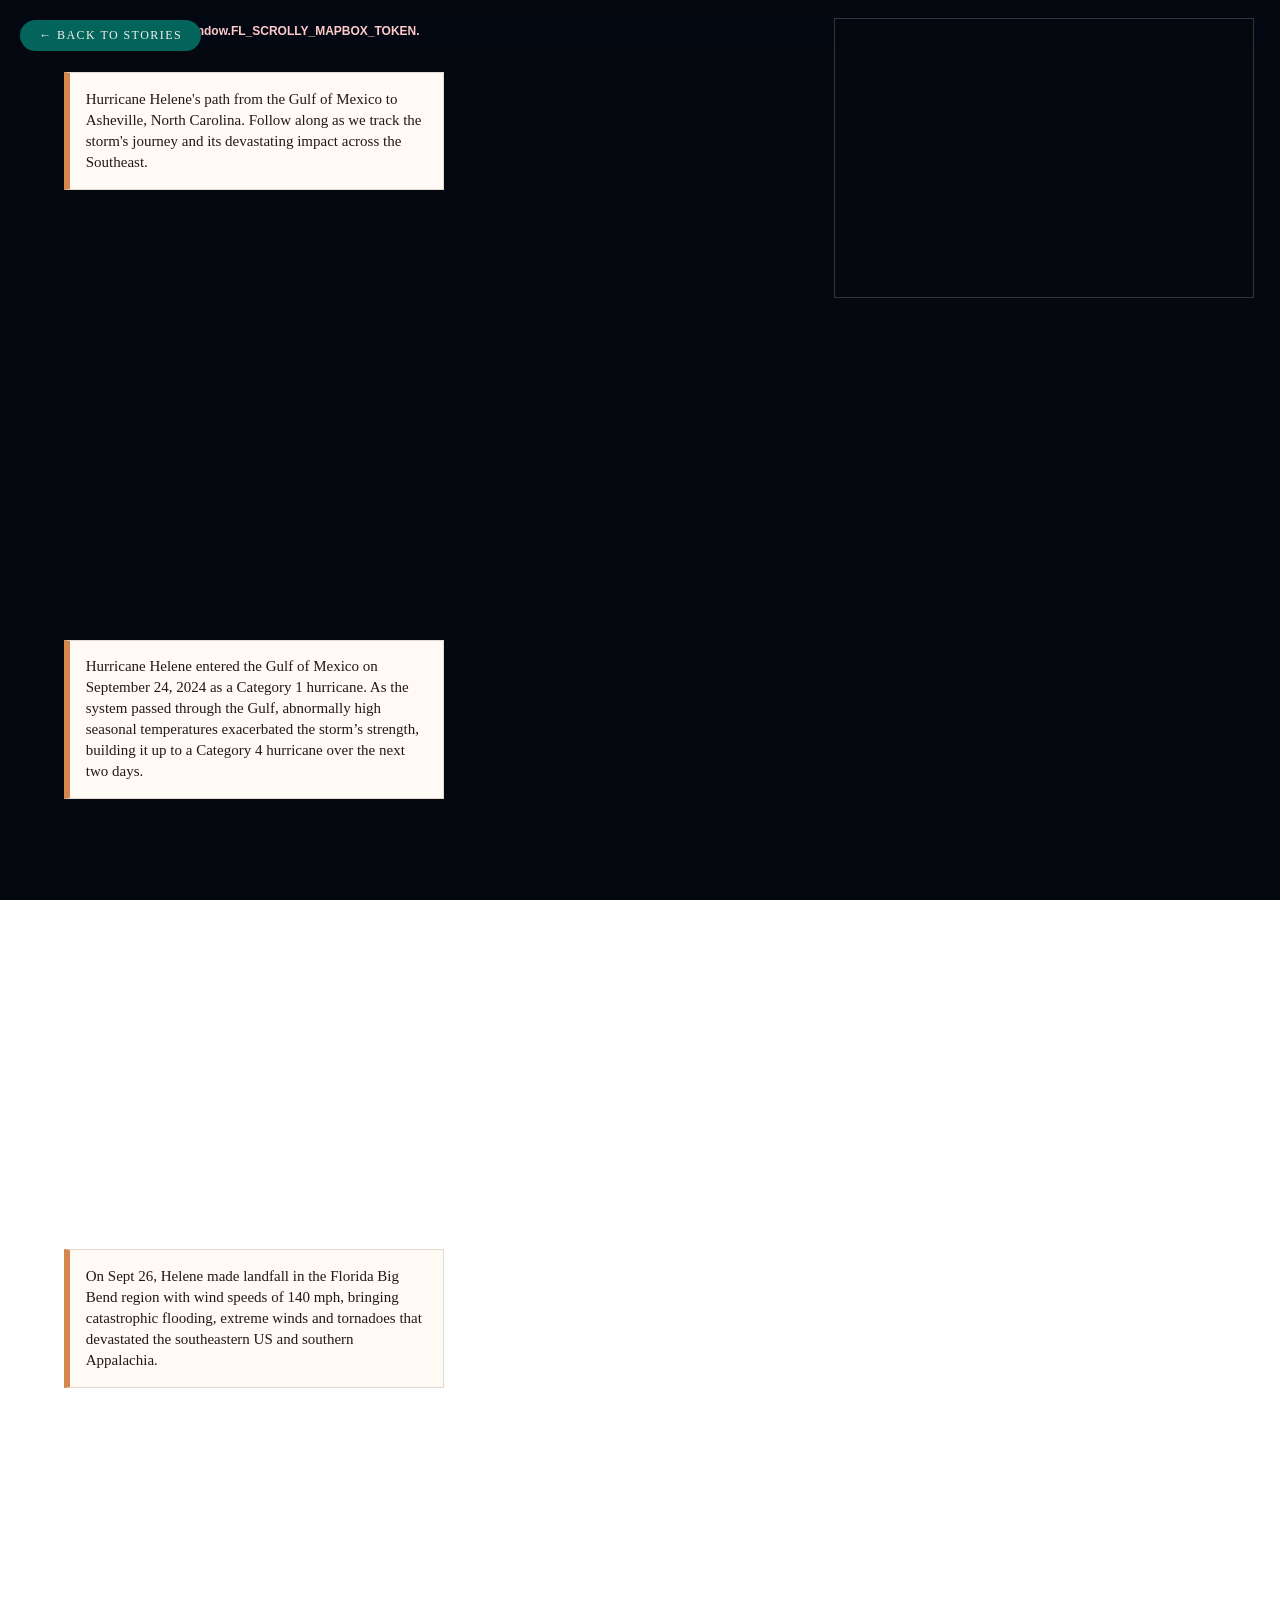
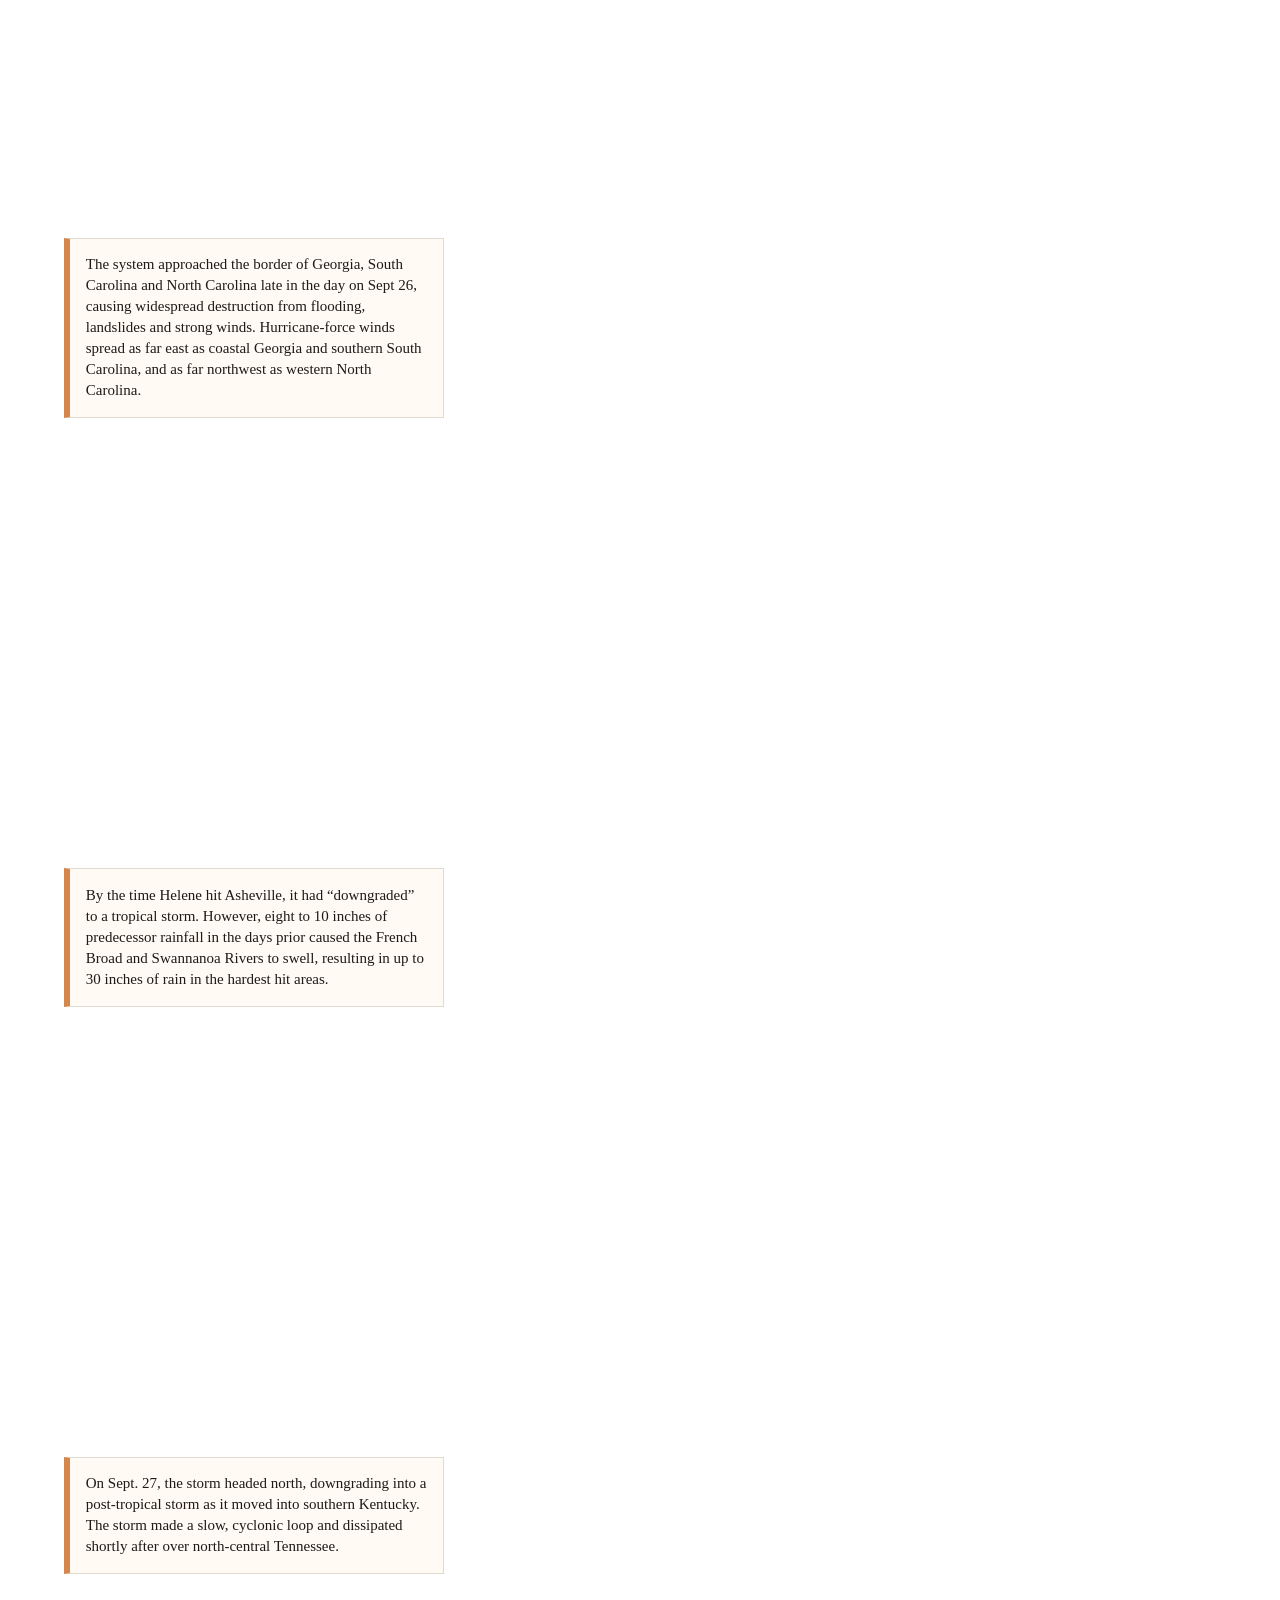
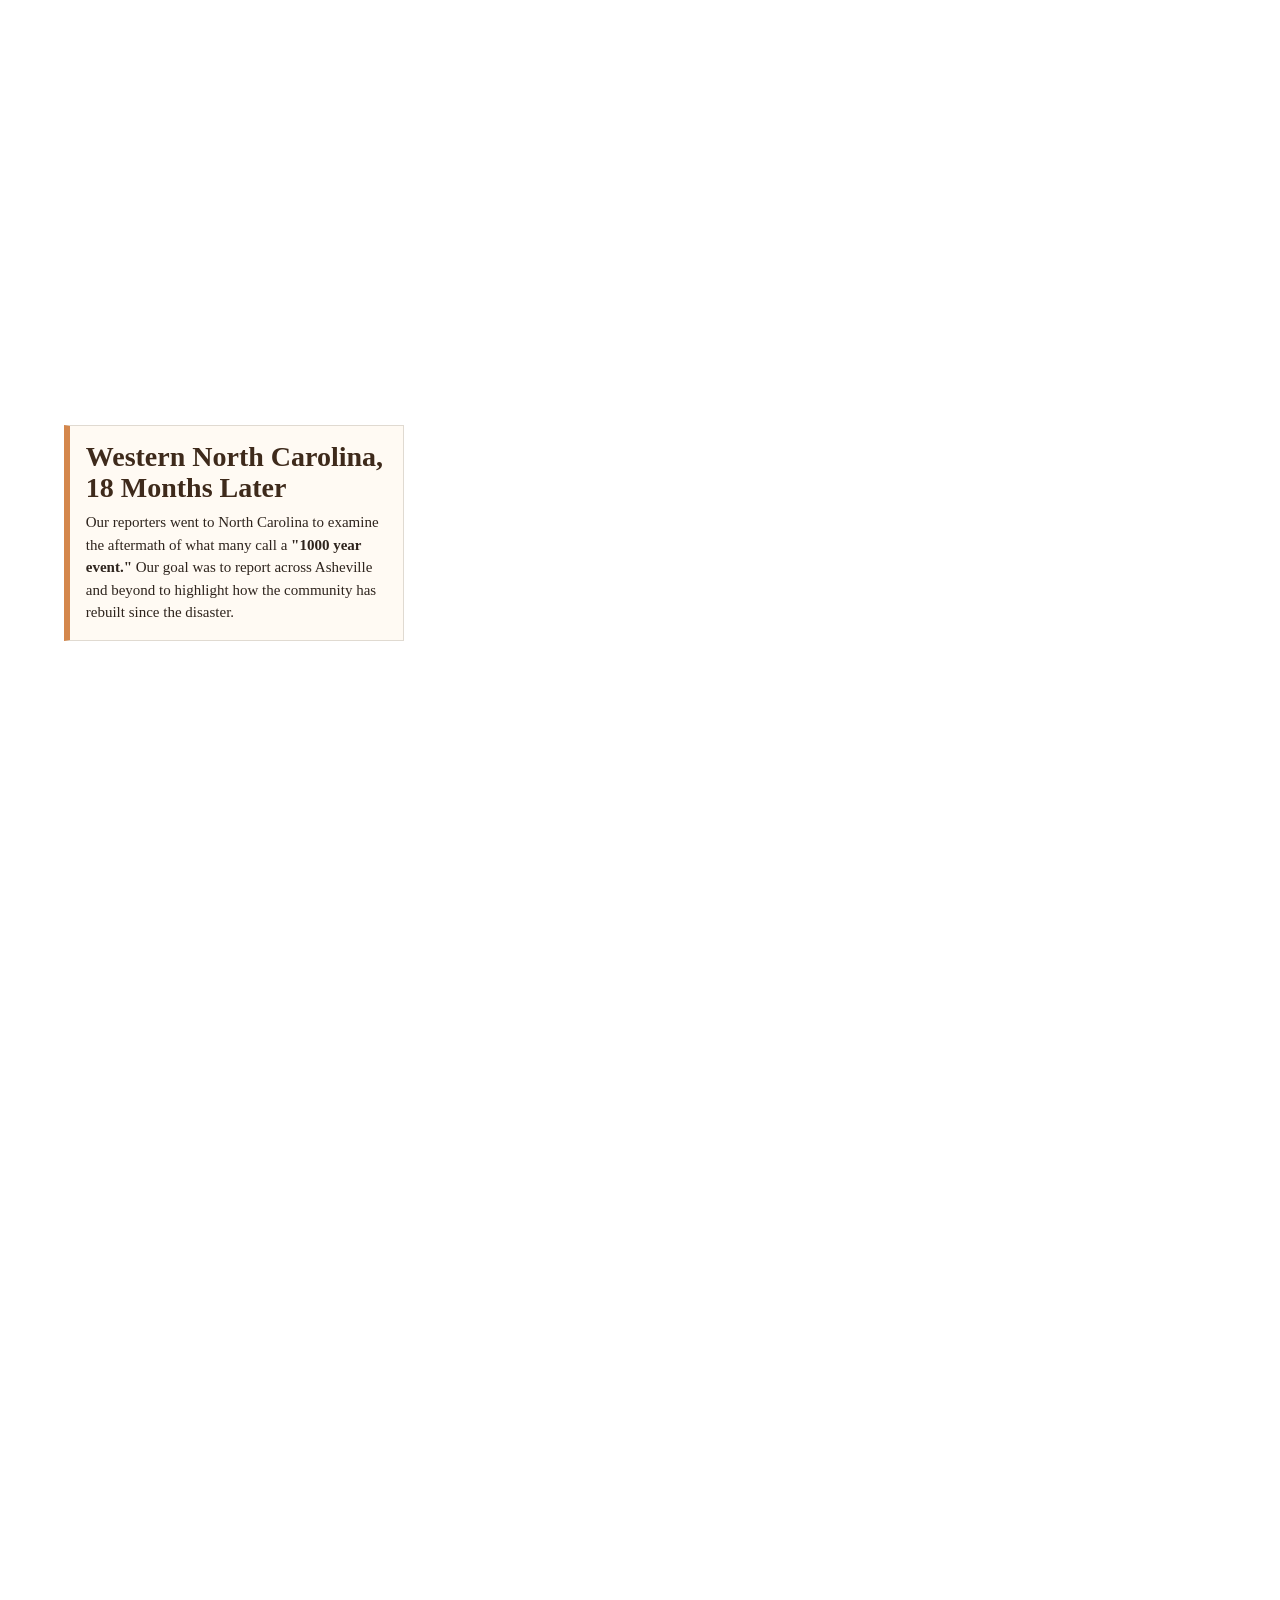
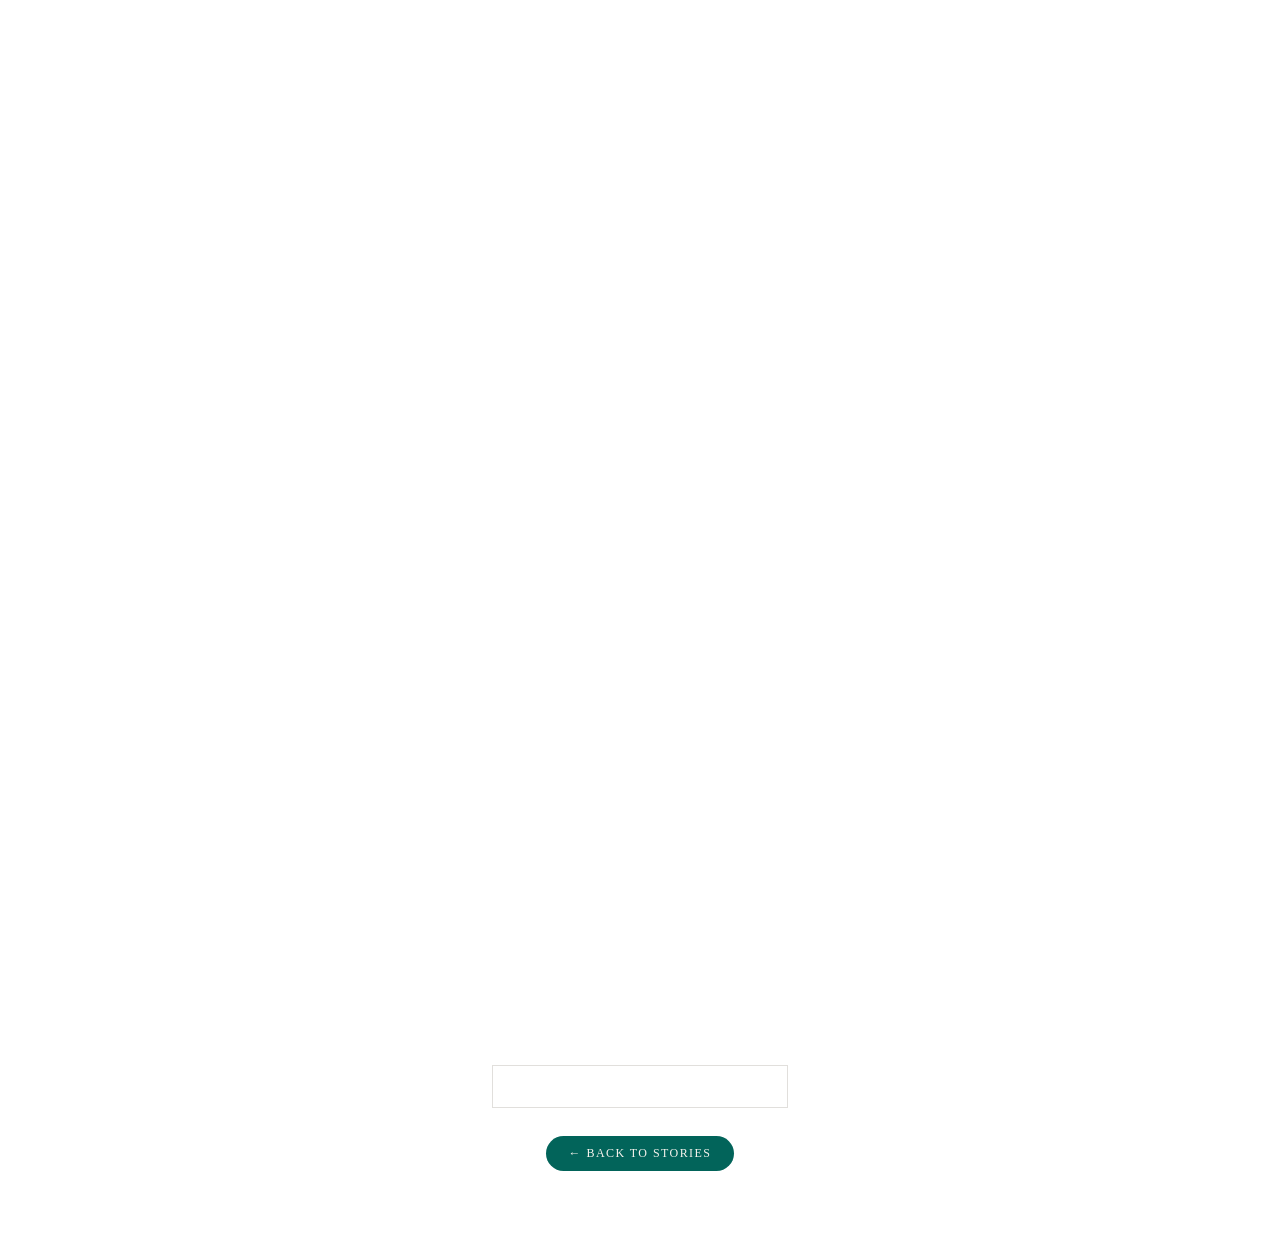
==== index.html @ 922c1aab "Update marker titles and styles in index.html" ====
<!doctype html>
<html>
	<head>
		<meta charset="utf-8">
		<meta name="viewport" content="width=device-width, initial-scale=1">
		<title>Helene Journey and Aftermath</title>
		<link rel="stylesheet" href="avlstyle.css?v=20260411-5">
		<link href="https://api.mapbox.com/mapbox-gl-js/v3.14.0/mapbox-gl.css" rel="stylesheet">
		<script src="https://api.mapbox.com/mapbox-gl-js/v3.14.0/mapbox-gl.js"></script>
	</head>
	<body class="fl-mapbox-loading" data-map-style="style.json" data-map-start-hidden="true">
		<a href="https://www.namiraharis.com/Caught-in-the-Current/#stories" target="_blank" style="position:fixed;top:20px;left:20px;background:#02645A;color:#F7F3ED;font-family:Georgia,serif;font-size:0.75rem;letter-spacing:0.12em;text-transform:uppercase;padding:0.5rem 1.2rem;border-radius:50px;text-decoration:none;z-index:9999;">← Back to Stories</a>
		<script>
			window.FL_SCROLLY_MAPBOX_TOKEN = "pk.eyJ1IjoiaGJvdG5pY2siLCJhIjoiY21teHFhemVmMzVrYTJwcTN6NXlvM25qdSJ9.-o-cnZPaq1qxtY_eYDbVAA";
			window.FL_SCROLLY_MARKER_LAT_OFFSET = -0.0025;
			window.FL_SCROLLY_STEP_CONFIG = {
				"3628495": {
					"0": {
						lat: 30.2,
						lng: -84.3,
						zoom: 4,
						pitch: 0,
						bearing: 0,
						hideIcons: true,
						label: "Helene Trajectory",
						duration: 1000
					},
					"1": {
						lat: 24.86784, 
						lng: -85.9577,
						zoom: 7.2,
						pitch: 58,
						bearing: -24,
						duration: 2300,
						hideIcons: true,
						rotateAnimation: false,
						rotateLoop: false,
						rotateSpeed: 5,
						rotateDirection: "cw",
						label: "Gulf of Mexico"
					},
					"2": {
						lat: 30.0013, 
						lng: -83.84018,
						zoom: 9,
						pitch: 80,
						bearing: 0,
						hideIcons: true,
						rotateAnimation: false,
						rotateLoop: true,
						rotateSpeed: 5,
						rotateDirection: "cw",
						label: "Florida Landfall"
					},
					"3": {	
						lat: 33.48496, 
						lng: -82.96234,
						zoom: 9,
						pitch: 80,
						bearing: 0,
						hideIcons: true,
						rotateAnimation: false,
						rotateLoop: true,
						rotateSpeed: 5,
						rotateDirection: "cw",
						label: "Into Georgia and the Carolinas"
					},

					"4": {	
						lat: 35.45874,
						lng: -82.89912,
						zoom: 9,
						pitch: 80,
						bearing: 0,
						hideIcons: true,
						rotateAnimation: false,
						rotateLoop: true,
						rotateSpeed: 5,
						rotateDirection: "cw",
						label: "Asheville Region"
					},
					"5": {	
						lat: 38,
						lng: -87,
						zoom: 9,
						pitch: 80,
						bearing: 0,
						hideIcons: true,
						rotateAnimation: false,
						rotateLoop: true,
						rotateSpeed: 5,
						rotateDirection: "cw",
						label: "Post-Tropical Dissipation"
					},
					"6": {
						lat: 38.85408,
						lng: -100.56146,
						zoom: 5,
						pitch: 20,
						bearing: 0,
						hideIcons: true,
						label: "transition",
						rotateAnimation: false,
						rotateLoop: true,
						rotateSpeed: 5,
						rotateDirection: "cw"
					},
					
				},
				"3630197": {
					"0": {
						lat: 35.60335,
						lng: -82.54496,
						zoom: 9.5,
						pitch: 0,
						bearing: 0,
						hideMap: true,
						hideIcons: true,
						showMarker: false
					},
					"1": {
						lat: 35.60335,
						lng: -82.55,
						zoom: 12.5,
						pitch: 0,
						bearing: 0,
						hideIcons: true,
						showMarker: true,
						markers: [
							{
								lat: 35.59435,
								lng: -82.54936,
								title: "Building resilience locally",
								text: "Residents and officials still ask what went wrong and whether Asheville is ready for the next major storm.",
								imageSrc: "images/Satellite.png",
								imageAlt: "Asheville city recovery reporting",
								linkHref: "https://www.namiraharis.com/Caught-in-the-Current/#stories"
							},
							{
								
								lat: 35.57183,
								lng: -82.6,
								title: "Music and recovery",
								text: "Asheville artists and venues helped unify a fractured community through live music and shared spaces.",
								imageSrc: "images/Center of Asheville - Credit Sydney DSCF1382.jpg",
								imageAlt: "City of Asheville",
								linkHref: "https://www.namiraharis.com/Caught-in-the-Current/val.html"
							},
							{
								lat: 35.57183,
								lng: -82.50677,
								title: "Radio to the rescue",
								text: "When all other forms of communication failed, the ham radio operators remained calm and carried on. Our reporter captured why their off-the-grid methods proved to be the only way some could connect during the storm.",
								imageSrc: "images/Asheville Radio Museum.png",
								imageAlt: "Damaged church and FEMA recovery reporting",
								linkHref: "https://www.namiraharis.com/Caught-in-the-Current/"
							},
						],
					},
					"2": {
						lat: 35.464963,
						lng: -82.287148,
						zoom: 12,
						pitch: 0,
						bearing: 0,
						hideIcons: true,
						showMarker: true,
						markers: [
							{
								lat: 35.454963,
								lng: -82.287148,
								title: "Faith following the flood",
								text: "Churches proved vital to recovery efforts in the days immediately following the storm. Our reporter traveled across the region, from Bat Cave to Asheville, to visit, sketch and paint five parishes that were central to people’s survival.",
								imageSrc: "images/church.jpg",
								imageAlt: "Church recovery support locations",
								linkHref: "https://www.namiraharis.com/Caught-in-the-Current/#stories"
							},
							{
								lat: 35.43178,
								lng: -82.22028,
								title: "Tourism and business losses",
								text: "From Chimney Rock to the River Arts District, businesses faced a long, uneven economic comeback.",
								imageSrc: "images/Chimney Rock.jpg",
								imageAlt: "Business recovery in mountain communities",
								linkHref: "https://www.namiraharis.com/Caught-in-the-Current/baker.html"
							},
							{
								lat: 35.43178,
								lng: -82.35355,
								title: "Post offices still offline",
								text: "Reporters found multiple communities still missing local post office service long after the storm.",
								imageSrc: "images/Green Mountain IMG_5593-2.jpg",
								imageAlt: "Green Mountain",
								linkHref: "https://www.namiraharis.com/Caught-in-the-Current/#stories"
							},
						],
					},
					"3": {
						lat: 35.65007,
						lng: -82.39539,
						zoom: 12,
						pitch: 0,
						bearing: -10,
						hideIcons: true,
						showMarker: true,
						markers: [
							{
								lat: 35.60431,
								lng: -82.38905,
								title: "A housing crisis",
								text: "At the meeting point of two flooded rivers, Swannanoa saw homes swept away and neighborhoods transformed.",
								imageSrc: "images/swannanoa.png",
								imageAlt: "Swannanoa flood damage reporting",
								linkHref: "https://www.namiraharis.com/Caught-in-the-Current/ogden.html"
							},
							{
								lat: 35.58908,
								lng: -82.46069,
								title: "Wildlife and disaster",
								text: "Experts across mountain waterways tracked how smaller and often overlooked species were affected by Helene.",
								imageSrc: "images/French Broad - Credit Sydney IMG_4231.jpg",
								imageAlt: "French Broad River wildlife reporting",
								linkHref: "https://www.namiraharis.com/Caught-in-the-Current/#stories"
							},
							{
								lat: 35.633511,
								lng: -82.324325,
								title: "Water resources",
								text: "Water is a central character in the story of Helene. Our reporter walked the banks of the French and Swannanoa rivers as part of a report on why Asheville’s water supply went down and took so long to come back online.",
								imageSrc: "images/IMG_5514.JPG",
								imageAlt: "River",
								linkHref: "https://www.namiraharis.com/Caught-in-the-Current/#stories"
							},
						],
					},
					"4": {
						lat: 35.802039,
						lng: -82.01426,
						zoom: 8.5,
						pitch: 0,
						bearing: 0,
						hideIcons: true,
						showMarker: true,
						markers: [
							{
								lat: 35.434941,
								lng: -82.700625,
								title: "Children carrying trauma",
								text: "Children in places like Fletcher described persistent fear and nightmares long after the storm.",
								imageSrc: "images/Fletcher.jpg",
								imageAlt: "Child-focused recovery reporting",
								linkHref: "https://www.namiraharis.com/Caught-in-the-Current/haris.html"
							},
							{
								lat: 35.702039,
								lng: -81.178337,
								title: "Non-profits form to help",
								text: "In Taylorsville, volunteer helicopter pilots described delivering supplies during Helene and preparing for future storms.",
								imageSrc: "images/Taylorsville IMG_0592.jpg",
								imageAlt: "Volunteer aid and supply drop story",
								linkHref: "https://www.namiraharis.com/Caught-in-the-Current/#stories"
							},
							{
								
								lat: 35.72445,
								lng: -82.01120,
								title: "FEMA delays",
								text: "Pastors and residents in Micaville and nearby towns described long waits and funding gaps in FEMA recovery support.",
								imageSrc: "images/storageshedafter.JPG",
								imageAlt: "Damaged church and FEMA recovery reporting",
								linkHref: "https://www.namiraharis.com/Caught-in-the-Current/ali.html"
							}
						],
					},
					"5": {
						lat: 35.6584,
						lng: -82.60518,
						zoom: 10,
						pitch: 0,
						bearing: 0,
						hideIcons: true,
						showMarker: true,
						markers: [
							{
								lat: 35.62050,
								lng: -82.32079,
								title: "Stories of lost and found",
								text: "From Asheville to Marshall and Black Mountain, displaced possessions told stories of loss and recovery.",
								imageSrc: "images/Weaverville - Photo credit Sydney DSCF2137.jpg",
								imageAlt: "Marshall",
								linkHref: "https://www.namiraharis.com/Caught-in-the-Current/#stories"
							},
							{
								lat: 35.61332,
								lng: -82.60518,
								title: "Reclaimed wood",
								text: "Debris litters the landscape after any major storm. But one woman, a luthier, decided to reuse some of the fallen tree wood in Asheville to make a guitar. Our reporter visited the saw mill and her studio to tell this story of hope and renewal. ",
								imageSrc: "images/guitars.jpeg",
								imageAlt: "Damaged church and FEMA recovery reporting",
								linkHref: "https://www.namiraharis.com/Caught-in-the-Current/filler.html"
							},
							{
								lat: 35.53634,
								lng: -82.88721,
								title: "Marginalized communities",
								text: "Many official alerts were delivered in English, leaving non-native speakers unprepared for what was coming. Our reporter talked to a central figure in the Hispanic community to discuss the risk that communication failure poses to marginalized communities.",
								imageSrc: "images/Blue Ridge Radio Station - Asheville.png",
								imageAlt: "Volunteer aid and supply drop story",
								linkHref: "https://www.namiraharis.com/Caught-in-the-Current/#stories"
							}
						],
					},
				}
			};
		</script>
		<section class="intro-video-chapter" aria-label="Intro video chapter" data-intro-chapter="true">
			<video class="intro-video" autoplay muted loop playsinline preload="auto">
				<source src="1.mp4" type="video/mp4">
			</video>
			<div class="intro-video-overlay">
				<p>Scroll to start the map story</p>
			</div>
		</section>

		<div class="wrapper">
			<div class="figure-container">
				<!-- This is an example of where a CMS might wrap the embed in a div -->
				<figure>
					<div class="flourish-embed flourish-chart" data-src="story/3628495"><script src="https://public.flourish.studio/resources/embed.js"></script><noscript><img src="https://public.flourish.studio/story/3628495/thumbnail" width="100%" alt="visualization" /></noscript></div>
				</figure>
			</div>
				<p class="first-trajectory-panel" data-story-id="3628495" data-slide="0">
					Hurricane Helene's path from the Gulf of Mexico to Asheville, North Carolina. Follow along as we track the storm's journey and its devastating impact across the Southeast.
				</p>
				<p data-story-id="3628495" data-slide="1">
					Hurricane Helene entered the Gulf of Mexico on September 24, 2024 as a Category 1 hurricane. As the system passed through the Gulf, abnormally high seasonal temperatures exacerbated the storm’s strength, building it up to a Category 4 hurricane over the next two days.
				</p>

				<p data-story-id="3628495" data-slide="2">				
					On Sept 26, Helene made landfall in the Florida Big Bend region with wind speeds of 140 mph, bringing catastrophic flooding, extreme winds and tornadoes that devastated the southeastern US and southern Appalachia.
				</p>

				<p data-story-id="3628495" data-slide="3">
					The system approached the border of Georgia, South Carolina and North Carolina late in the day on Sept 26, causing widespread destruction from flooding, landslides and strong winds. Hurricane-force winds spread as far east as coastal Georgia and southern South Carolina, and as far northwest as western North Carolina.

				</p>

				<p data-story-id="3628495" data-slide="4">
					By the time Helene hit Asheville, it had “downgraded” to a tropical storm. However, eight to 10 inches of predecessor rainfall in the days prior caused the French Broad and Swannanoa Rivers to swell, resulting in up to 30 inches of rain in the hardest hit areas.

				</p>

				<p data-story-id="3628495" data-slide="5"> 
					On Sept. 27, the storm headed north, downgrading into a post-tropical storm as it moved into southern Kentucky. The storm made a slow, cyclonic loop and dissipated shortly after over north-central Tennessee.
				</p>
		</div>

		<div class="wrapper fl-scrolly-section fl-scrolly-section-no-flourish" data-story-id="3630197" data-hide-trajectory="true">
			<div class="marker-step marker-step-transition" data-story-id="3630197" data-slide="0" id="chapter-transition" aria-label="North Carolina transition">
				<div class="transition-media-bg" aria-hidden="true">
					<video class="transition-bg-video" autoplay muted loop playsinline preload="auto">
						<source src="images/IMG_5514.mp4">
					</video>
				</div>
				<div class="transition-text-block" role="note" aria-label="Transition note">
					<h3>Western North Carolina, 18 Months Later</h3>
					<p>Our reporters went to North Carolina to examine the aftermath of what many call a <b>"1000 year event."</b> Our goal was to report across Asheville and beyond to highlight how the community has rebuilt since the disaster.</p>
				</div>
			</div>
			<div class="marker-step" data-story-id="3630197" data-slide="1" id="chapter-1" aria-label="Chapter 1"></div>
			<div class="marker-step" data-story-id="3630197" data-slide="2" id="chapter-2" aria-label="Chapter 2"></div>
			<div class="marker-step" data-story-id="3630197" data-slide="3" id="chapter-3" aria-label="Chapter 3"></div>
			<div class="marker-step" data-story-id="3630197" data-slide="4" id="chapter-4" aria-label="Chapter 4"></div>
			<div class="marker-step" data-story-id="3630197" data-slide="5" id="chapter-5" aria-label="Chapter 5"></div>
		</div>
		<div style="display:flex;justify-content:center;padding:0 20px 28px;position:relative;z-index:30;">
			<p style="margin:0;color:white;font-family:'Lora',serif;font-size:18px;font-weight:300;letter-spacing:0.01em;padding:0.45rem 0.75rem;border:1px solid rgba(54,40,24,0.15);">Data visualization by Hayes Botnick</p>
		</div>

		<div style="display:flex;justify-content:center;padding:0 20px 64px;position:relative;z-index:30;">
			<a href="https://www.namiraharis.com/Caught-in-the-Current/#stories" target="_blank" style="background:#02645A;color:#F7F3ED;font-family:Georgia,serif;font-size:0.75rem;letter-spacing:0.12em;text-transform:uppercase;padding:0.6rem 1.4rem;border-radius:50px;text-decoration:none;">← Back to Stories</a>
		</div>

		<script src="flourish-scrolly.js?v=20260411-2"></script>
	</body>
</html>
---- avlstyle.css ----
* {
	box-sizing: border-box;
}

body {
	margin: 0;
	background: #ffffff;
	color: #1f1a17;
}

p {
	font-family: "Lora", serif;
	font-size: 15px;
	line-height: 1.5;
}

h1, h2, h3, h4, h5, h6 {
	font-family: "Averia Libre", serif;
}

.wrapper {
	width: 100%;
	max-width: 100%;
	padding-left: 5%;
	margin: 0;
	font-family: "Lora", serif;
	line-height: 1.5;
	font-size: 14px;
}

.flourish-embed.flourish-chart {
	width: 100%;
	max-width: 900px;
	margin: 0 auto;
	border-radius: 12px;
	overflow: hidden;
}

.intro-video-chapter {
	position: relative;
	width: 100%;
	height: 100vh;
	height: 100dvh;
	overflow: hidden;
	background: #000;
}

.intro-video {
	width: 100%;
	height: 100%;
	object-fit: cover;
	display: block;
}

.intro-video-overlay {
	position: absolute;
	inset: auto 0 0 0;
	padding: 20px;
	text-align: center;
}

.intro-video-overlay p {
	margin: 0;
	font-family: "Lora", serif;
	font-size: 14px;
	letter-spacing: 0.04em;
	text-transform: uppercase;
	color: rgba(255, 255, 255, 0.9);
}

.fl-scrolly-section .fl-scrolly-step {
	margin: 0 0 62vh;
	padding: 1.05em;
	background: #fffaf3;
	color: #1f1a17;
	border: 1px solid rgba(54, 40, 24, 0.15);
	border-left: 6px solid #d4874c;
	font-family: "Lora", serif;
	font-size: 15px;
	line-height: 1.4;
	font-weight: 400;
}

.fl-scrolly-section .fl-scrolly-step p {
	margin: 0;
}

.fl-scrolly-section .fl-scrolly-step.first-trajectory-panel {
	margin-top: -92vh;
}

.fl-scrolly-section-no-flourish {
	display: block;
}

.fl-scrolly-section-no-flourish .marker-step {
	width: 100%;
	min-height: 110vh;
	margin: 0 0 28vh;
	padding: 0;
	background: transparent;
	border: 0;
	box-shadow: none;
}

.fl-scrolly-section-no-flourish .marker-step-transition {
	position: relative;
	min-height: 110vh;
	margin-bottom: 18vh;
	padding: 0;
	overflow: visible;
}

.transition-media-bg {
	opacity: 0;
	visibility: hidden;
	transition: opacity 700ms ease, visibility 0s linear 700ms;
	position: fixed;
	inset: 0;
	width: 100vw;
	z-index: 2;
	pointer-events: none;
}

body.fl-video-transition-active .transition-media-bg {
	opacity: 1;
	visibility: visible;
	transition: opacity 700ms ease;
}

.transition-media-bg::after {
	content: "";
	position: absolute;
	inset: 0;
	background: linear-gradient(to bottom, rgba(7, 12, 22, 0.58) 0%, rgba(7, 12, 22, 0.18) 45%, rgba(7, 12, 22, 0.42) 100%);
}

.transition-bg-video {
	width: 100%;
	height: 100%;
	object-fit: cover;
	display: block;
}

.transition-text-block {
	position: relative;
	z-index: 25;
	width: min(38vw, 340px);
	margin: 0 0 50vh;
	padding: 1.05em;
	background: #fffaf3;
	border: 1px solid rgba(54, 40, 24, 0.15);
	border-left: 6px solid #d4874c;
	box-shadow: none;
	backdrop-filter: none;
	opacity: 0;
	transform: translateY(18px);
	transition: opacity 520ms ease 120ms, transform 520ms ease 120ms;
}

body.fl-video-transition-active .transition-text-block {
	opacity: 1;
	transform: translateY(0);
}

.transition-text-block h3 {
	margin: 0 0 8px;
	font-family: "Averia Libre", serif;
	font-size: clamp(20px, 2.4vw, 28px);
	line-height: 1.1;
	color: #3e2a1b;
}

.transition-text-block p {
	margin: 0;
	font-size: 15px;
	line-height: 1.5;
	color: #2e241d;
}

.map-marker-slide-host {
	position: relative;
	transform: translateY(-18px);
	max-width: min(78vw, 320px);
	pointer-events: auto;
	transition: transform 180ms ease, filter 180ms ease;
}

.map-marker-slide-host:hover,
.map-marker-slide-host:focus-within {
	transform: translateY(-23px);
	filter: drop-shadow(0 9px 16px rgba(0, 0, 0, 0.24));
}

.map-marker-slide-host::after {
	content: "";
	display: block;
	width: 0;
	height: 0;
	margin: -1px auto 0;
	border-left: 10px solid transparent;
	border-right: 10px solid transparent;
	border-top: 12px solid #ffffff;
	filter: drop-shadow(0 3px 5px rgba(0, 0, 0, 0.28));
}

.map-marker-slide-host .map-marker-slide.map-marker-card {
	margin: 0;
	background: rgba(255, 250, 243, 0.9);
	border: 2px solid rgba(134, 103, 77, 0.32);
	box-shadow: 0 12px 28px rgba(109, 109, 109, 0.45);
	padding: 7px;
	max-width: 320px;
	pointer-events: auto;
	transition: transform 180ms ease, box-shadow 180ms ease, border-color 180ms ease, background-color 180ms ease;
}

.map-marker-slide-host:hover .map-marker-slide.map-marker-card,
.map-marker-slide-host:focus-within .map-marker-slide.map-marker-card {
	transform: translateY(-4px);
	background: rgba(255, 250, 243, 1);
	box-shadow: 0 20px 40px rgba(72, 72, 72, 0.54), 0 0 0 3px rgba(201, 119, 58, 0.68);
}

.map-marker-card-media {
	position: relative;
	overflow: hidden;
}

.map-marker-slide-host .map-marker-slide.map-marker-card img {
	width: 100%;
	height: auto;
	max-height: 210px;
	object-fit: cover;
	display: block;
}

.map-marker-image-link {
	position: absolute;
	right: 12px;
	bottom: 12px;
	display: inline-flex;
	align-items: center;
	justify-content: center;
	padding: 8px 12px;
	border-radius: 999px;
	background: rgba(17, 24, 39, 0.84);
	backdrop-filter: blur(6px);
	border: 1px solid rgba(255, 255, 255, 0.28);
	color: #ffffff;
	font-family: "Averia Libre", serif;
	font-size: 14px;
	line-height: 1;
	text-decoration: none;
	box-shadow: 0 10px 24px rgba(0, 0, 0, 0.25);
	transition: background-color 140ms ease, transform 140ms ease, box-shadow 140ms ease;
}

.map-marker-image-link:hover,
.map-marker-image-link:focus-visible {
	background: rgba(201, 119, 58, 0.94);
	box-shadow: 0 14px 28px rgba(0, 0, 0, 0.3);
	transform: translateY(-1px);
	outline: none;
}

.map-marker-image-link:active,
.map-marker-image-link.is-pressed {
	background: rgba(131, 72, 34, 0.98);
	box-shadow: inset 0 2px 8px rgba(0, 0, 0, 0.35);
	transform: translateY(1px) scale(0.98);
}

.map-marker-slide-host .map-marker-slide.map-marker-card figcaption {
	position: static;
	margin: 0;
	color: #1f1a17;
	padding: 8px 10px;
	pointer-events: auto;
}

.map-marker-card-title {
	margin: 0 0 6px;
	font-size: clamp(14px, 1.8vw, 18px);
	line-height: 1.2;
	font-weight: 700;
	color: #224050;
}

.map-step-dot {
	width: 16px;
	height: 16px;
	border-radius: 999px;
	background: var(--map-step-marker-color, #ef4444);
	border: 2px solid #ffffff;
	box-shadow: 0 4px 14px rgba(0, 0, 0, 0.35);
}

@media (max-width: 900px) {
	.wrapper {
		padding-left: 4%;
		padding-right: 4%;
	}

	.fl-scrolly-section .fl-scrolly-step {
		margin-bottom: 52vh;
	}

	.fl-scrolly-section .fl-scrolly-step.first-trajectory-panel {
		margin-top: -80vh;
	}

	.fl-scrolly-section-no-flourish .marker-step {
		min-height: 95vh;
		margin-bottom: 22vh;
	}

	.fl-scrolly-section-no-flourish .marker-step-transition {
		min-height: 95vh;
		margin-bottom: 14vh;
	}

	.transition-text-block {
		width: calc(100% - 20px);
		margin-bottom: 42vh;
	}

	.transition-text-block p {
		font-size: 14px;
	}
}
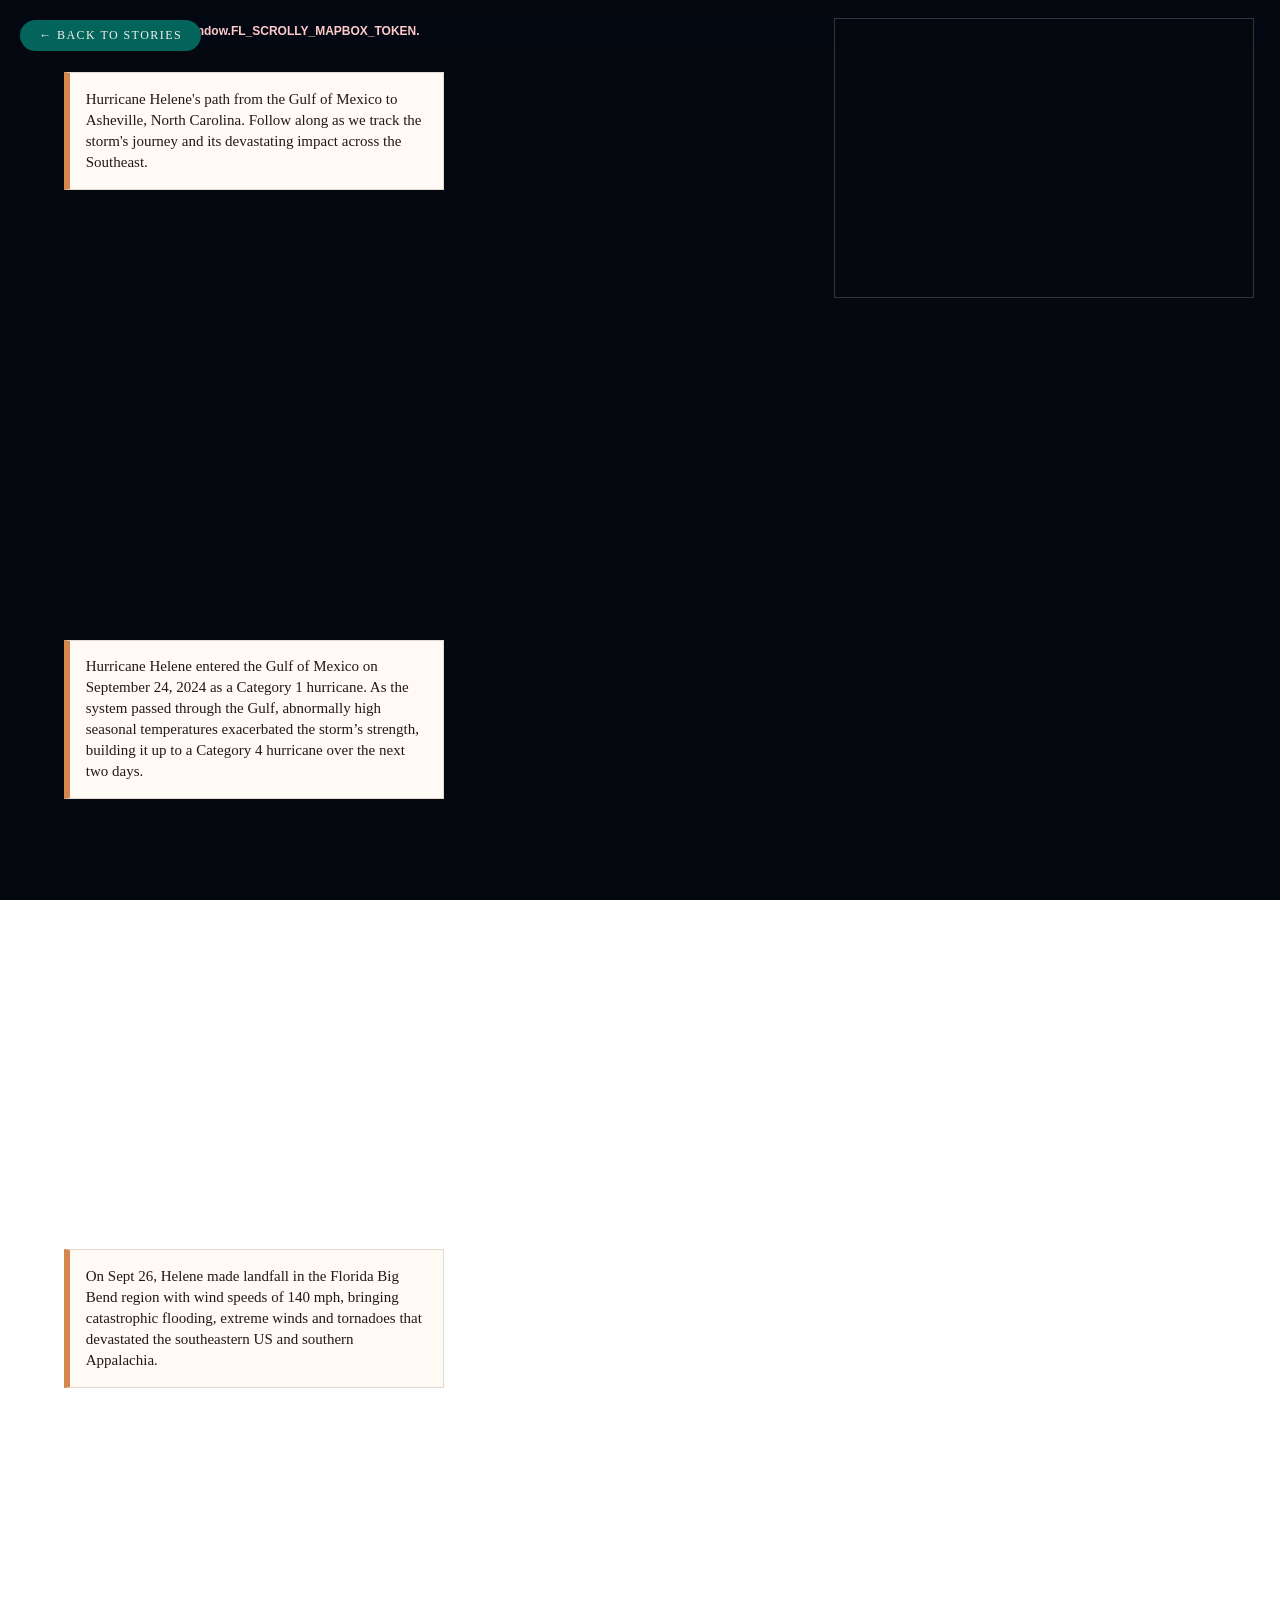
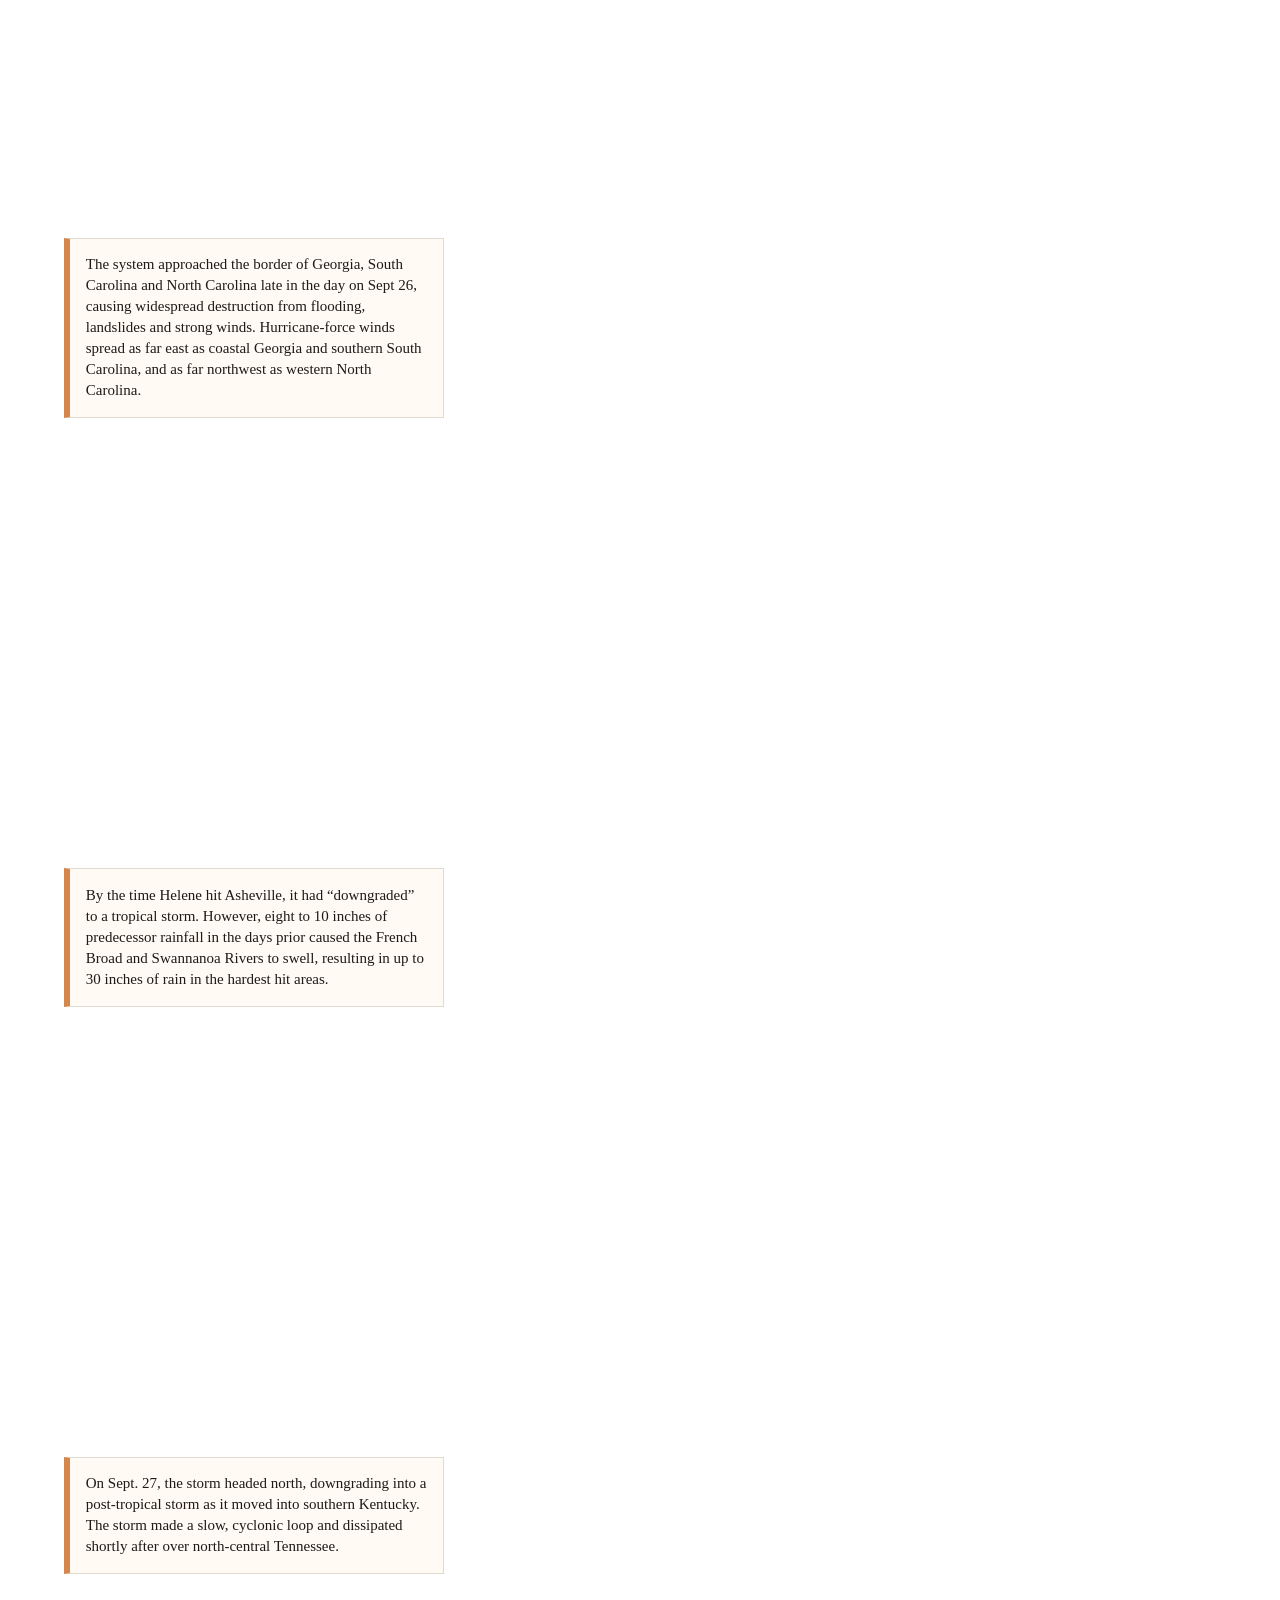
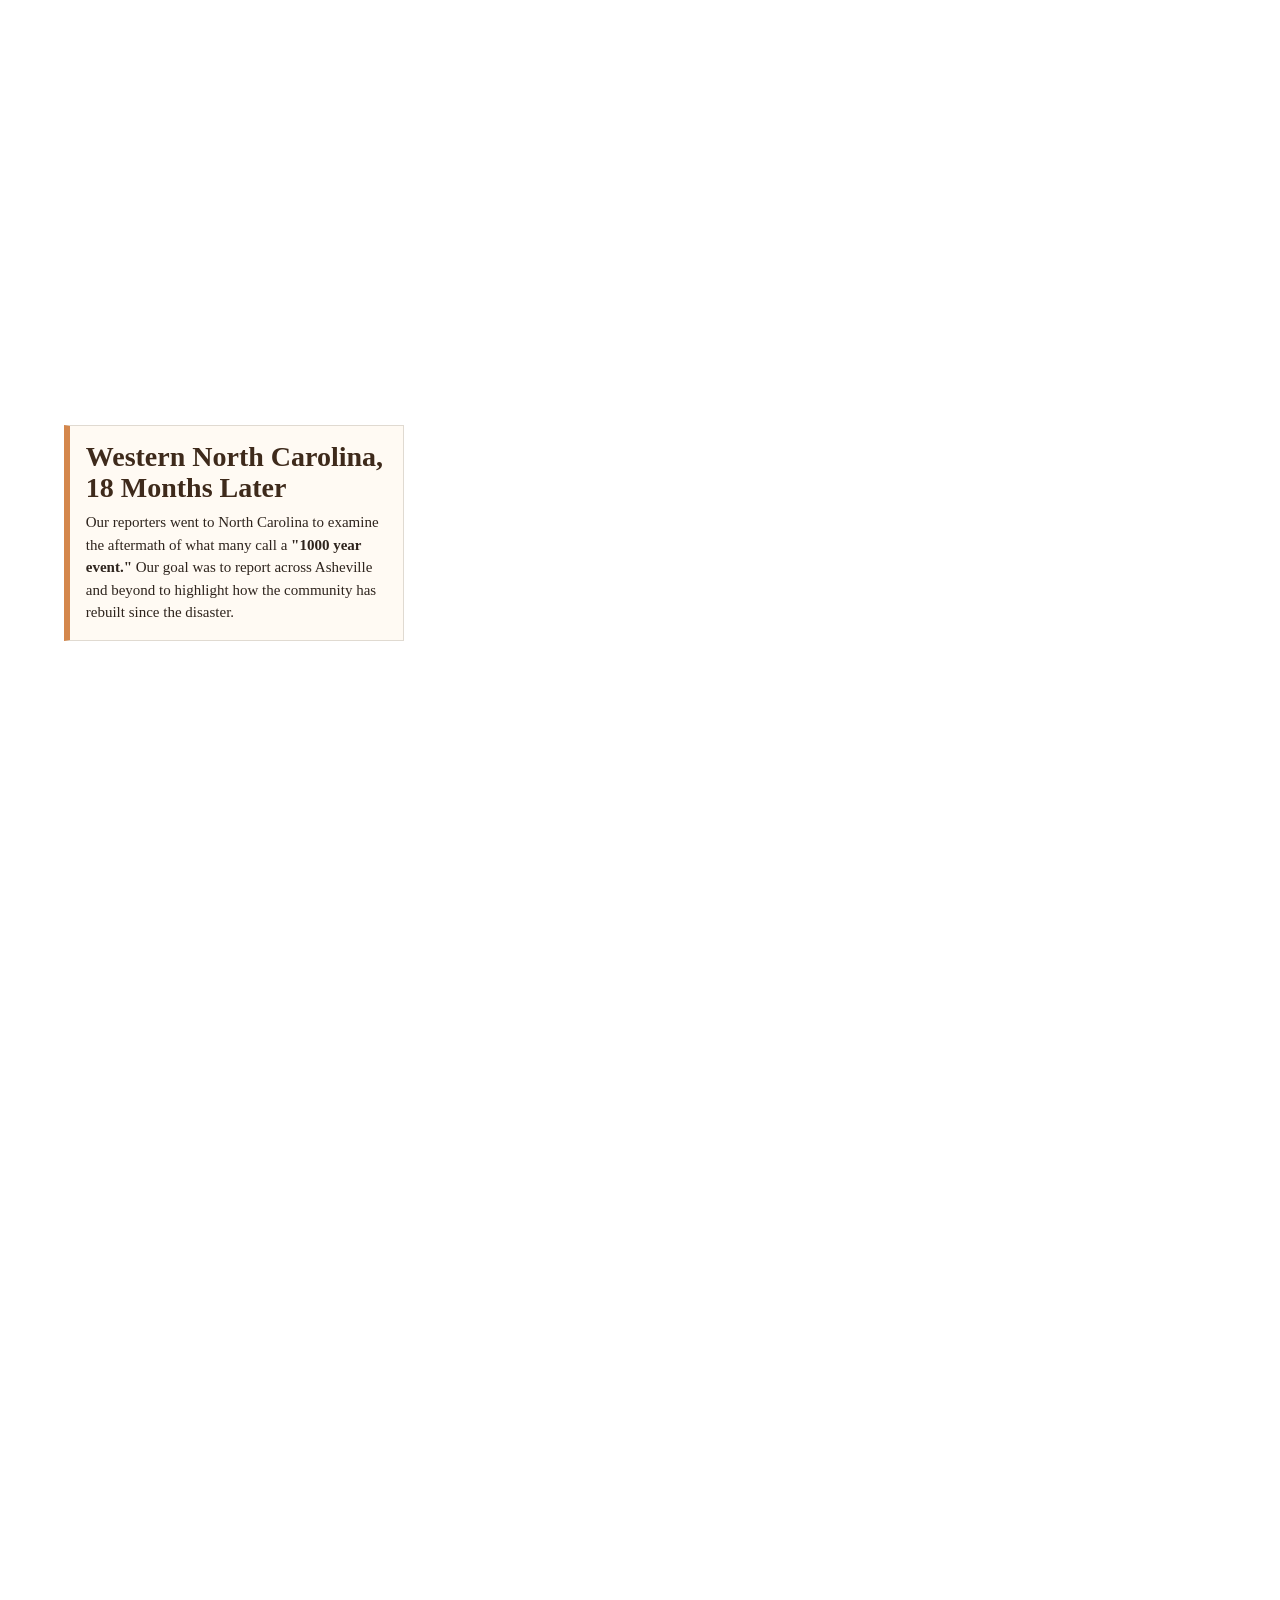
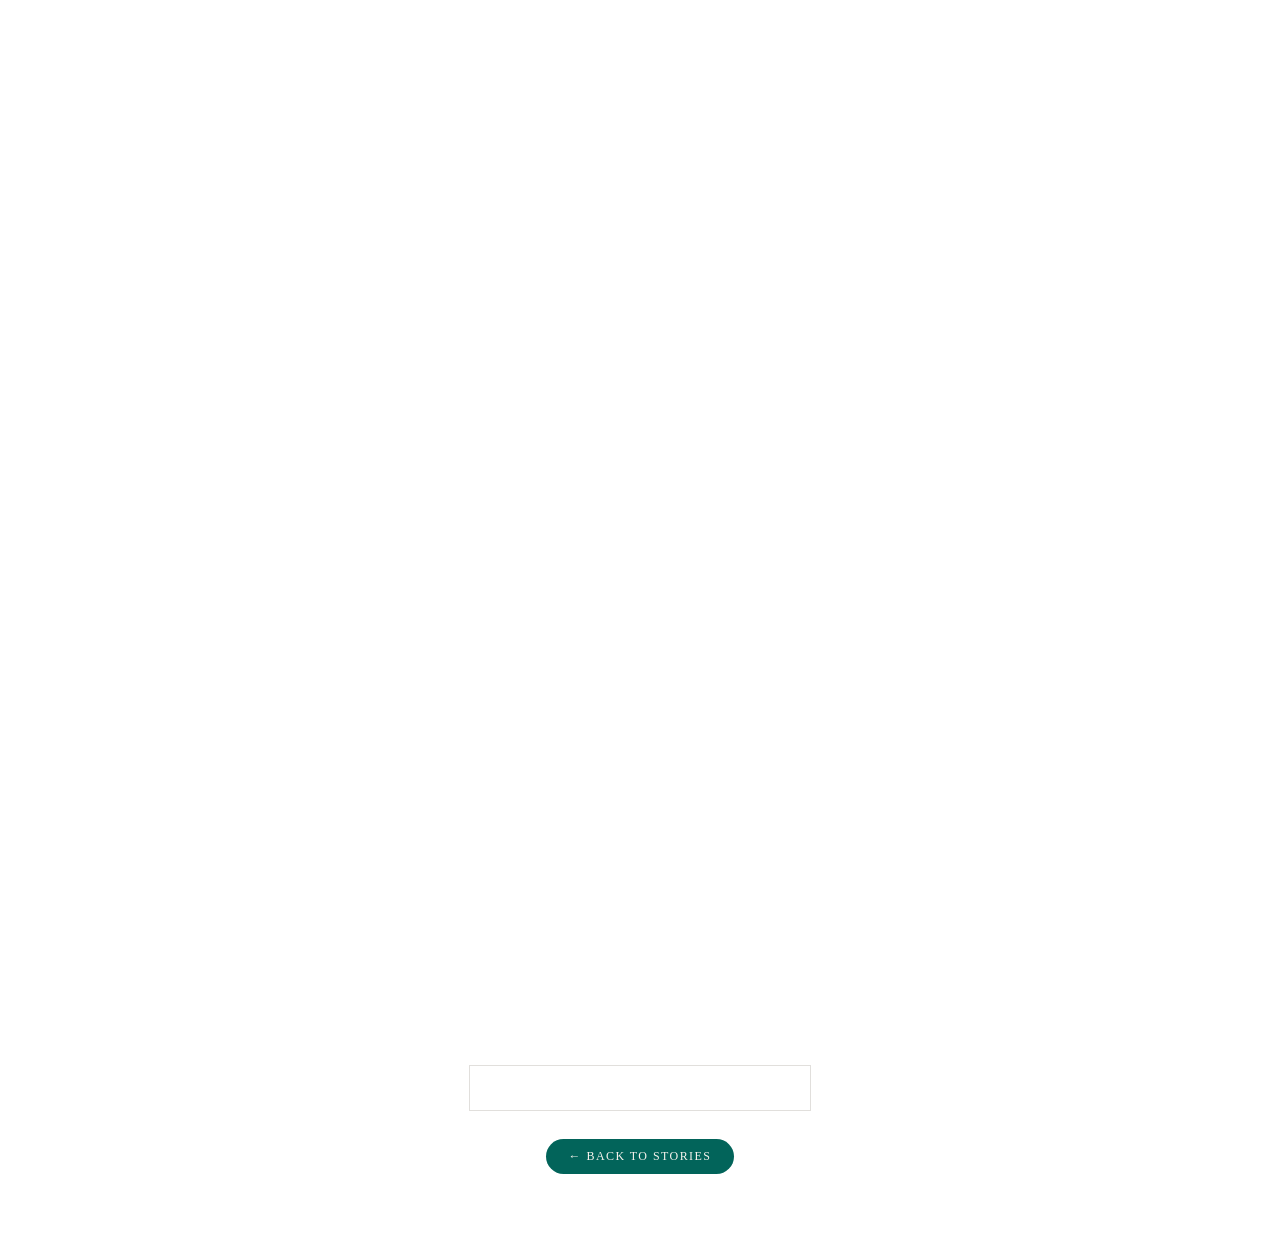
==== commit 43038f46: "Update text style for data visualization credit" ====
--- a/index.html
+++ b/index.html
@@ -374,7 +374,7 @@
 			<div class="marker-step" data-story-id="3630197" data-slide="5" id="chapter-5" aria-label="Chapter 5"></div>
 		</div>
 		<div style="display:flex;justify-content:center;padding:0 20px 28px;position:relative;z-index:30;">
-			<p style="margin:0;color:white;font-family:'Lora',serif;font-size:18px;font-weight:300;letter-spacing:0.01em;padding:0.45rem 0.75rem;border:1px solid rgba(54,40,24,0.15);">Data visualization by Hayes Botnick</p>
+			<p style="margin:0;color:white;font-family:'Lora',serif;font-size:20px;font-weight:700;letter-spacing:0.01em;padding:0.45rem 0.75rem;border:1px solid rgba(54,40,24,0.15);">Data visualization by Hayes Botnick</p>
 		</div>
 
 		<div style="display:flex;justify-content:center;padding:0 20px 64px;position:relative;z-index:30;">
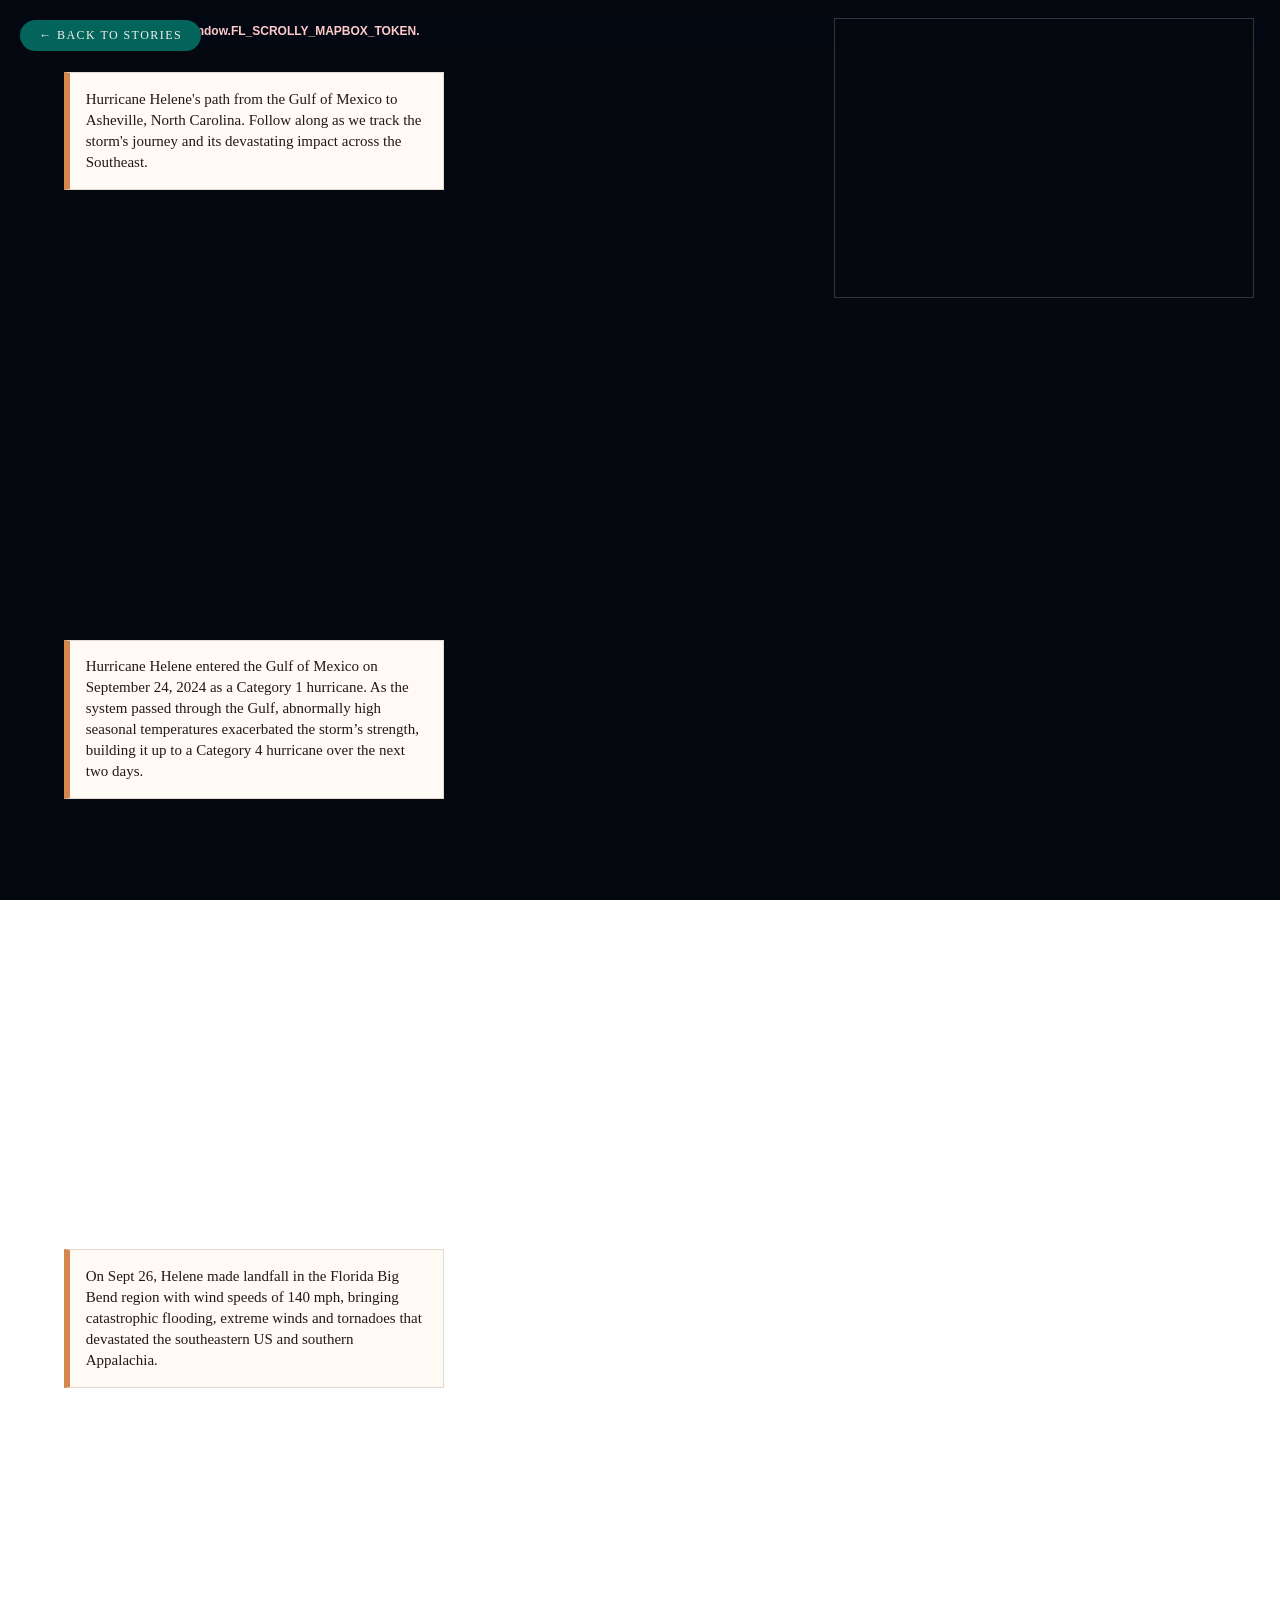
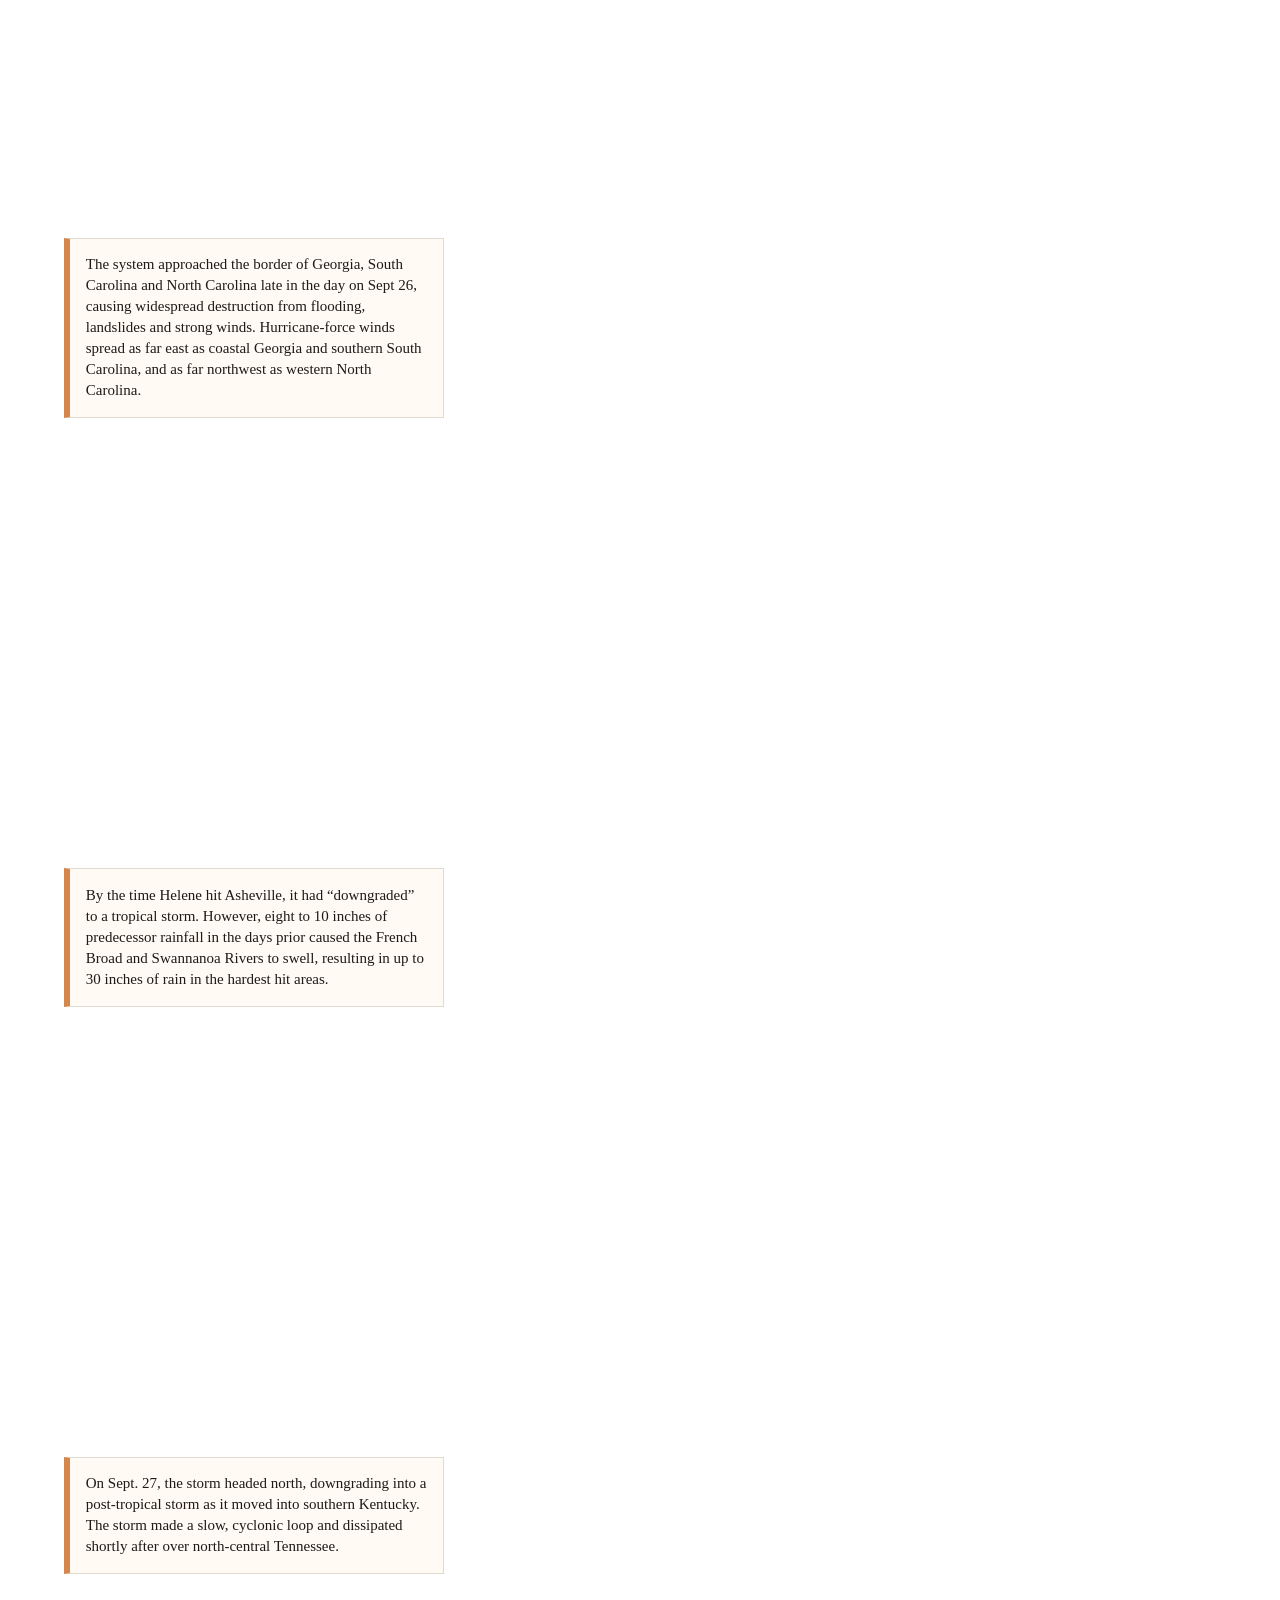
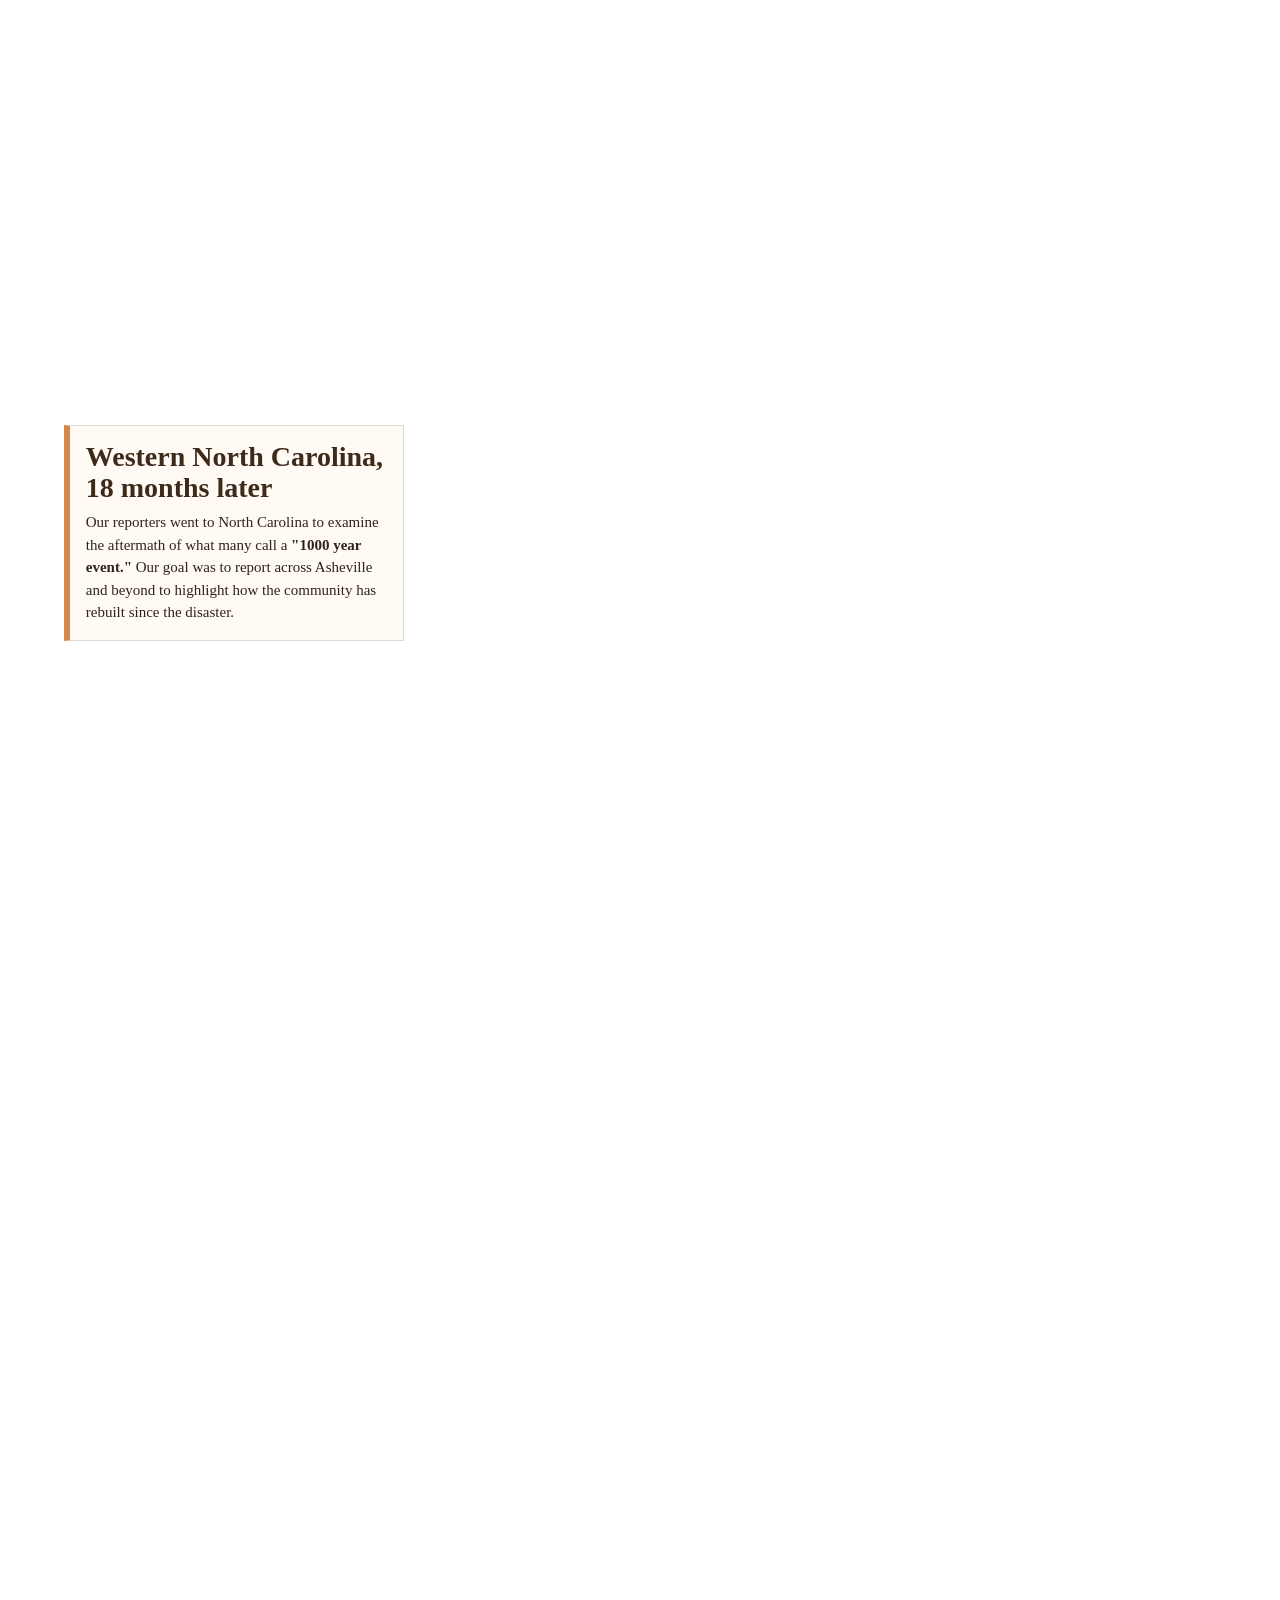
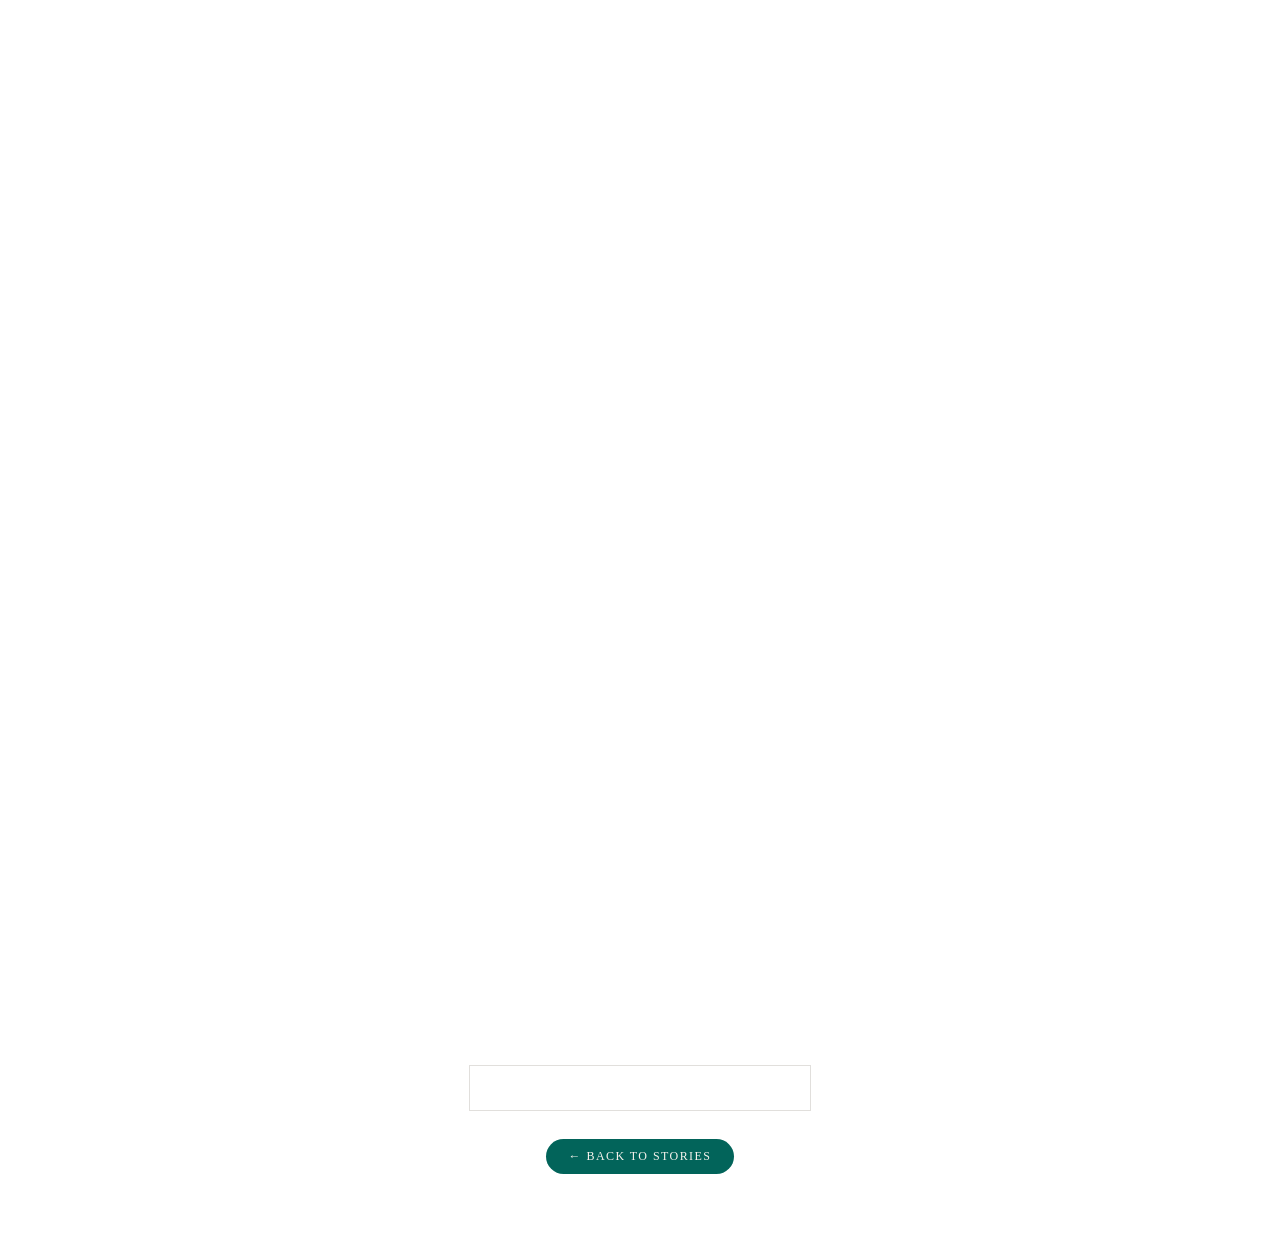
==== commit 1438f930: "Correct capitalization in section heading" ====
--- a/index.html
+++ b/index.html
@@ -363,7 +363,7 @@
 					</video>
 				</div>
 				<div class="transition-text-block" role="note" aria-label="Transition note">
-					<h3>Western North Carolina, 18 Months Later</h3>
+					<h3>Western North Carolina, 18 months later</h3>
 					<p>Our reporters went to North Carolina to examine the aftermath of what many call a <b>"1000 year event."</b> Our goal was to report across Asheville and beyond to highlight how the community has rebuilt since the disaster.</p>
 				</div>
 			</div>
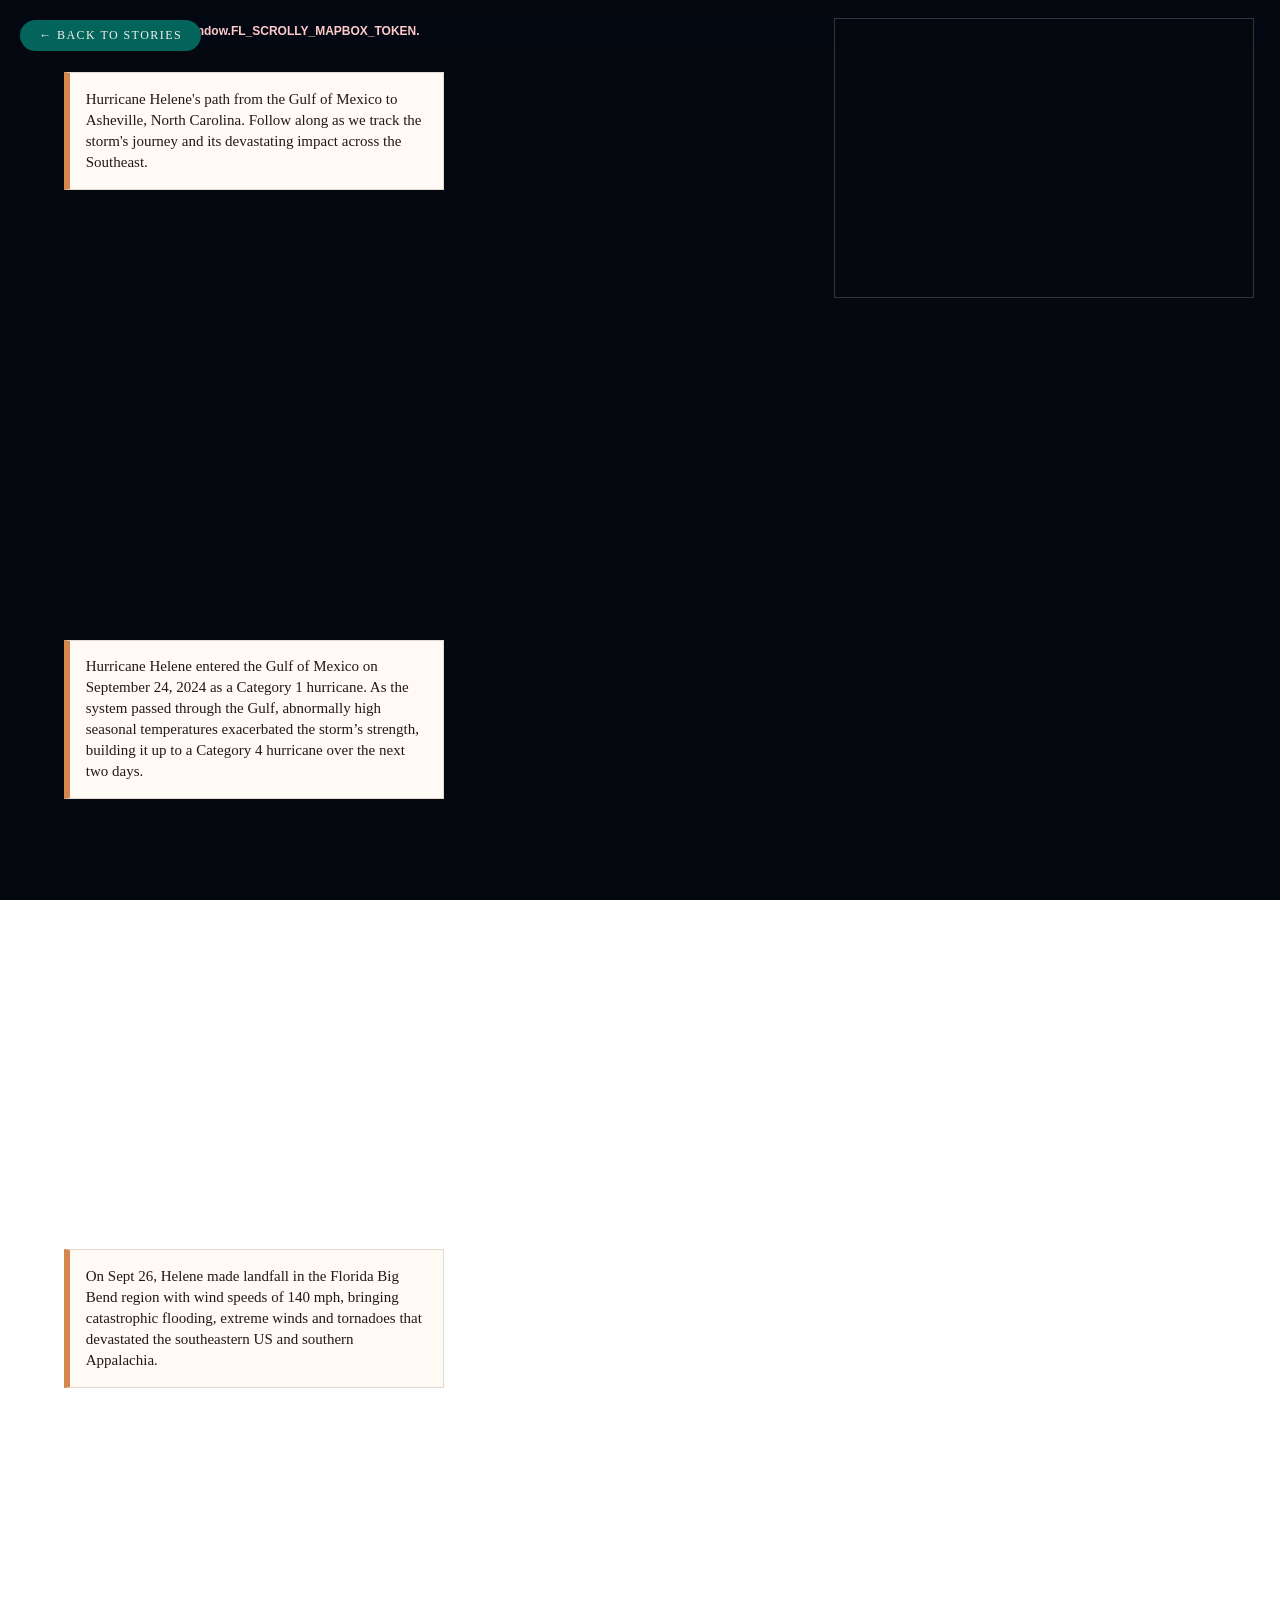
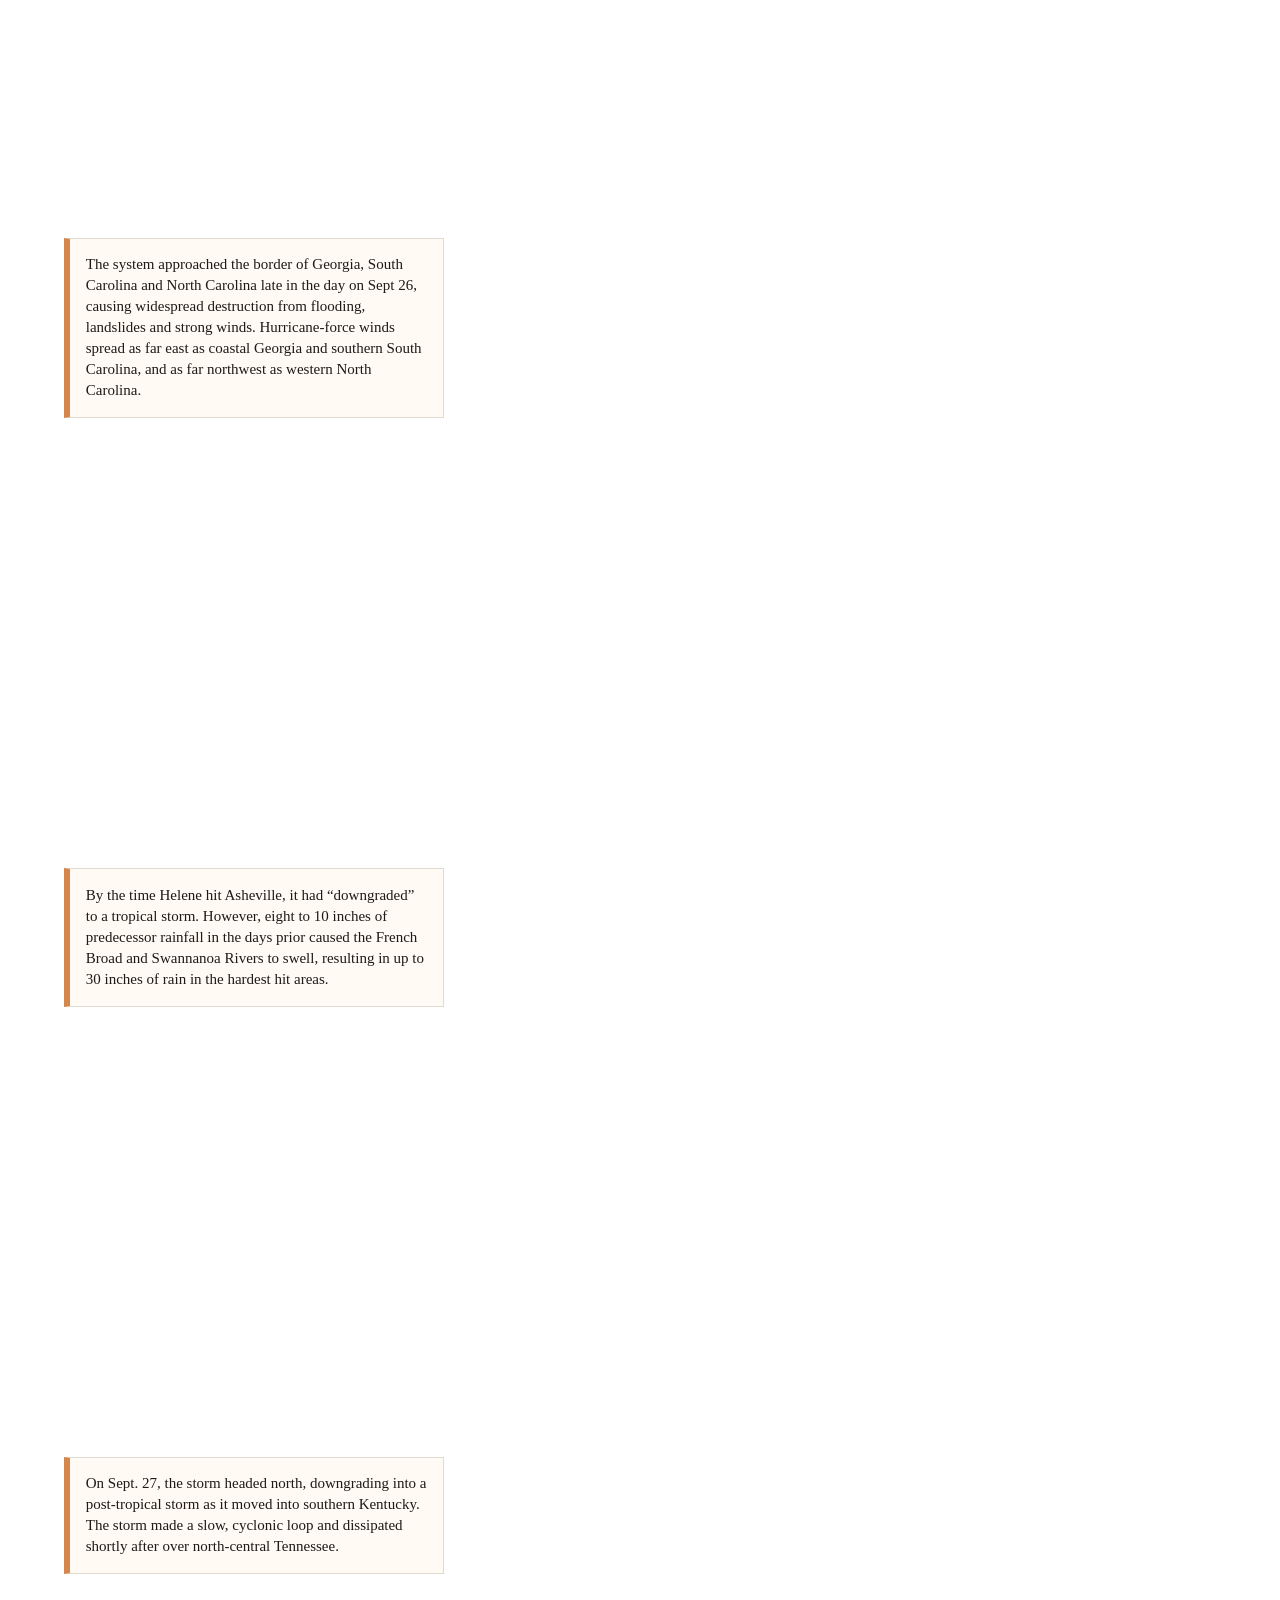
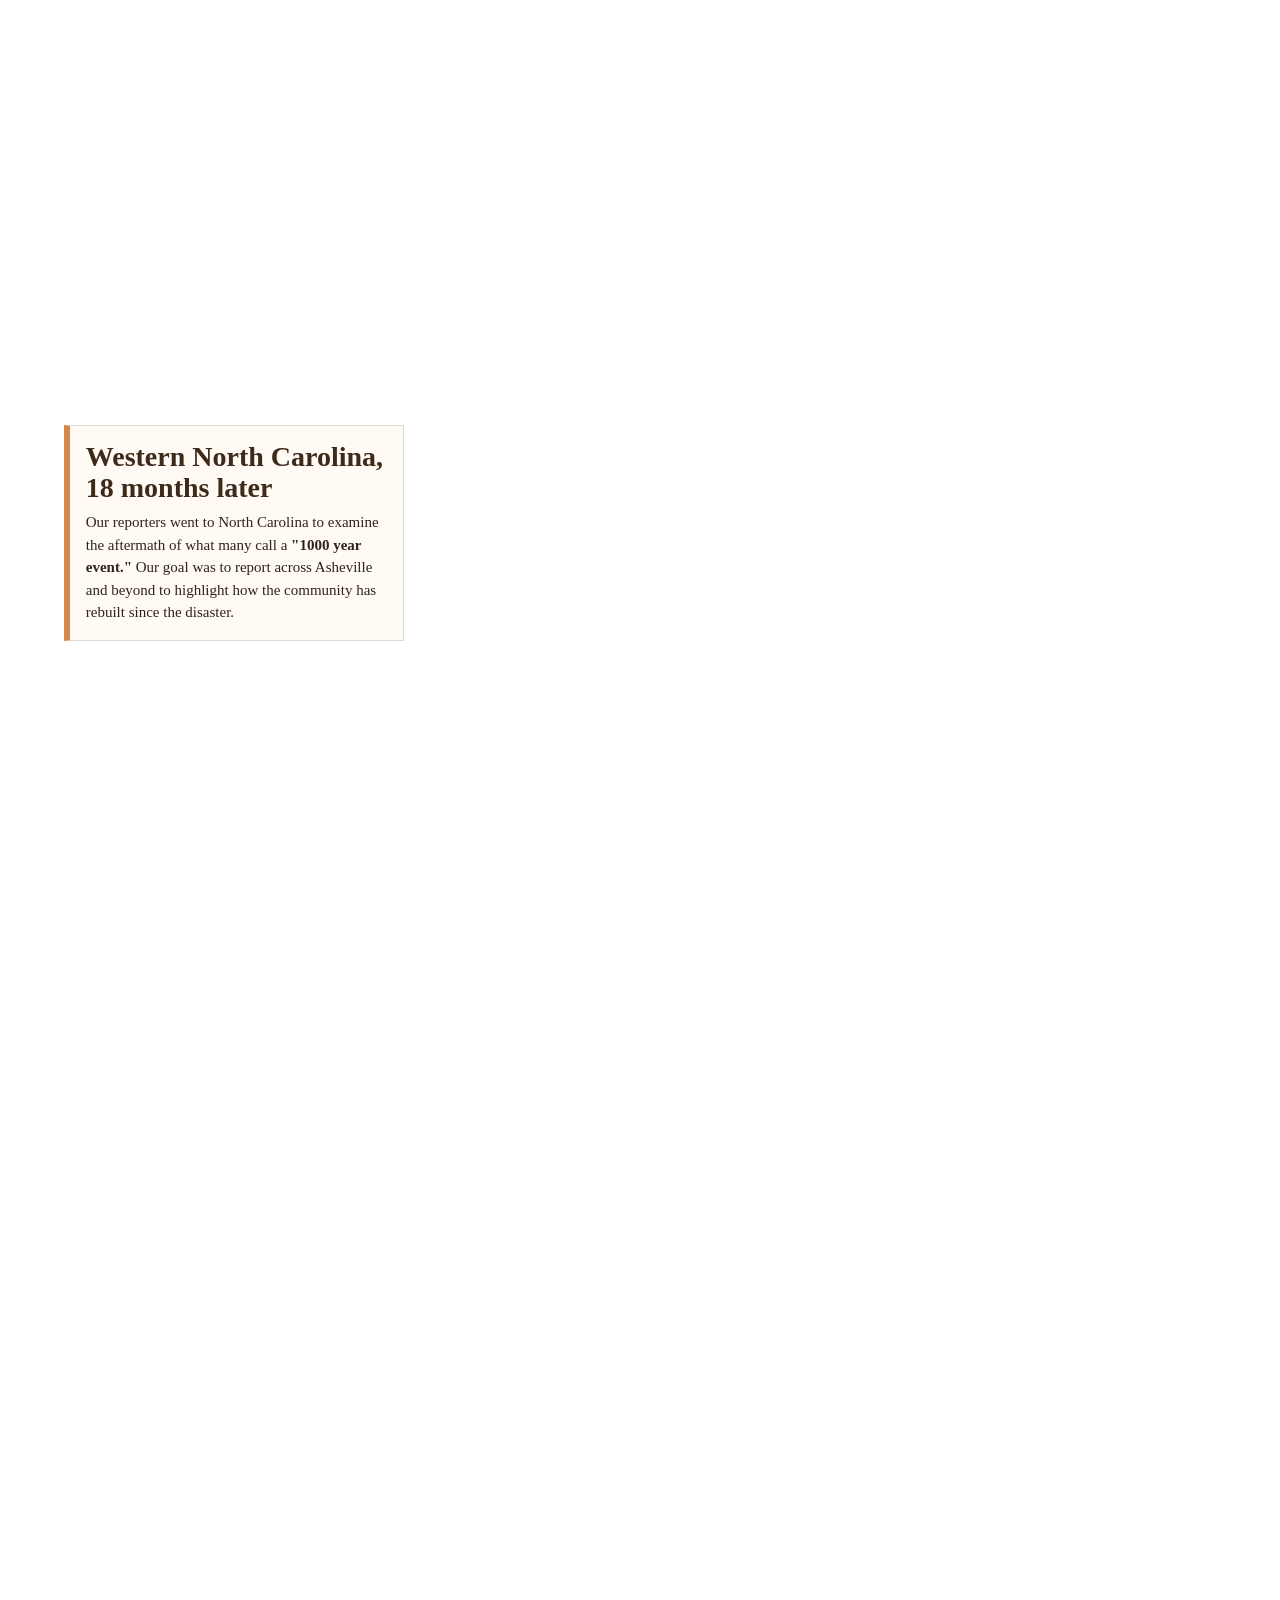
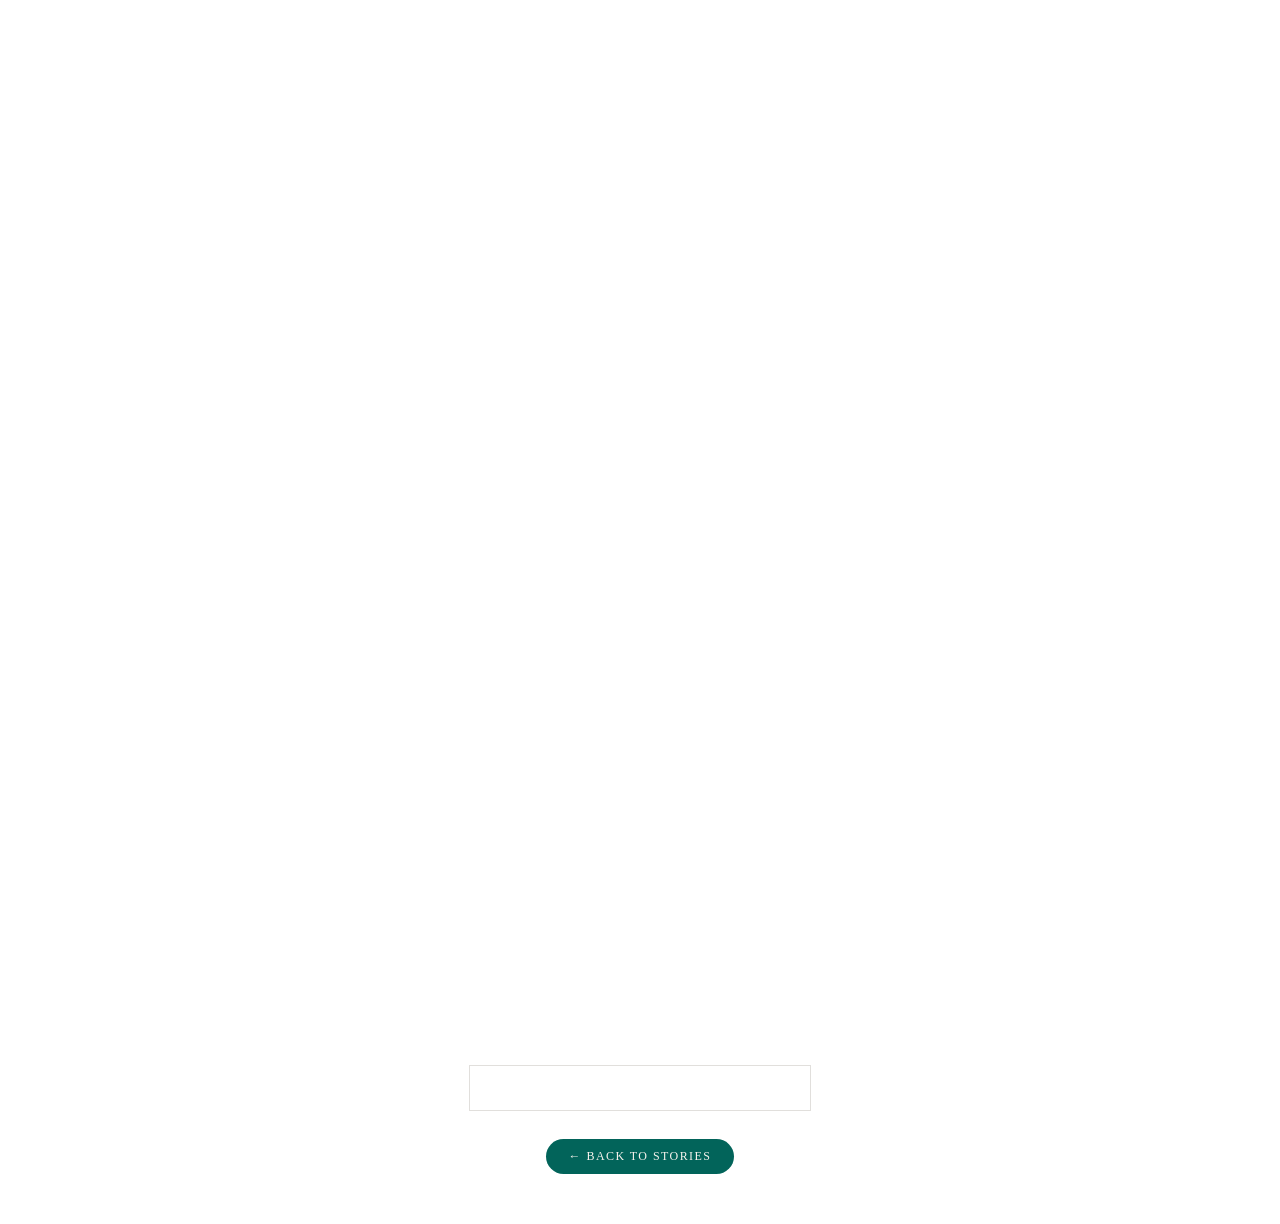
==== commit fbeb9216: "Adjust padding in HTML layout for better spacing" ====
--- a/index.html
+++ b/index.html
@@ -377,7 +377,7 @@
 			<p style="margin:0;color:white;font-family:'Lora',serif;font-size:20px;font-weight:700;letter-spacing:0.01em;padding:0.45rem 0.75rem;border:1px solid rgba(54,40,24,0.15);">Data visualization by Hayes Botnick</p>
 		</div>
 
-		<div style="display:flex;justify-content:center;padding:0 20px 64px;position:relative;z-index:30;">
+		<div style="display:flex;justify-content:center;padding:0 20px 50px;position:relative;z-index:30;">
 			<a href="https://www.namiraharis.com/Caught-in-the-Current/#stories" target="_blank" style="background:#02645A;color:#F7F3ED;font-family:Georgia,serif;font-size:0.75rem;letter-spacing:0.12em;text-transform:uppercase;padding:0.6rem 1.4rem;border-radius:50px;text-decoration:none;">← Back to Stories</a>
 		</div>
 
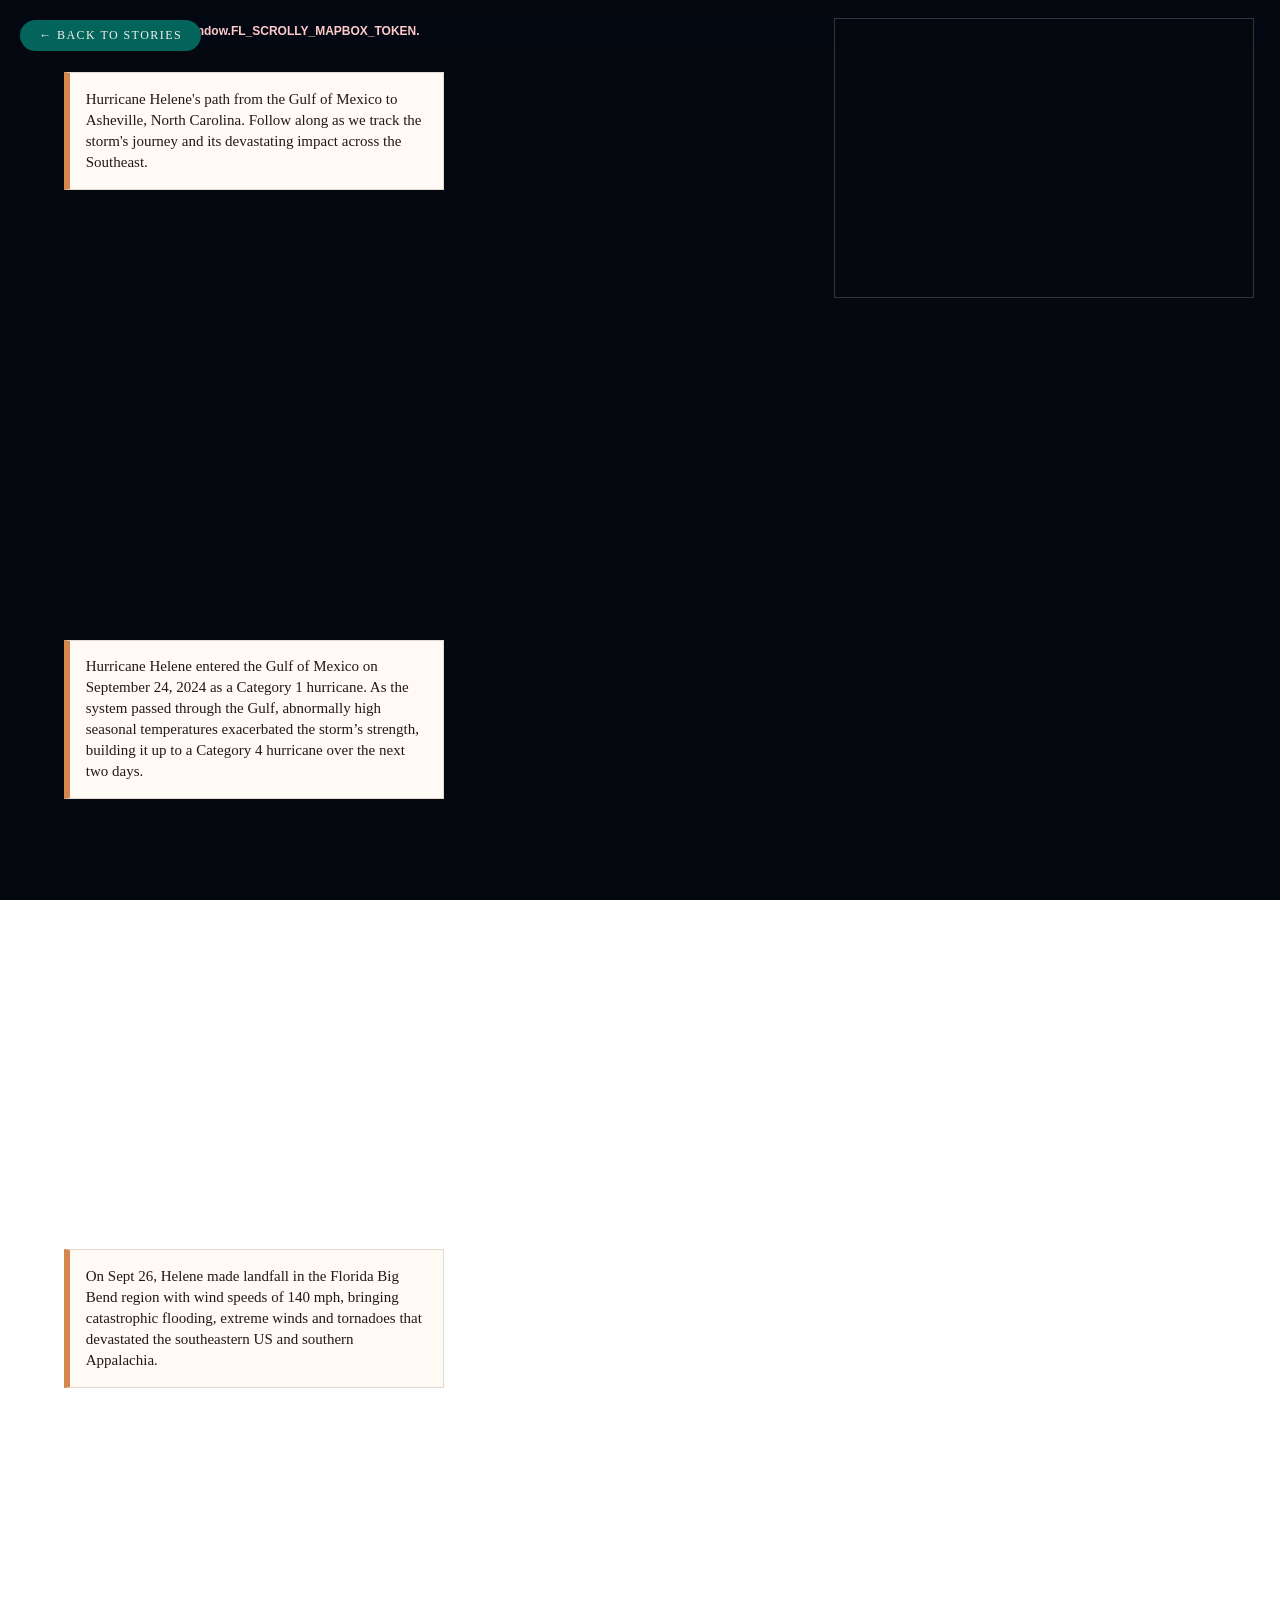
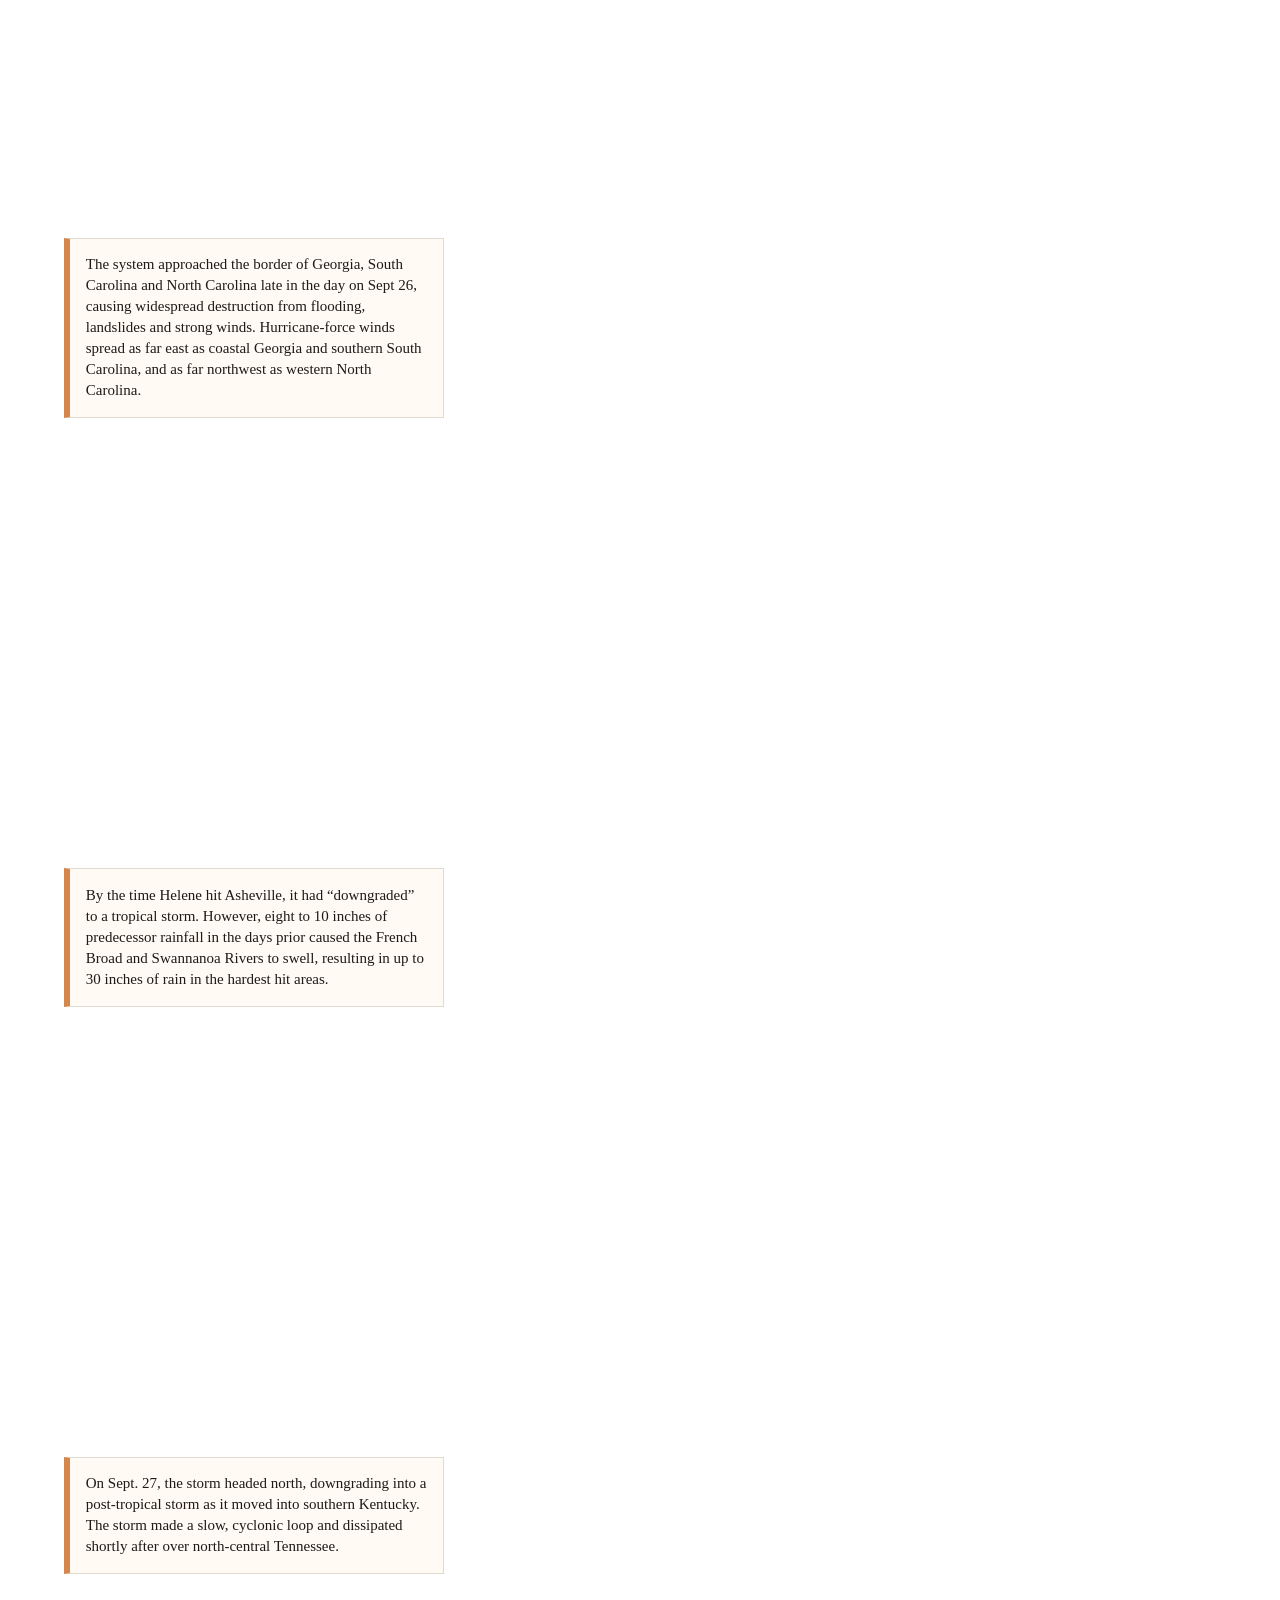
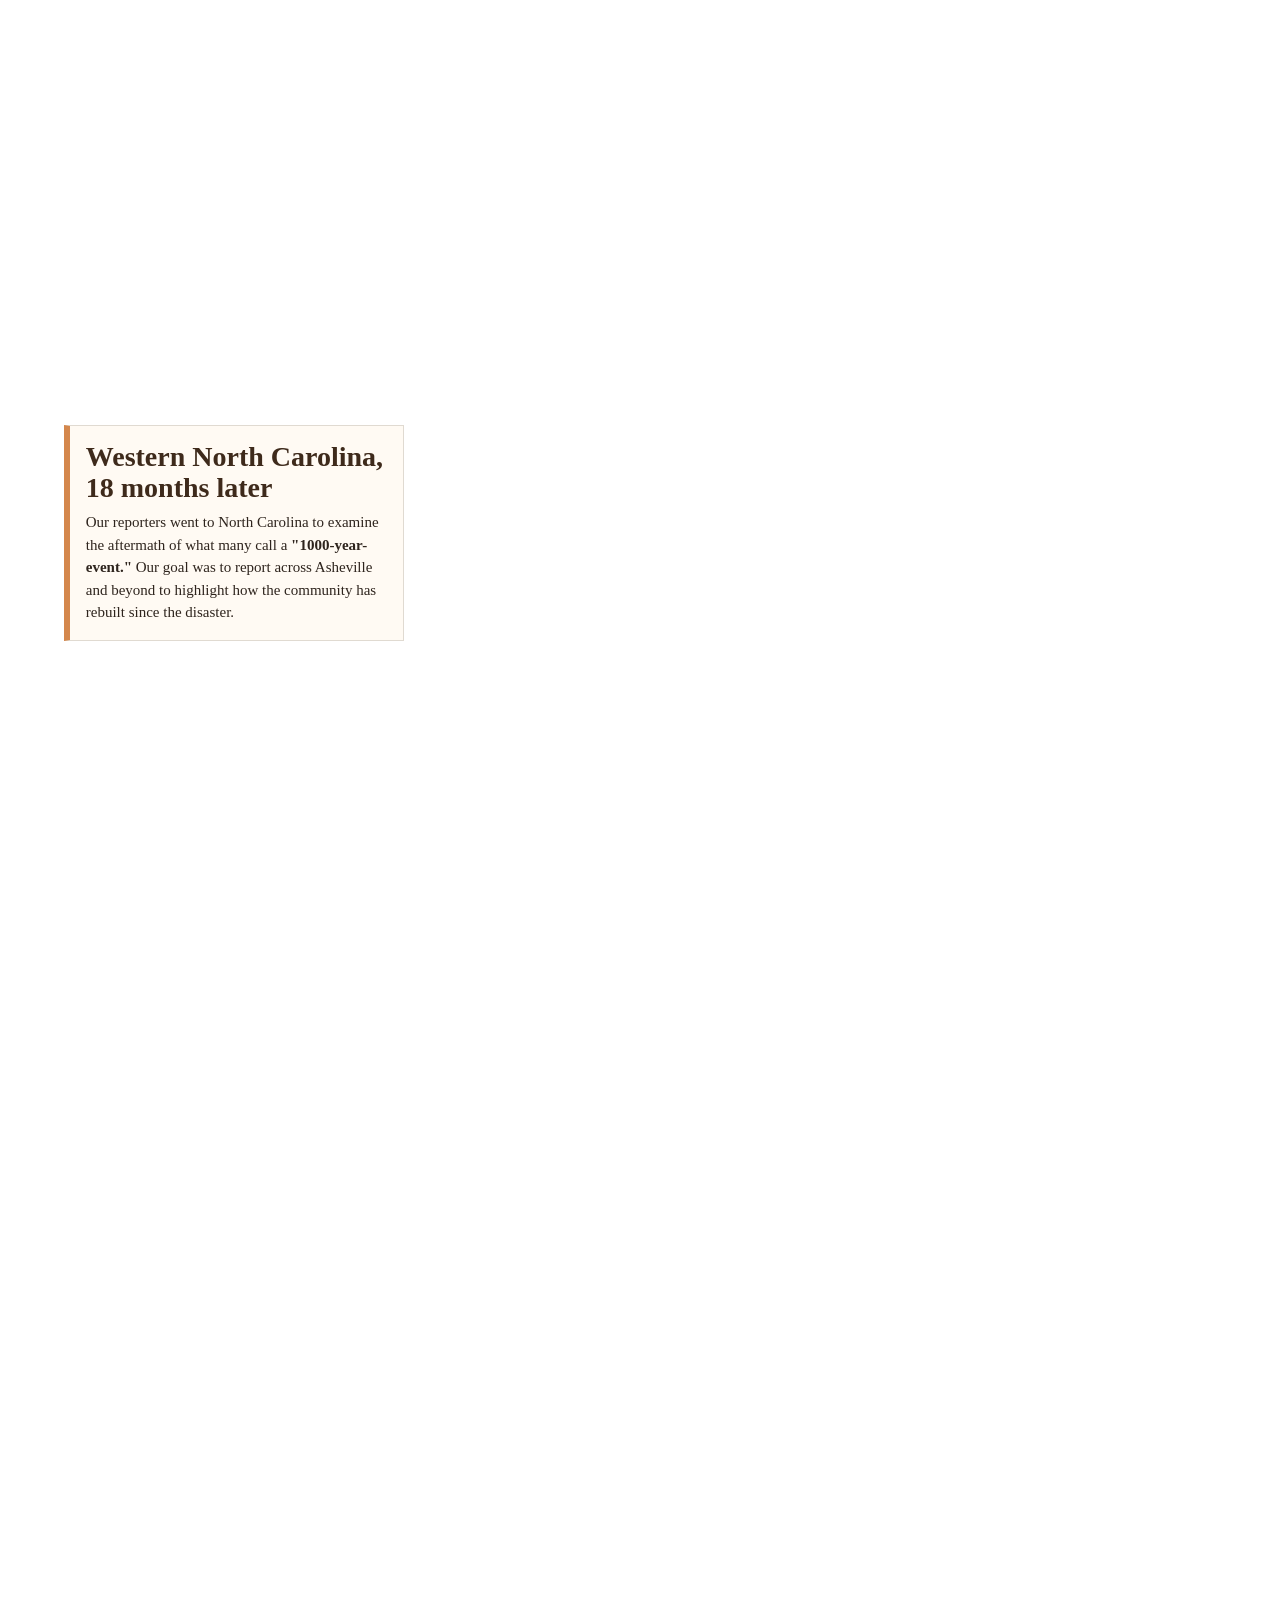
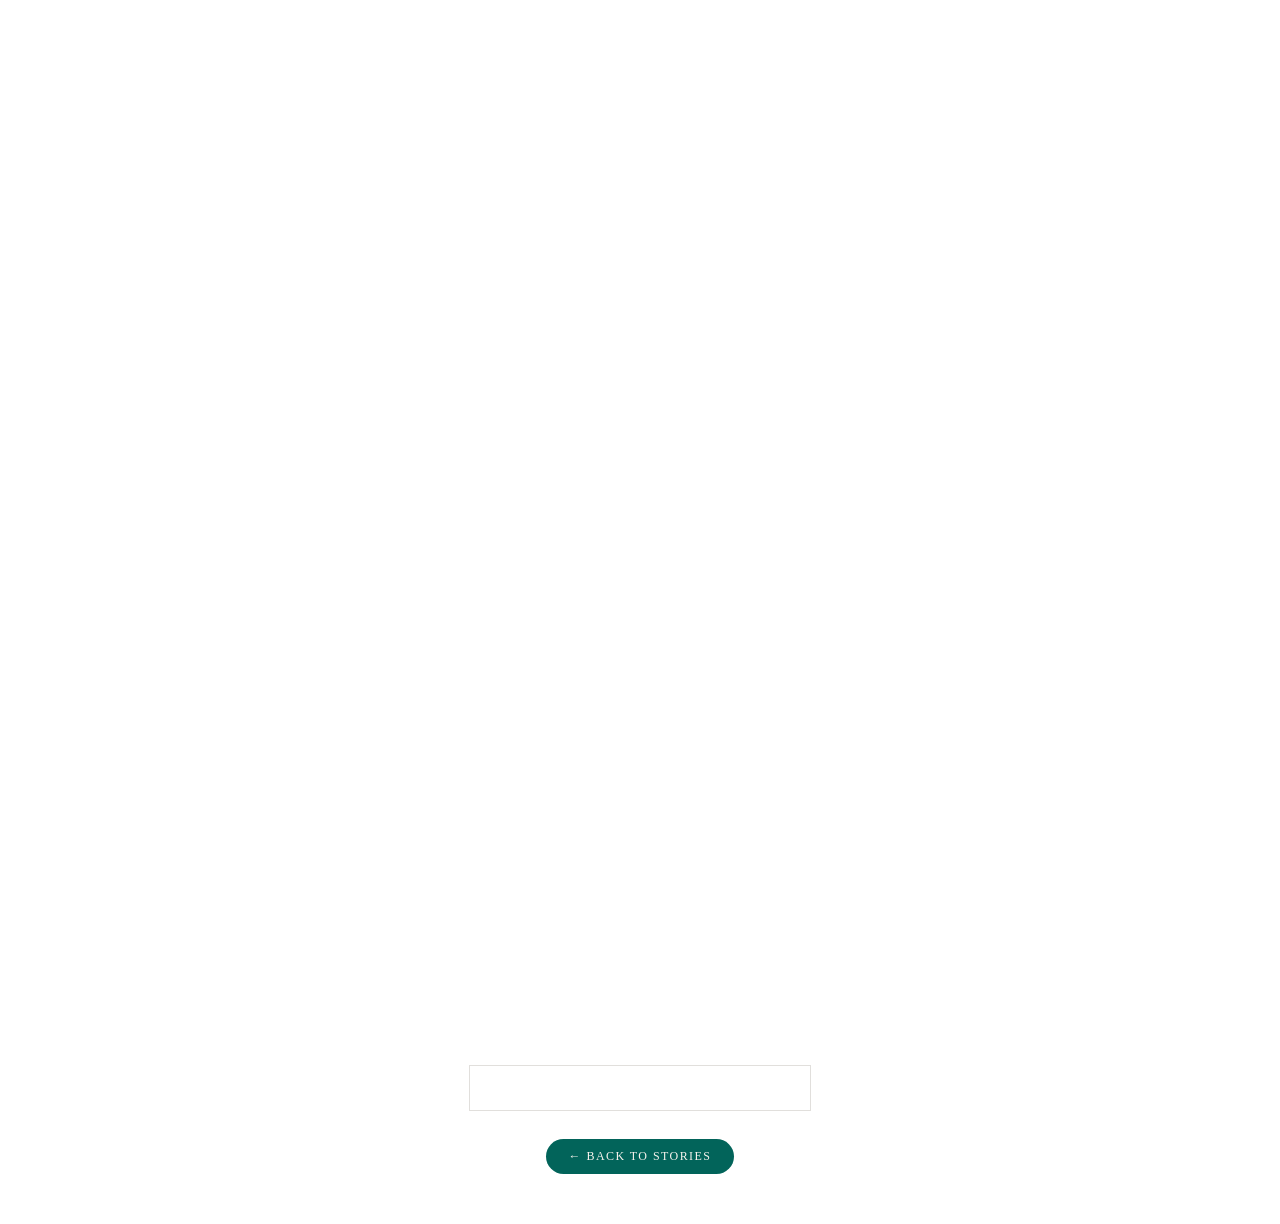
==== commit c715e46f: "Fix hyphenation in event description" ====
--- a/index.html
+++ b/index.html
@@ -364,7 +364,7 @@
 				</div>
 				<div class="transition-text-block" role="note" aria-label="Transition note">
 					<h3>Western North Carolina, 18 months later</h3>
-					<p>Our reporters went to North Carolina to examine the aftermath of what many call a <b>"1000 year event."</b> Our goal was to report across Asheville and beyond to highlight how the community has rebuilt since the disaster.</p>
+					<p>Our reporters went to North Carolina to examine the aftermath of what many call a <b>"1000-year-event."</b> Our goal was to report across Asheville and beyond to highlight how the community has rebuilt since the disaster.</p>
 				</div>
 			</div>
 			<div class="marker-step" data-story-id="3630197" data-slide="1" id="chapter-1" aria-label="Chapter 1"></div>
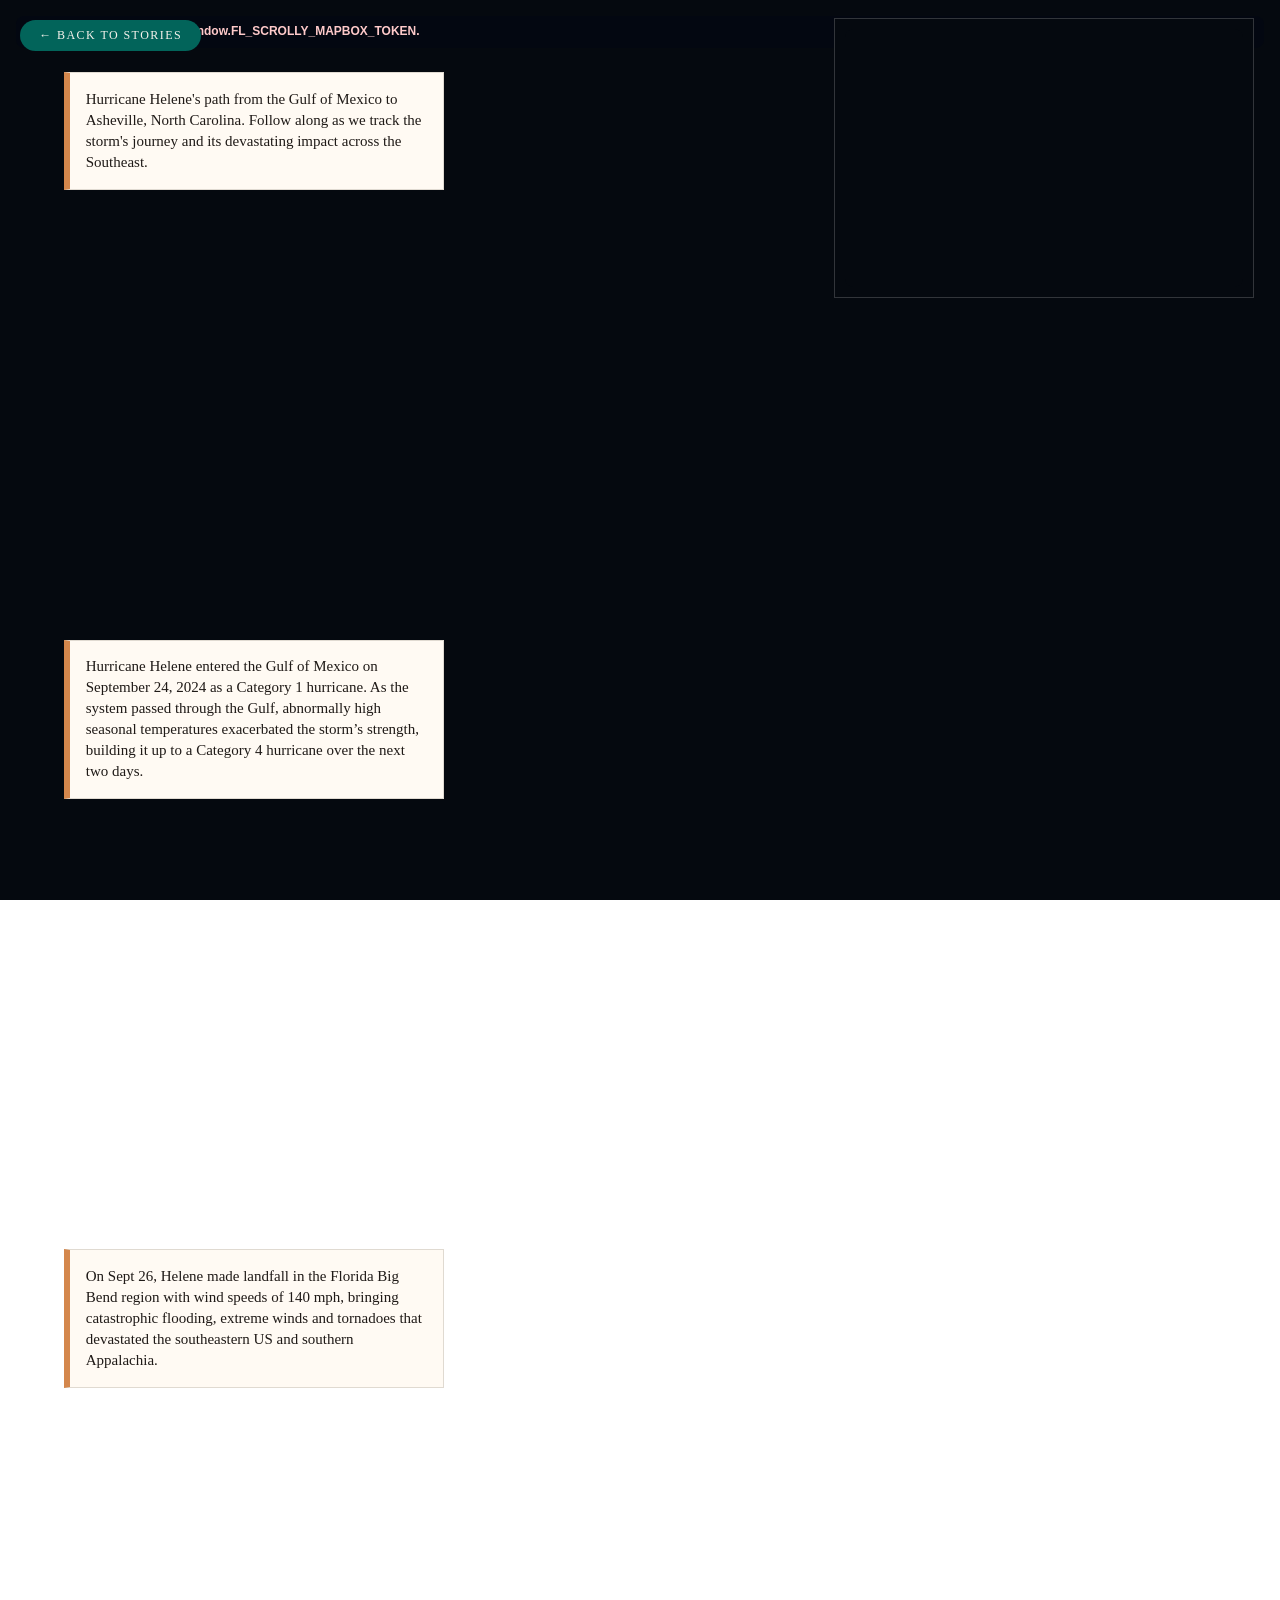
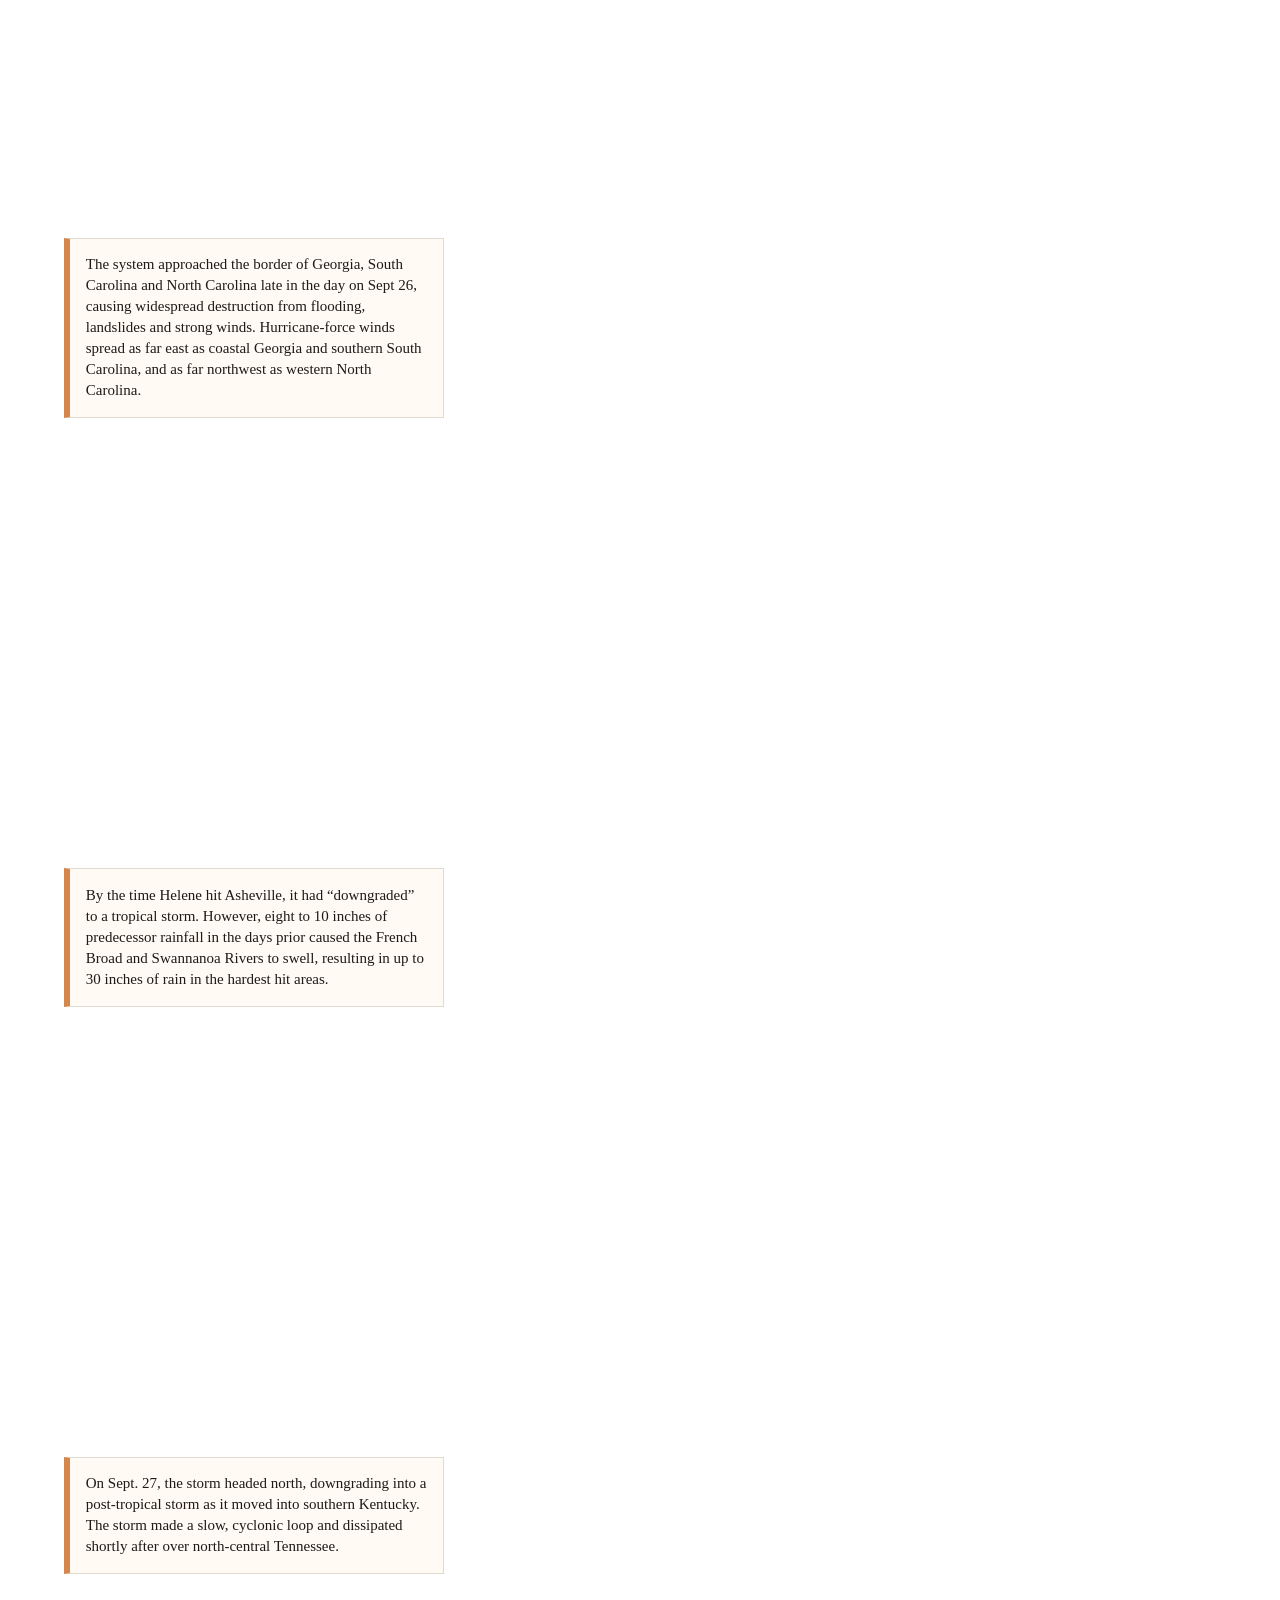
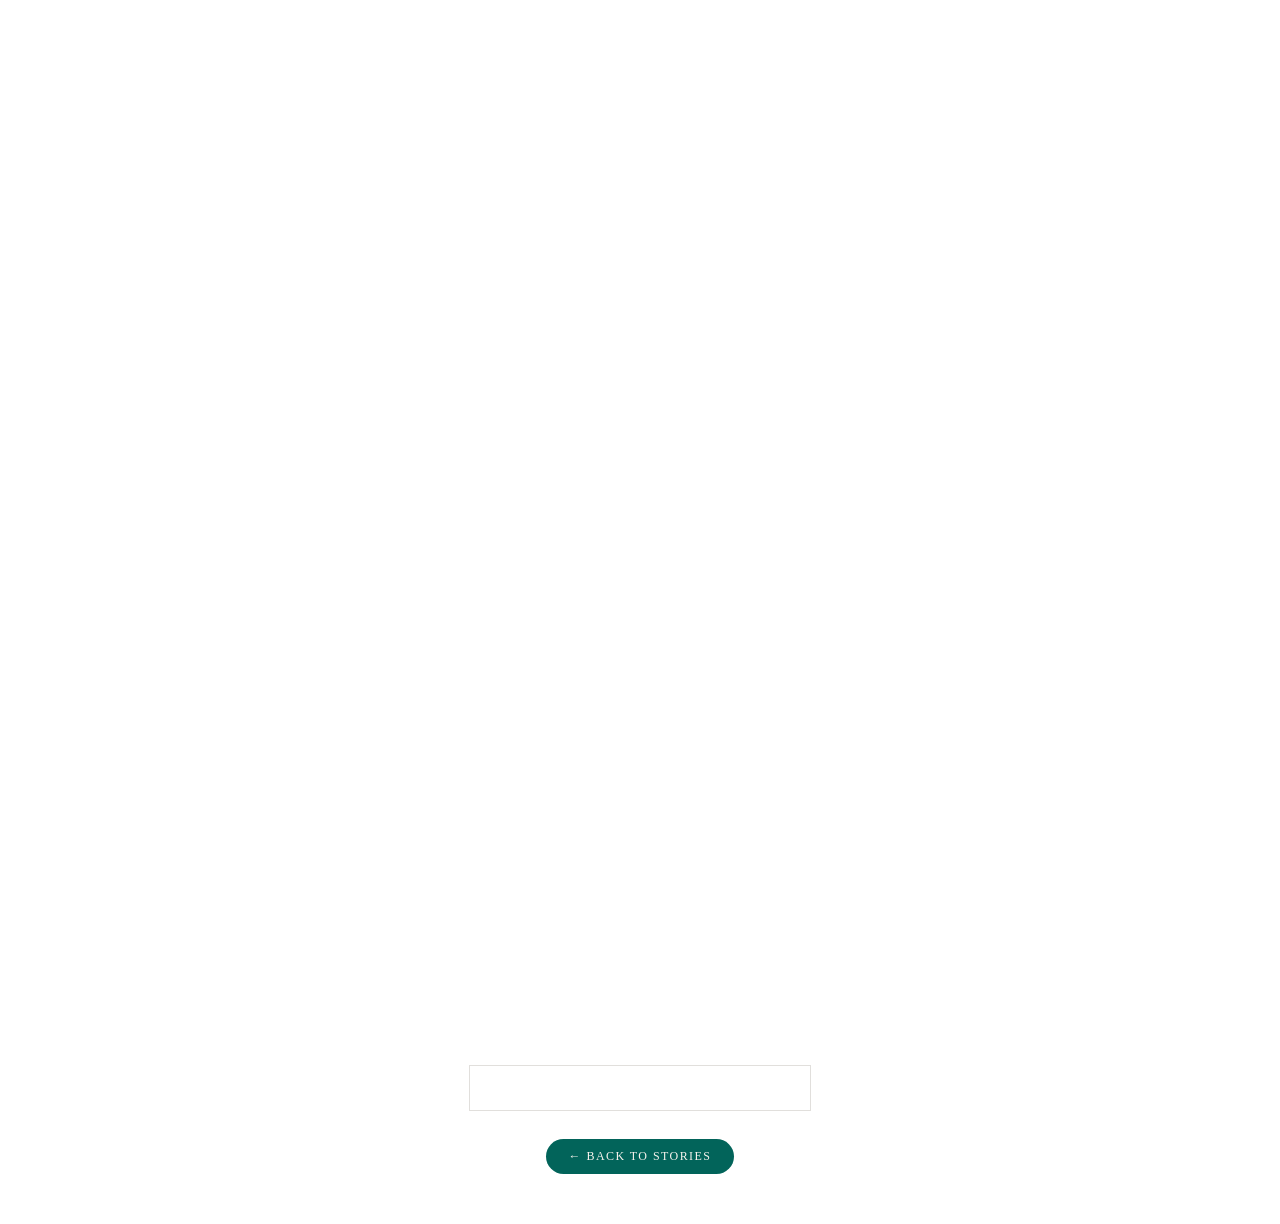
==== commit 934512e2: "Update links in index.html for story references" ====
--- a/index.html
+++ b/index.html
@@ -134,7 +134,7 @@
 								text: "Residents and officials still ask what went wrong and whether Asheville is ready for the next major storm.",
 								imageSrc: "images/Satellite.png",
 								imageAlt: "Asheville city recovery reporting",
-								linkHref: "https://www.namiraharis.com/Caught-in-the-Current/#stories"
+								linkHref: "https://www.namiraharis.com/Caught-in-the-Current/grace.html"
 							},
 							{
 								
@@ -153,7 +153,7 @@
 								text: "When all other forms of communication failed, the ham radio operators remained calm and carried on. Our reporter captured why their off-the-grid methods proved to be the only way some could connect during the storm.",
 								imageSrc: "images/Asheville Radio Museum.png",
 								imageAlt: "Damaged church and FEMA recovery reporting",
-								linkHref: "https://www.namiraharis.com/Caught-in-the-Current/"
+								linkHref: "https://www.namiraharis.com/Caught-in-the-Current/HAM.html"
 							},
 						],
 					},
@@ -173,7 +173,7 @@
 								text: "Churches proved vital to recovery efforts in the days immediately following the storm. Our reporter traveled across the region, from Bat Cave to Asheville, to visit, sketch and paint five parishes that were central to people’s survival.",
 								imageSrc: "images/church.jpg",
 								imageAlt: "Church recovery support locations",
-								linkHref: "https://www.namiraharis.com/Caught-in-the-Current/#stories"
+								linkHref: "https://www.namiraharis.com/Caught-in-the-Current/beck.html"
 							},
 							{
 								lat: 35.43178,
@@ -191,7 +191,7 @@
 								text: "Reporters found multiple communities still missing local post office service long after the storm.",
 								imageSrc: "images/Green Mountain IMG_5593-2.jpg",
 								imageAlt: "Green Mountain",
-								linkHref: "https://www.namiraharis.com/Caught-in-the-Current/#stories"
+								linkHref: "https://www.namiraharis.com/Caught-in-the-Current/PO.html"
 							},
 						],
 					},
@@ -220,17 +220,7 @@
 								text: "Experts across mountain waterways tracked how smaller and often overlooked species were affected by Helene.",
 								imageSrc: "images/French Broad - Credit Sydney IMG_4231.jpg",
 								imageAlt: "French Broad River wildlife reporting",
-								linkHref: "https://www.namiraharis.com/Caught-in-the-Current/#stories"
-							},
-							{
-								lat: 35.633511,
-								lng: -82.324325,
-								title: "Water resources",
-								text: "Water is a central character in the story of Helene. Our reporter walked the banks of the French and Swannanoa rivers as part of a report on why Asheville’s water supply went down and took so long to come back online.",
-								imageSrc: "images/IMG_5514.JPG",
-								imageAlt: "River",
-								linkHref: "https://www.namiraharis.com/Caught-in-the-Current/#stories"
-							},
+								linkHref: "https://www.namiraharis.com/Caught-in-the-Current/eva.html"
 						],
 					},
 					"4": {
@@ -258,7 +248,7 @@
 								text: "In Taylorsville, volunteer helicopter pilots described delivering supplies during Helene and preparing for future storms.",
 								imageSrc: "images/Taylorsville IMG_0592.jpg",
 								imageAlt: "Volunteer aid and supply drop story",
-								linkHref: "https://www.namiraharis.com/Caught-in-the-Current/#stories"
+								linkHref: "https://www.namiraharis.com/Caught-in-the-Current/helo.html"
 							},
 							{
 								
@@ -288,7 +278,7 @@
 								text: "From Asheville to Marshall and Black Mountain, displaced possessions told stories of loss and recovery.",
 								imageSrc: "images/Weaverville - Photo credit Sydney DSCF2137.jpg",
 								imageAlt: "Marshall",
-								linkHref: "https://www.namiraharis.com/Caught-in-the-Current/#stories"
+								linkHref: "https://www.namiraharis.com/Caught-in-the-Current/sydney.html"
 							},
 							{
 								lat: 35.61332,
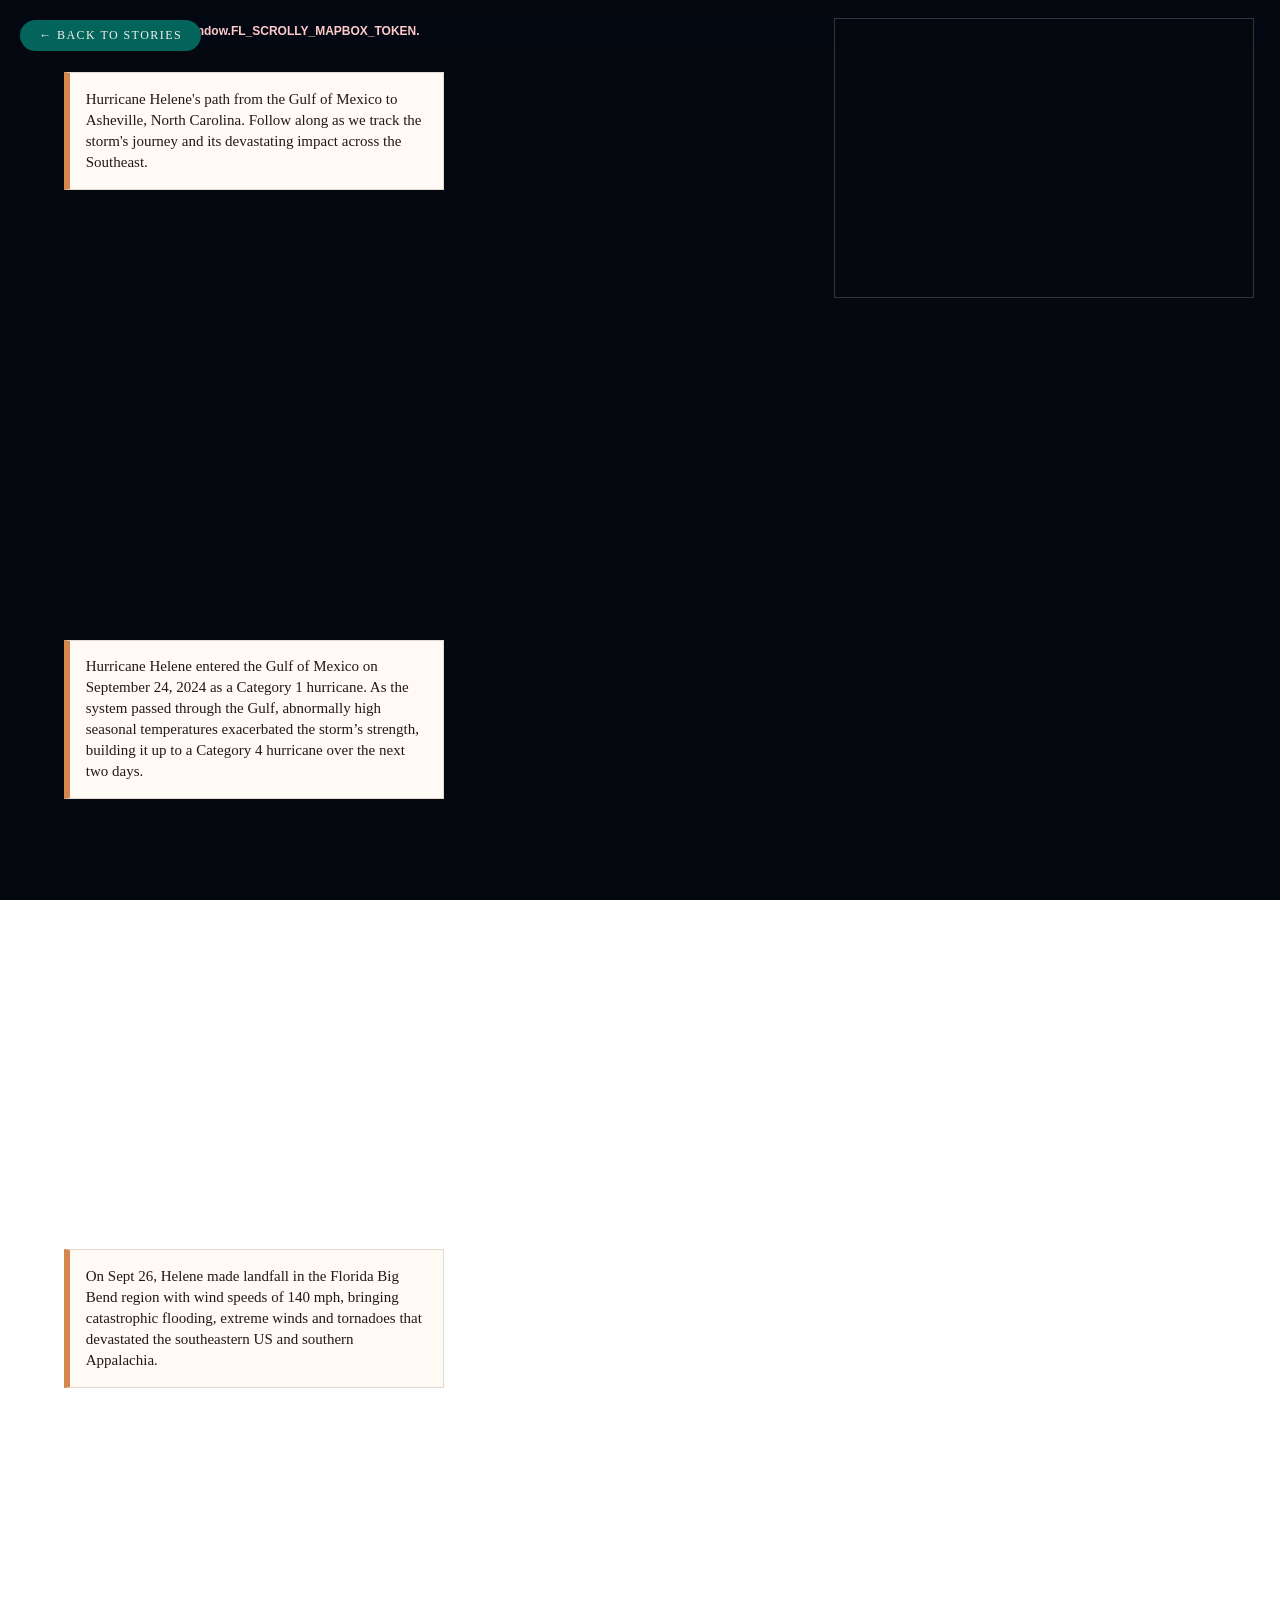
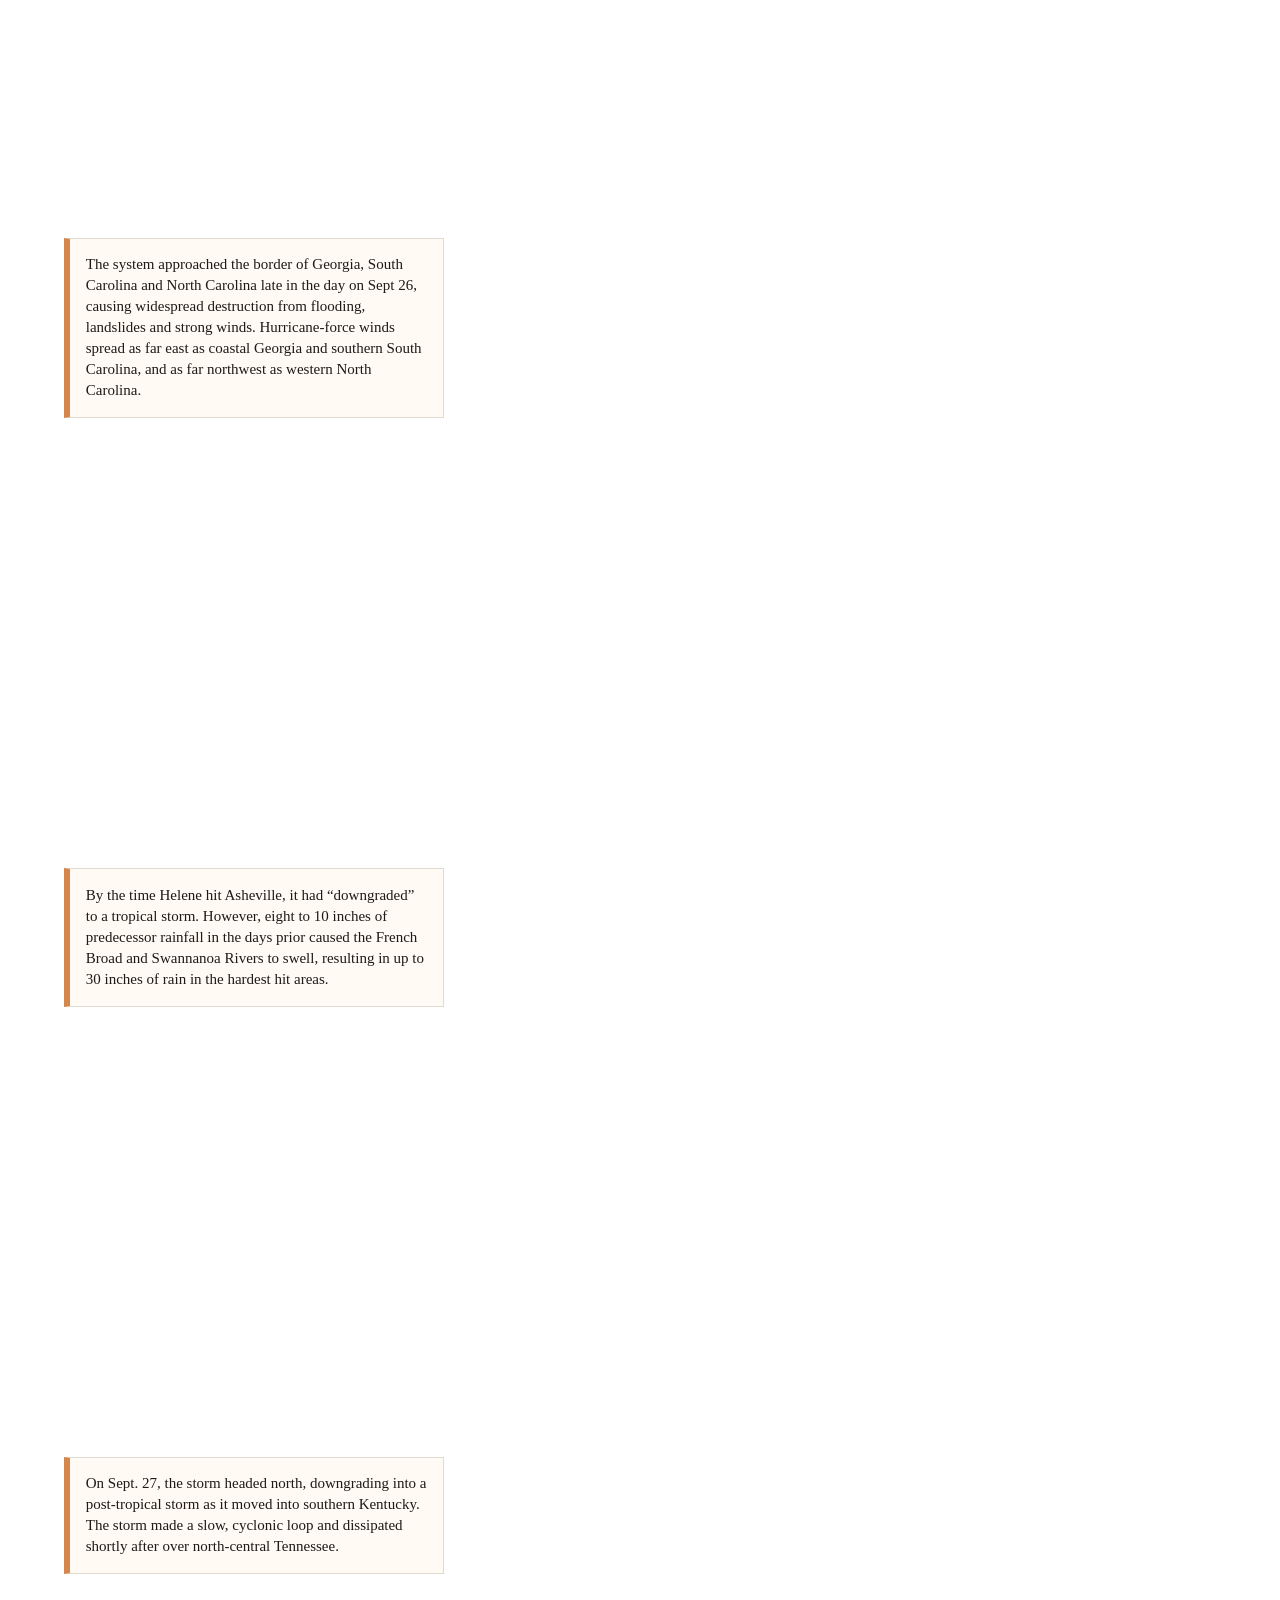
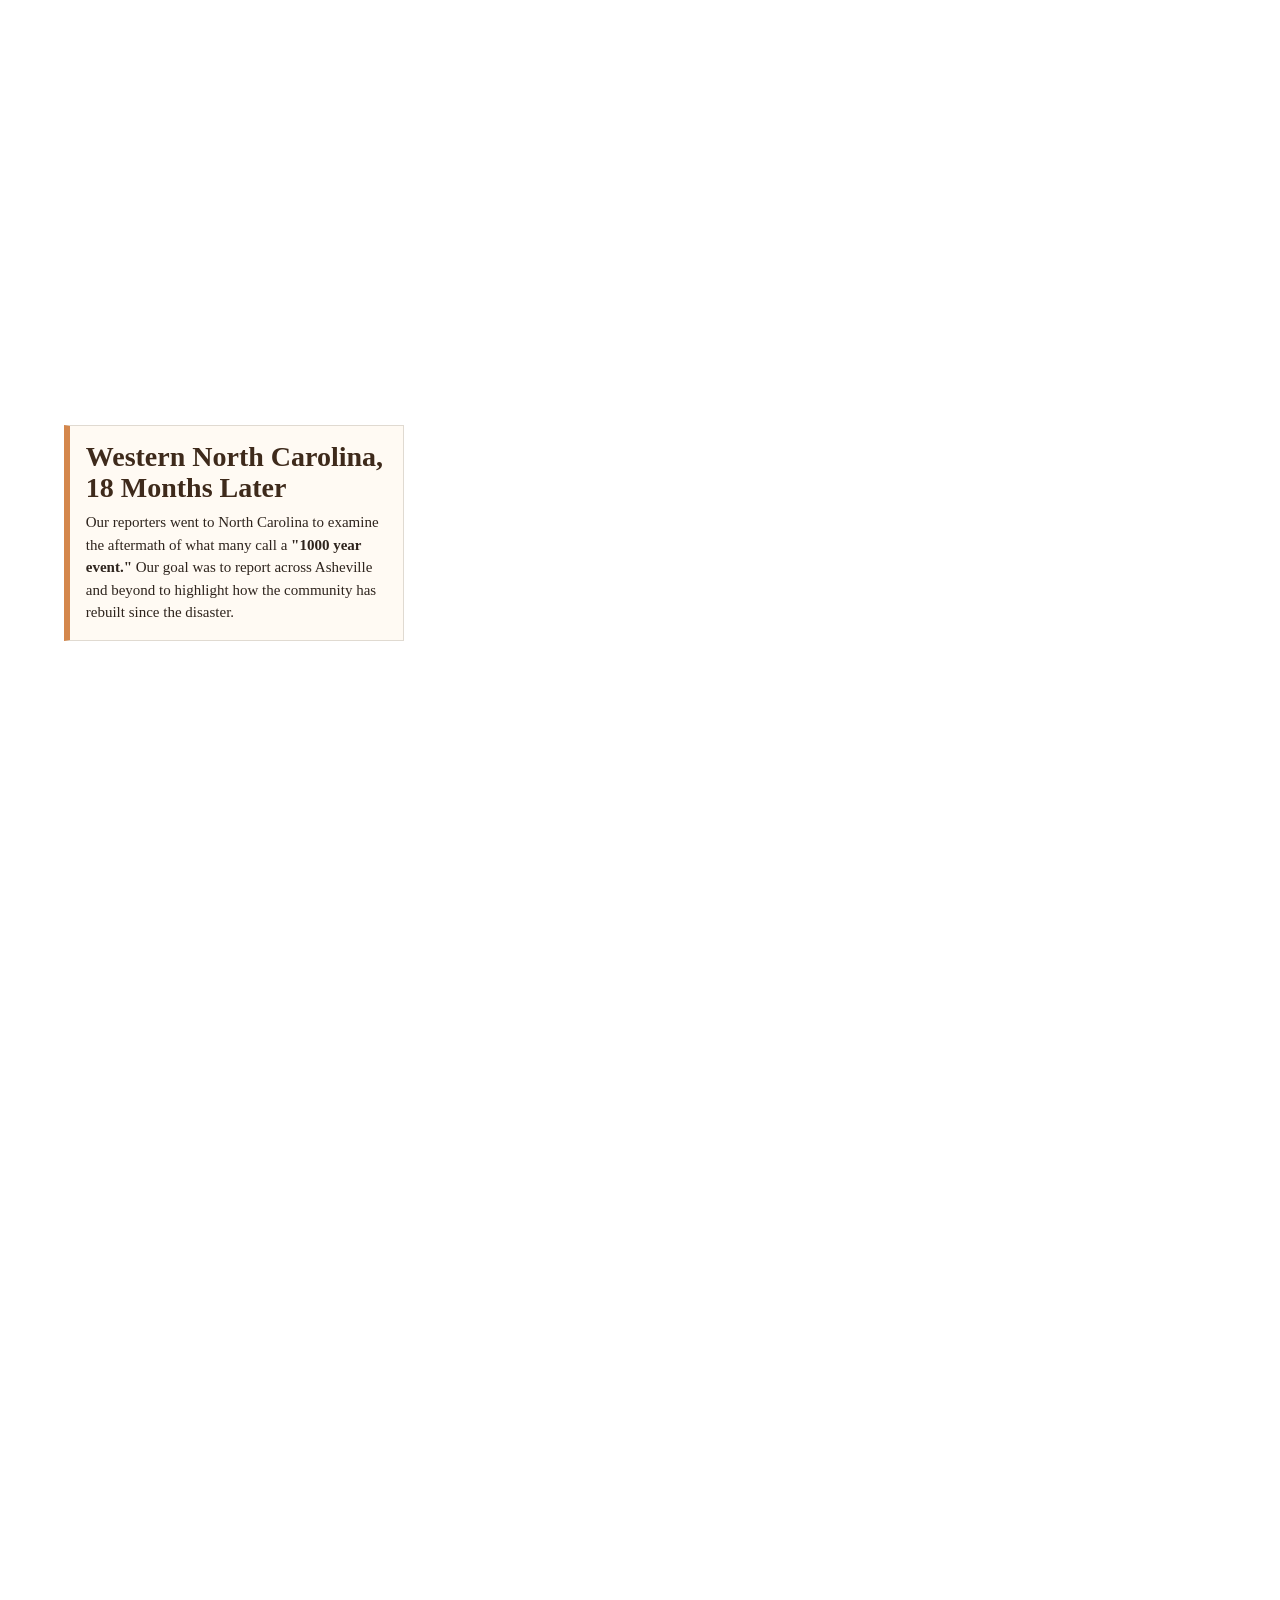
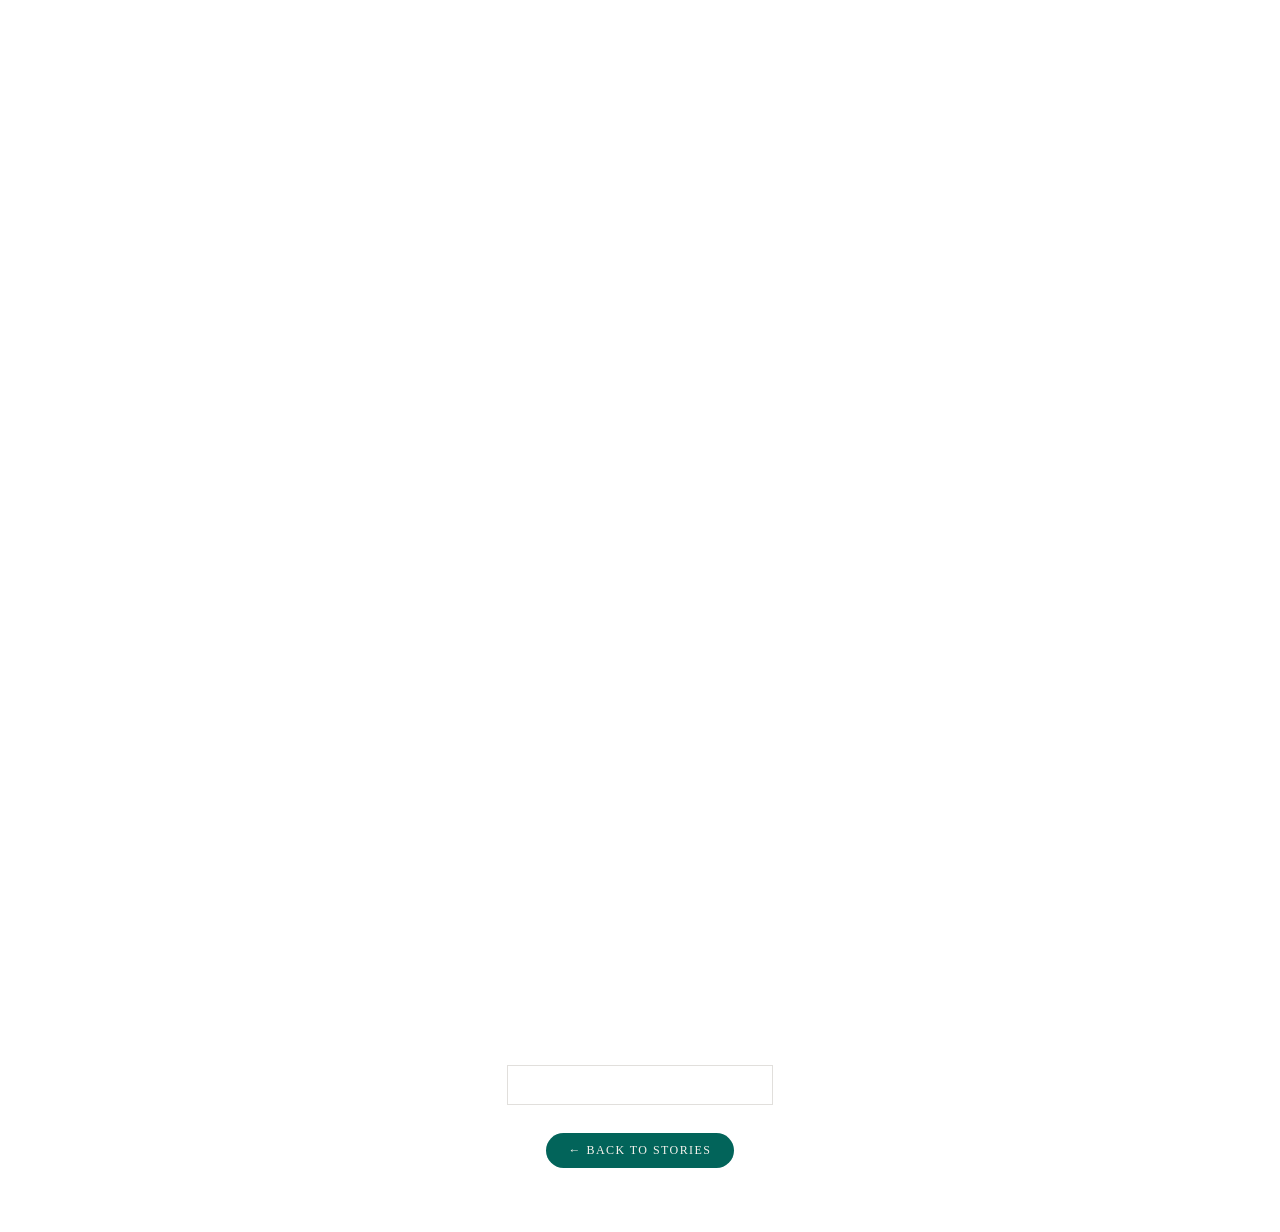
==== commit fb7ff6c8: "Update title and marker information in index.html" ====
--- a/index.html
+++ b/index.html
@@ -3,7 +3,7 @@
 	<head>
 		<meta charset="utf-8">
 		<meta name="viewport" content="width=device-width, initial-scale=1">
-		<title>Helene Journey and Aftermath</title>
+		<title>Storm Trajectory and Aftermath</title>
 		<link rel="stylesheet" href="avlstyle.css?v=20260411-5">
 		<link href="https://api.mapbox.com/mapbox-gl-js/v3.14.0/mapbox-gl.css" rel="stylesheet">
 		<script src="https://api.mapbox.com/mapbox-gl-js/v3.14.0/mapbox-gl.js"></script>
@@ -120,41 +120,32 @@
 					},
 					"1": {
 						lat: 35.60335,
-						lng: -82.55,
-						zoom: 12.5,
-						pitch: 0,
-						bearing: 0,
-						hideIcons: true,
-						showMarker: true,
-						markers: [
-							{
-								lat: 35.59435,
-								lng: -82.54936,
-								title: "Building resilience locally",
+						lng: -82.54496,
+						zoom: 13,
+						pitch: 0,
+						bearing: 0,
+						hideIcons: true,
+						showMarker: true,
+						markers: [
+							{
+								lat: 35.58435,
+								lng: -82.57336,
+								title: "City Hall accountability",
 								text: "Residents and officials still ask what went wrong and whether Asheville is ready for the next major storm.",
 								imageSrc: "images/Satellite.png",
 								imageAlt: "Asheville city recovery reporting",
-								linkHref: "https://www.namiraharis.com/Caught-in-the-Current/grace.html"
+								linkHref: "https://www.namiraharis.com/Caught-in-the-Current/#stories"
 							},
 							{
 								
-								lat: 35.57183,
-								lng: -82.6,
+								lat: 35.58435,
+								lng: -82.51590,
 								title: "Music and recovery",
 								text: "Asheville artists and venues helped unify a fractured community through live music and shared spaces.",
 								imageSrc: "images/Center of Asheville - Credit Sydney DSCF1382.jpg",
 								imageAlt: "City of Asheville",
 								linkHref: "https://www.namiraharis.com/Caught-in-the-Current/val.html"
-							},
-							{
-								lat: 35.57183,
-								lng: -82.50677,
-								title: "Radio to the rescue",
-								text: "When all other forms of communication failed, the ham radio operators remained calm and carried on. Our reporter captured why their off-the-grid methods proved to be the only way some could connect during the storm.",
-								imageSrc: "images/Asheville Radio Museum.png",
-								imageAlt: "Damaged church and FEMA recovery reporting",
-								linkHref: "https://www.namiraharis.com/Caught-in-the-Current/HAM.html"
-							},
+							}
 						],
 					},
 					"2": {
@@ -169,11 +160,11 @@
 							{
 								lat: 35.454963,
 								lng: -82.287148,
-								title: "Faith following the flood",
+								title: "Churches on the front line",
 								text: "Churches proved vital to recovery efforts in the days immediately following the storm. Our reporter traveled across the region, from Bat Cave to Asheville, to visit, sketch and paint five parishes that were central to people’s survival.",
-								imageSrc: "images/church.jpg",
+								imageSrc: "images/IMG_2512.jpeg",
 								imageAlt: "Church recovery support locations",
-								linkHref: "https://www.namiraharis.com/Caught-in-the-Current/beck.html"
+								linkHref: "https://www.namiraharis.com/Caught-in-the-Current/#stories"
 							},
 							{
 								lat: 35.43178,
@@ -191,7 +182,7 @@
 								text: "Reporters found multiple communities still missing local post office service long after the storm.",
 								imageSrc: "images/Green Mountain IMG_5593-2.jpg",
 								imageAlt: "Green Mountain",
-								linkHref: "https://www.namiraharis.com/Caught-in-the-Current/PO.html"
+								linkHref: "https://www.namiraharis.com/Caught-in-the-Current/#stories"
 							},
 						],
 					},
@@ -220,11 +211,21 @@
 								text: "Experts across mountain waterways tracked how smaller and often overlooked species were affected by Helene.",
 								imageSrc: "images/French Broad - Credit Sydney IMG_4231.jpg",
 								imageAlt: "French Broad River wildlife reporting",
-								linkHref: "https://www.namiraharis.com/Caught-in-the-Current/eva.html"
+								linkHref: "https://www.namiraharis.com/Caught-in-the-Current/#stories"
+							},
+							{
+								lat: 35.633511,
+								lng: -82.324325,
+								title: "Water resources",
+								text: "Water is a central character in the story of Helene. Our reporter walked the banks of the French and Swannanoa rivers as part of a report on why Asheville’s water supply went down and took so long to come back online.",
+								imageSrc: "images/IMG_5514.JPG",
+								imageAlt: "River",
+								linkHref: "https://www.namiraharis.com/Caught-in-the-Current/#stories"
+							},
 						],
 					},
 					"4": {
-						lat: 35.802039,
+						lat: 35.752039,
 						lng: -82.01426,
 						zoom: 8.5,
 						pitch: 0,
@@ -242,23 +243,22 @@
 								linkHref: "https://www.namiraharis.com/Caught-in-the-Current/haris.html"
 							},
 							{
+								lat: 35.332039,
+								lng: -82.011283,
+								title: "FEMA delays",
+								text: "Pastors and residents in Micaville and nearby towns described long waits and funding gaps in FEMA recovery support.",
+								imageSrc: "images/storageshedafter.JPG",
+								imageAlt: "Damaged church and FEMA recovery reporting",
+								linkHref: "https://www.namiraharis.com/Caught-in-the-Current/ali.html"
+							},
+							{
 								lat: 35.702039,
 								lng: -81.178337,
 								title: "Non-profits form to help",
 								text: "In Taylorsville, volunteer helicopter pilots described delivering supplies during Helene and preparing for future storms.",
 								imageSrc: "images/Taylorsville IMG_0592.jpg",
 								imageAlt: "Volunteer aid and supply drop story",
-								linkHref: "https://www.namiraharis.com/Caught-in-the-Current/helo.html"
-							},
-							{
-								
-								lat: 35.72445,
-								lng: -82.01120,
-								title: "FEMA delays",
-								text: "Pastors and residents in Micaville and nearby towns described long waits and funding gaps in FEMA recovery support.",
-								imageSrc: "images/storageshedafter.JPG",
-								imageAlt: "Damaged church and FEMA recovery reporting",
-								linkHref: "https://www.namiraharis.com/Caught-in-the-Current/ali.html"
+								linkHref: "https://www.namiraharis.com/Caught-in-the-Current/#stories"
 							}
 						],
 					},
@@ -278,7 +278,7 @@
 								text: "From Asheville to Marshall and Black Mountain, displaced possessions told stories of loss and recovery.",
 								imageSrc: "images/Weaverville - Photo credit Sydney DSCF2137.jpg",
 								imageAlt: "Marshall",
-								linkHref: "https://www.namiraharis.com/Caught-in-the-Current/sydney.html"
+								linkHref: "https://www.namiraharis.com/Caught-in-the-Current/#stories"
 							},
 							{
 								lat: 35.61332,
@@ -353,8 +353,8 @@
 					</video>
 				</div>
 				<div class="transition-text-block" role="note" aria-label="Transition note">
-					<h3>Western North Carolina, 18 months later</h3>
-					<p>Our reporters went to North Carolina to examine the aftermath of what many call a <b>"1000-year-event."</b> Our goal was to report across Asheville and beyond to highlight how the community has rebuilt since the disaster.</p>
+					<h3>Western North Carolina, 18 Months Later</h3>
+					<p>Our reporters went to North Carolina to examine the aftermath of what many call a <b>"1000 year event."</b> Our goal was to report across Asheville and beyond to highlight how the community has rebuilt since the disaster.</p>
 				</div>
 			</div>
 			<div class="marker-step" data-story-id="3630197" data-slide="1" id="chapter-1" aria-label="Chapter 1"></div>
@@ -363,16 +363,15 @@
 			<div class="marker-step" data-story-id="3630197" data-slide="4" id="chapter-4" aria-label="Chapter 4"></div>
 			<div class="marker-step" data-story-id="3630197" data-slide="5" id="chapter-5" aria-label="Chapter 5"></div>
 		</div>
+
 		<div style="display:flex;justify-content:center;padding:0 20px 28px;position:relative;z-index:30;">
-			<p style="margin:0;color:white;font-family:'Lora',serif;font-size:20px;font-weight:700;letter-spacing:0.01em;padding:0.45rem 0.75rem;border:1px solid rgba(54,40,24,0.15);">Data visualization by Hayes Botnick</p>
+			<p style="margin:0;color:white;font-family:'Lora',serif;font-size:16px;letter-spacing:0.01em;padding:0.45rem 0.75rem;border:1px solid rgba(54,40,24,0.15);">Data visualization by Hayes Botnick</p>
 		</div>
 
-		<div style="display:flex;justify-content:center;padding:0 20px 50px;position:relative;z-index:30;">
+		<div style="display:flex;justify-content:center;padding:0 20px 64px;position:relative;z-index:30;">
 			<a href="https://www.namiraharis.com/Caught-in-the-Current/#stories" target="_blank" style="background:#02645A;color:#F7F3ED;font-family:Georgia,serif;font-size:0.75rem;letter-spacing:0.12em;text-transform:uppercase;padding:0.6rem 1.4rem;border-radius:50px;text-decoration:none;">← Back to Stories</a>
 		</div>
 
-		<script src="flourish-scrolly.js?v=20260411-2"></script>
+		<script src="flourish-scrolly.js?v=20260413-5"></script>
 	</body>
 </html>
-
-
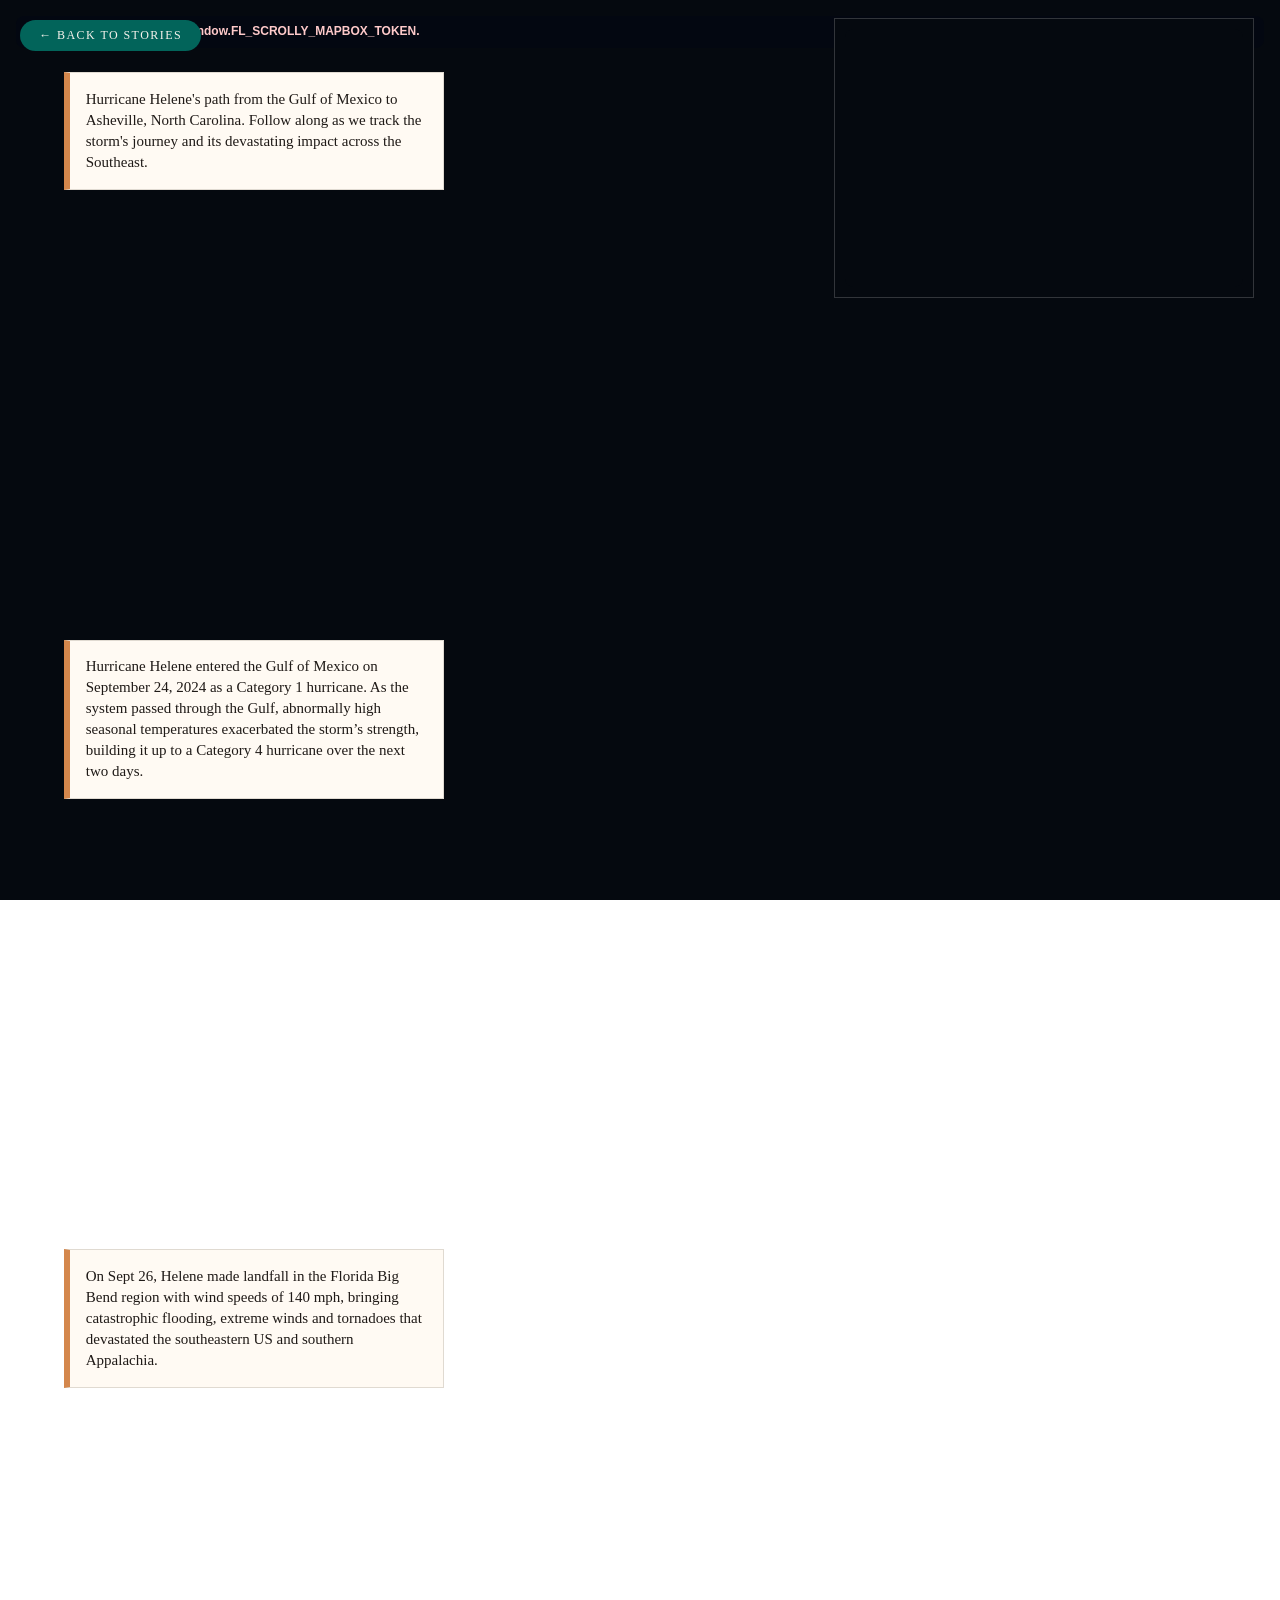
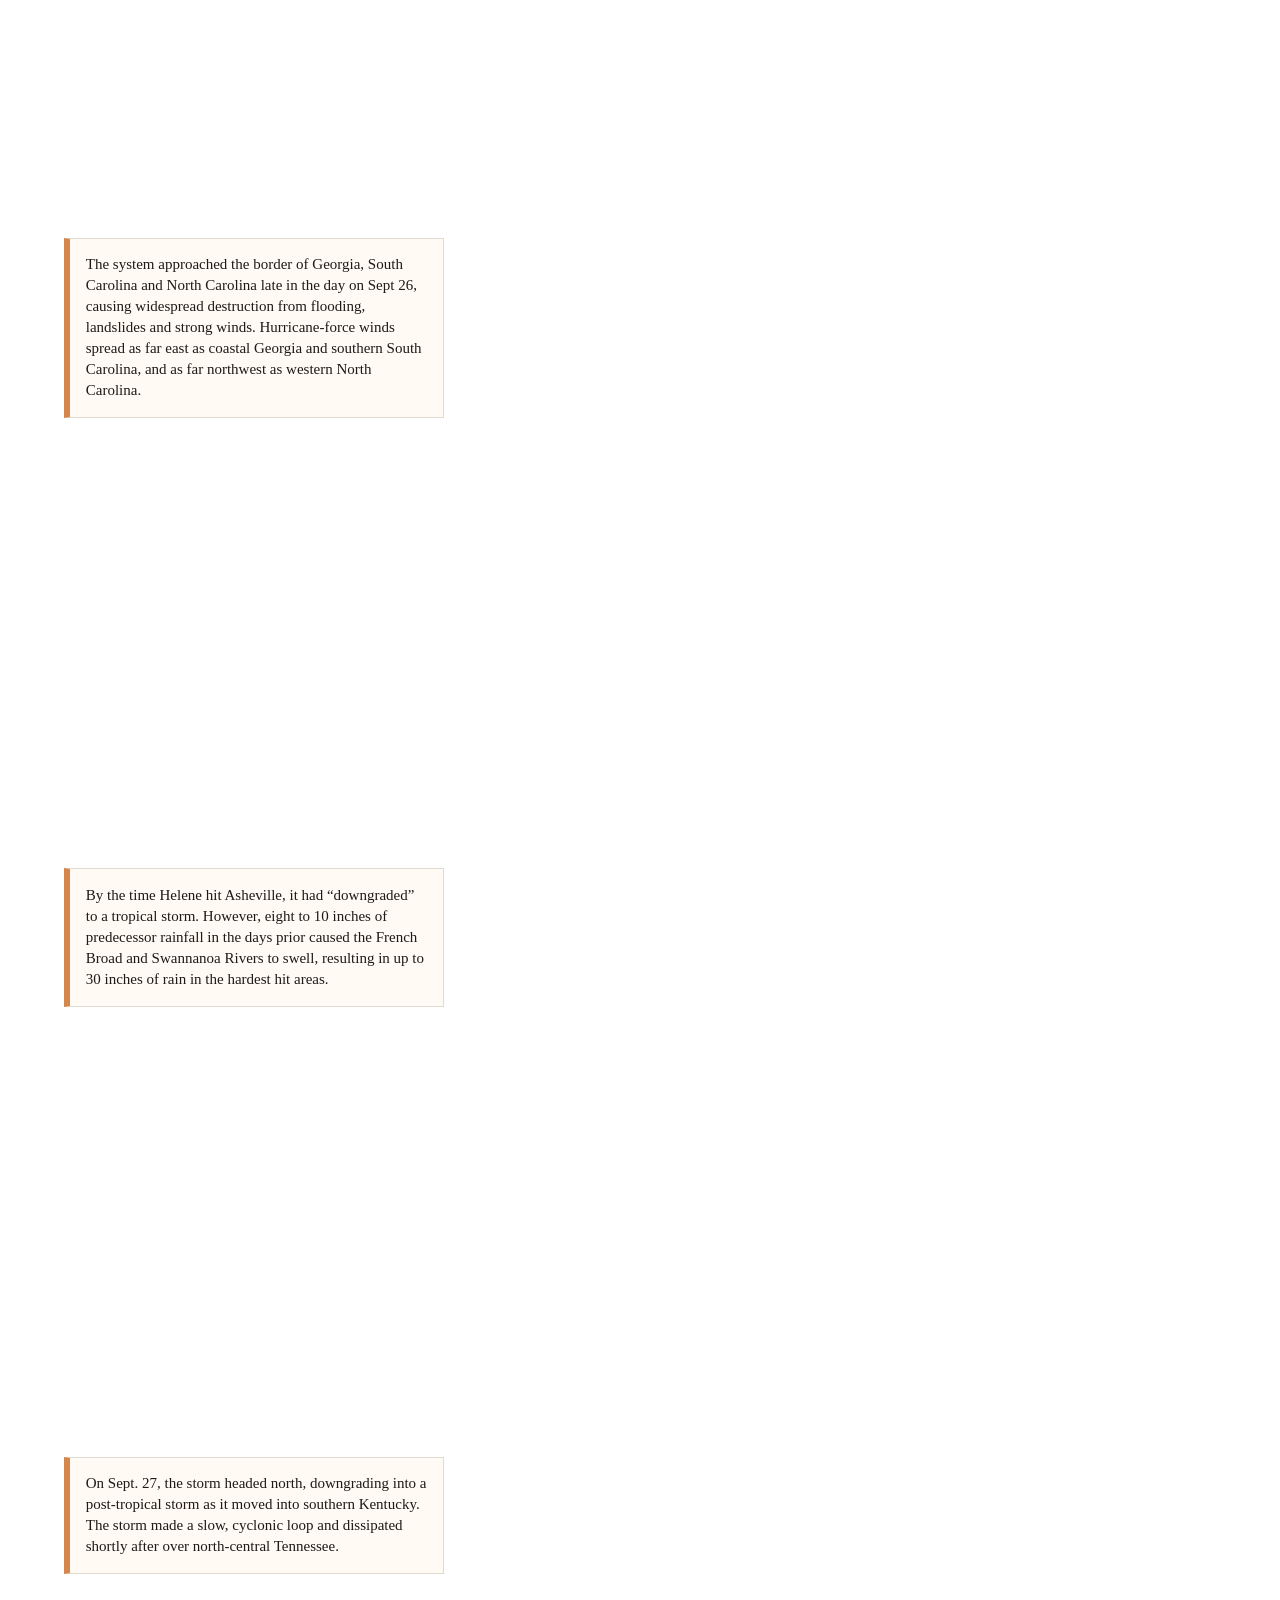
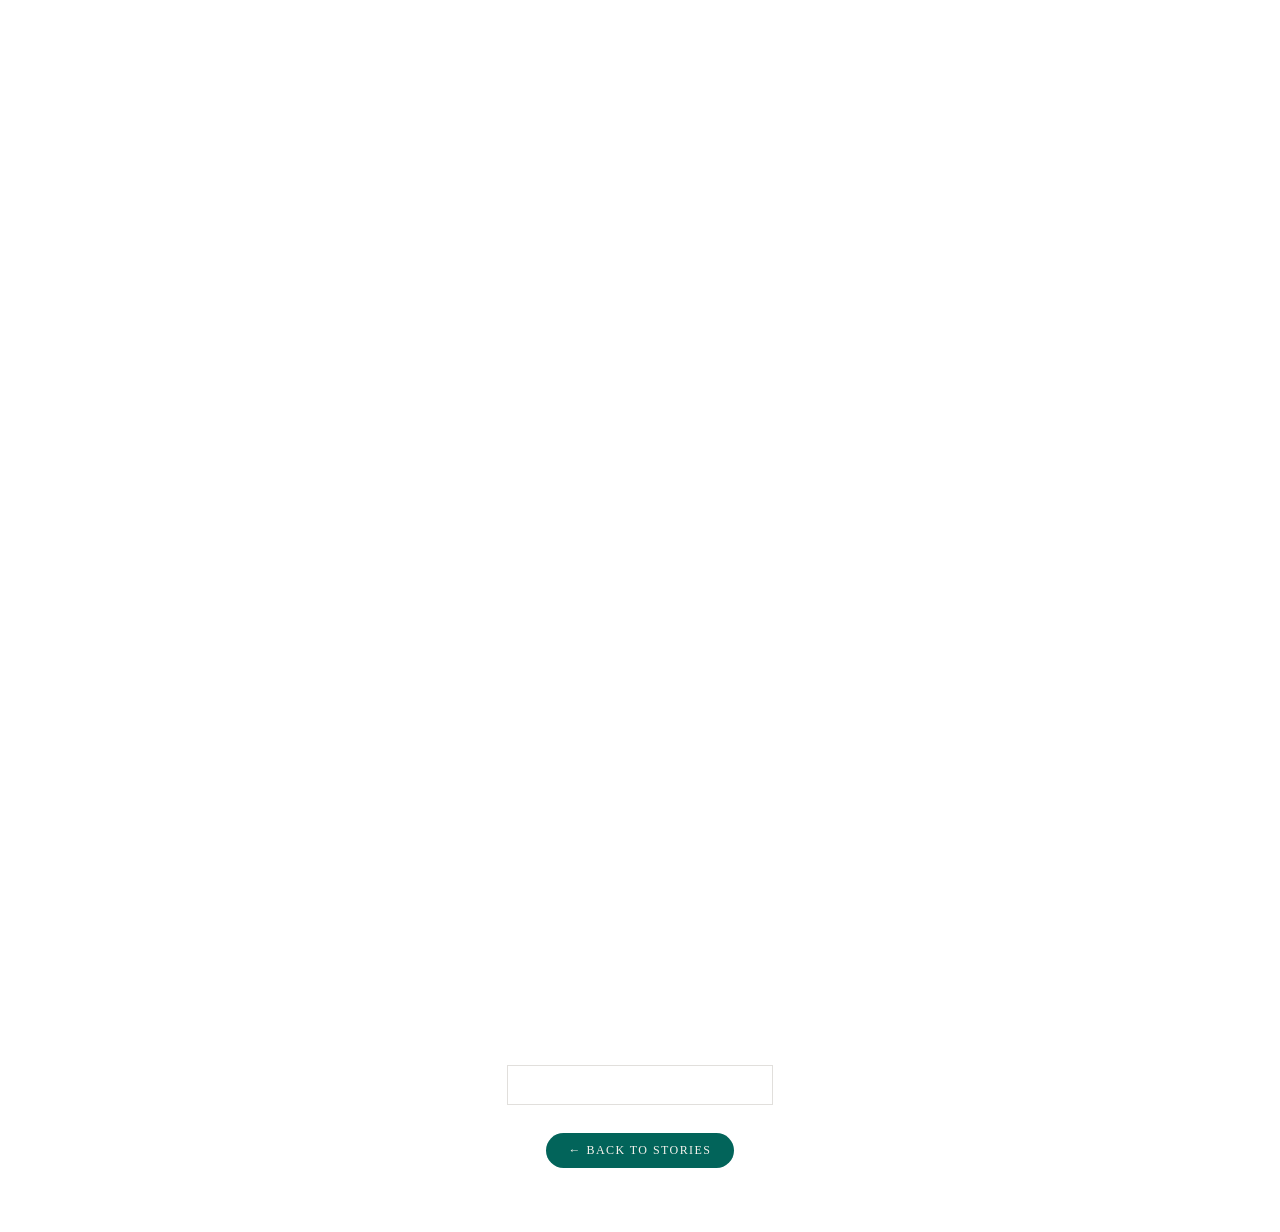
==== commit f63ea14c: "Update index.html" ====
--- a/index.html
+++ b/index.html
@@ -134,7 +134,7 @@
 								text: "Residents and officials still ask what went wrong and whether Asheville is ready for the next major storm.",
 								imageSrc: "images/Satellite.png",
 								imageAlt: "Asheville city recovery reporting",
-								linkHref: "https://www.namiraharis.com/Caught-in-the-Current/#stories"
+								linkHref: "https://www.namiraharis.com/Caught-in-the-Current/grace.html"
 							},
 							{
 								
@@ -164,7 +164,7 @@
 								text: "Churches proved vital to recovery efforts in the days immediately following the storm. Our reporter traveled across the region, from Bat Cave to Asheville, to visit, sketch and paint five parishes that were central to people’s survival.",
 								imageSrc: "images/IMG_2512.jpeg",
 								imageAlt: "Church recovery support locations",
-								linkHref: "https://www.namiraharis.com/Caught-in-the-Current/#stories"
+								linkHref: "https://www.namiraharis.com/Caught-in-the-Current/beck.html"
 							},
 							{
 								lat: 35.43178,
@@ -182,7 +182,7 @@
 								text: "Reporters found multiple communities still missing local post office service long after the storm.",
 								imageSrc: "images/Green Mountain IMG_5593-2.jpg",
 								imageAlt: "Green Mountain",
-								linkHref: "https://www.namiraharis.com/Caught-in-the-Current/#stories"
+								linkHref: "https://www.namiraharis.com/Caught-in-the-Current/PO.html"
 							},
 						],
 					},
@@ -211,18 +211,9 @@
 								text: "Experts across mountain waterways tracked how smaller and often overlooked species were affected by Helene.",
 								imageSrc: "images/French Broad - Credit Sydney IMG_4231.jpg",
 								imageAlt: "French Broad River wildlife reporting",
-								linkHref: "https://www.namiraharis.com/Caught-in-the-Current/#stories"
-							},
-							{
-								lat: 35.633511,
-								lng: -82.324325,
-								title: "Water resources",
-								text: "Water is a central character in the story of Helene. Our reporter walked the banks of the French and Swannanoa rivers as part of a report on why Asheville’s water supply went down and took so long to come back online.",
-								imageSrc: "images/IMG_5514.JPG",
-								imageAlt: "River",
-								linkHref: "https://www.namiraharis.com/Caught-in-the-Current/#stories"
-							},
-						],
+								linkHref: "https://www.namiraharis.com/Caught-in-the-Current/eva.html"
+							},
+				
 					},
 					"4": {
 						lat: 35.752039,
@@ -258,7 +249,7 @@
 								text: "In Taylorsville, volunteer helicopter pilots described delivering supplies during Helene and preparing for future storms.",
 								imageSrc: "images/Taylorsville IMG_0592.jpg",
 								imageAlt: "Volunteer aid and supply drop story",
-								linkHref: "https://www.namiraharis.com/Caught-in-the-Current/#stories"
+								linkHref: "https://www.namiraharis.com/Caught-in-the-Current/helo.html"
 							}
 						],
 					},
@@ -278,7 +269,7 @@
 								text: "From Asheville to Marshall and Black Mountain, displaced possessions told stories of loss and recovery.",
 								imageSrc: "images/Weaverville - Photo credit Sydney DSCF2137.jpg",
 								imageAlt: "Marshall",
-								linkHref: "https://www.namiraharis.com/Caught-in-the-Current/#stories"
+								linkHref: "https://www.namiraharis.com/Caught-in-the-Current/sydney.html"
 							},
 							{
 								lat: 35.61332,
@@ -296,7 +287,7 @@
 								text: "Many official alerts were delivered in English, leaving non-native speakers unprepared for what was coming. Our reporter talked to a central figure in the Hispanic community to discuss the risk that communication failure poses to marginalized communities.",
 								imageSrc: "images/Blue Ridge Radio Station - Asheville.png",
 								imageAlt: "Volunteer aid and supply drop story",
-								linkHref: "https://www.namiraharis.com/Caught-in-the-Current/#stories"
+								linkHref: "https://www.namiraharis.com/Caught-in-the-Current/val.html"
 							}
 						],
 					},
